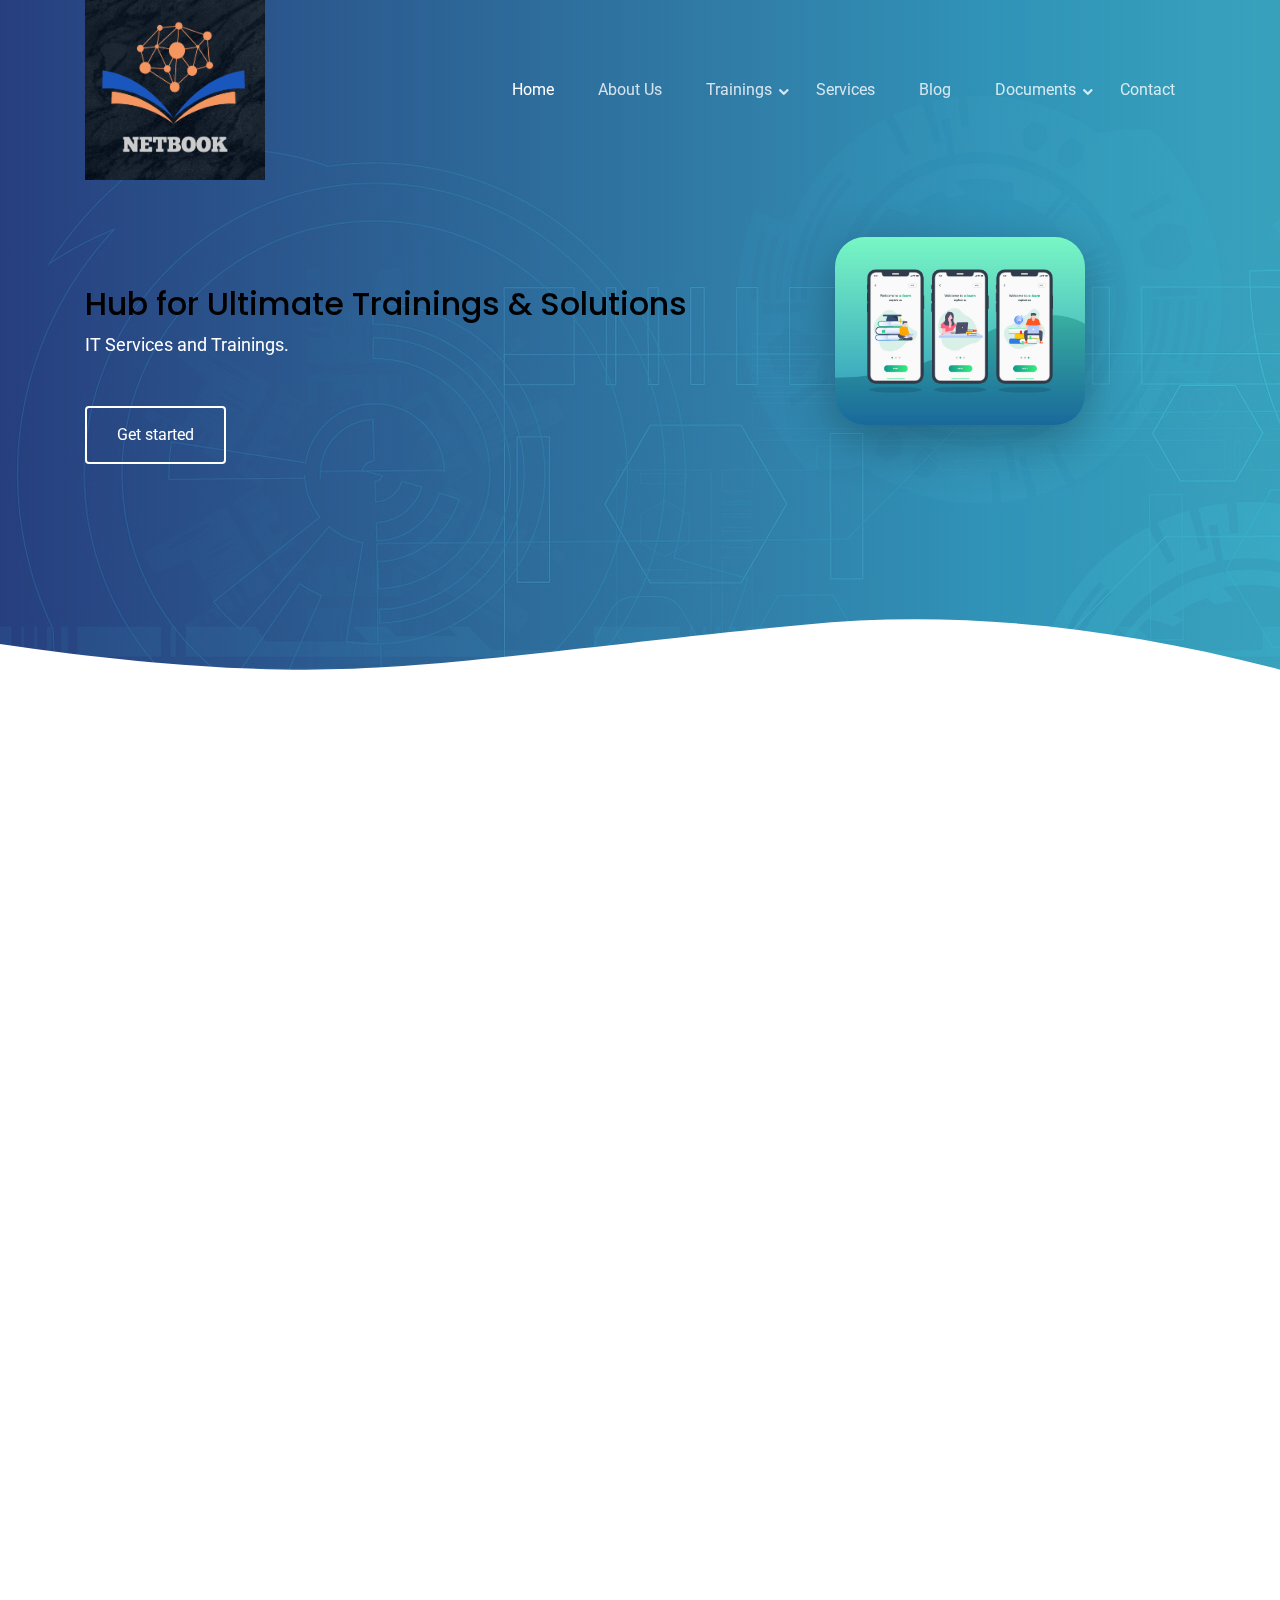
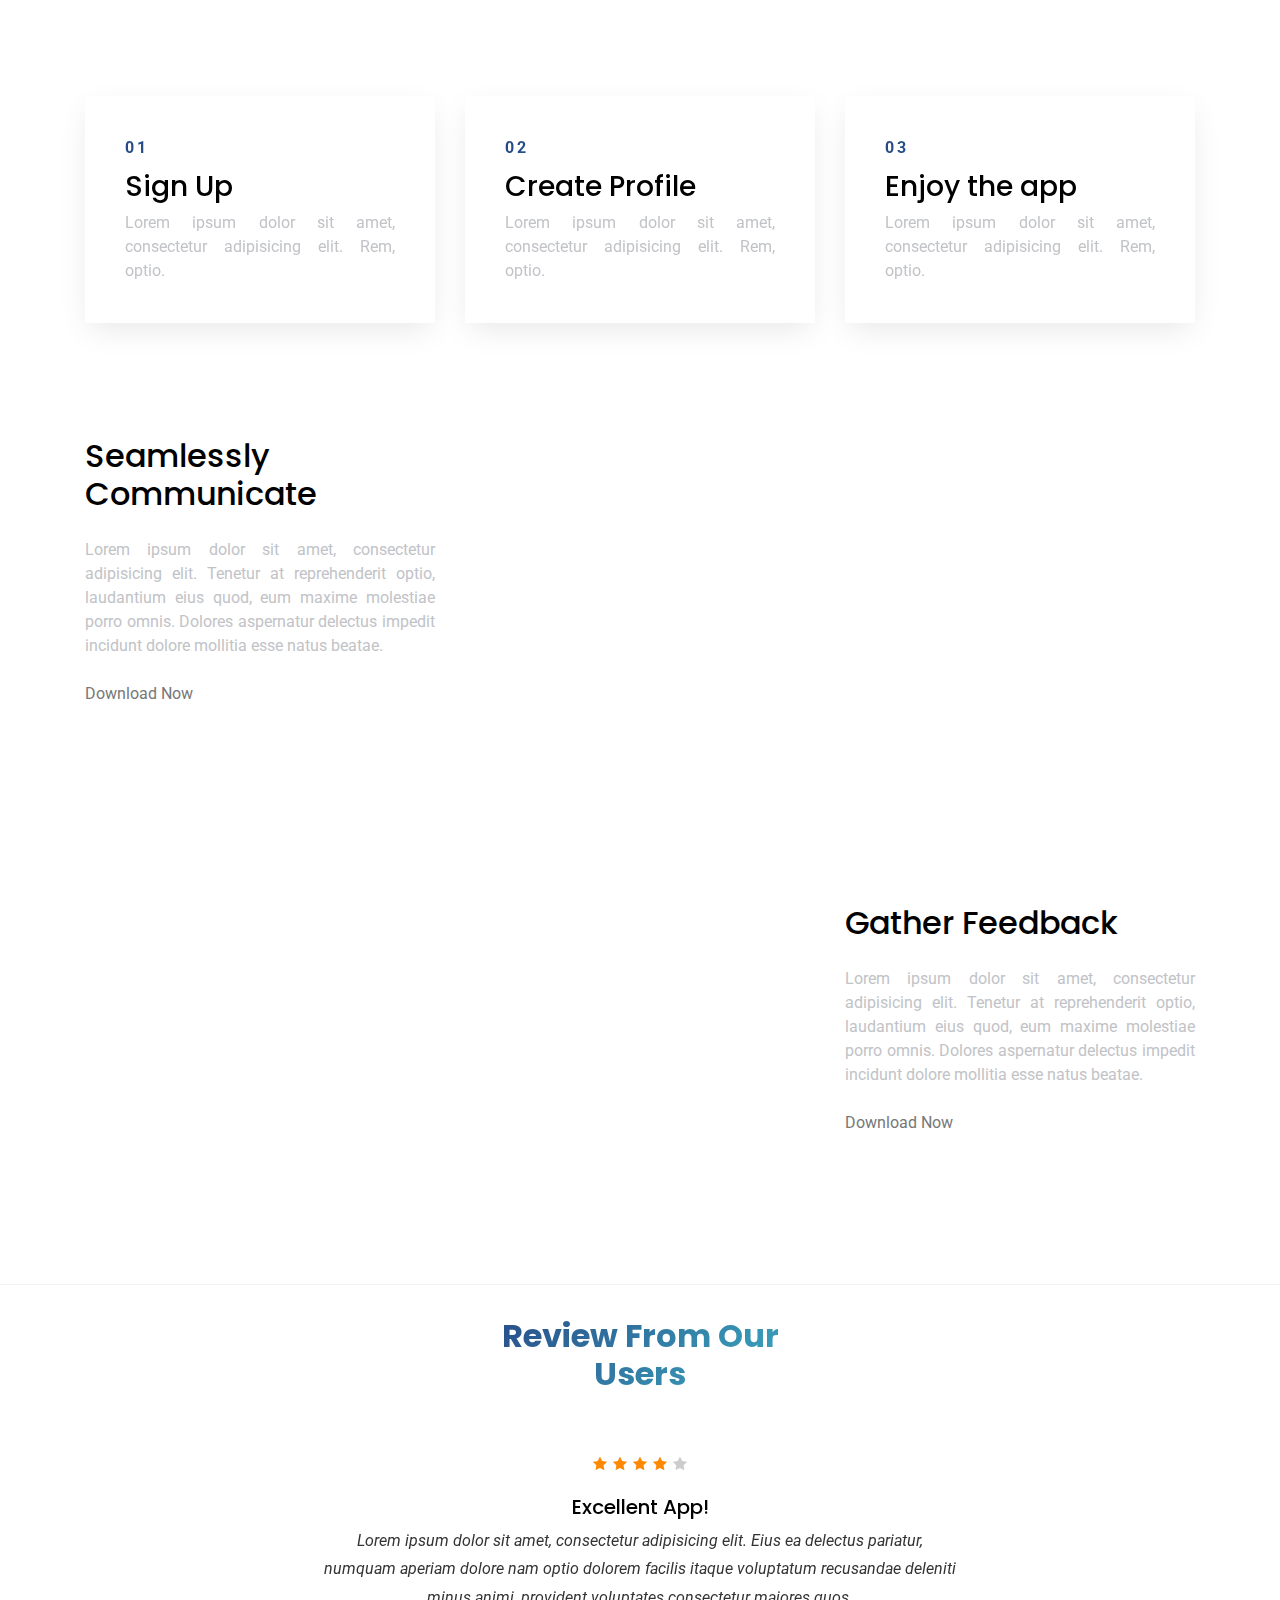
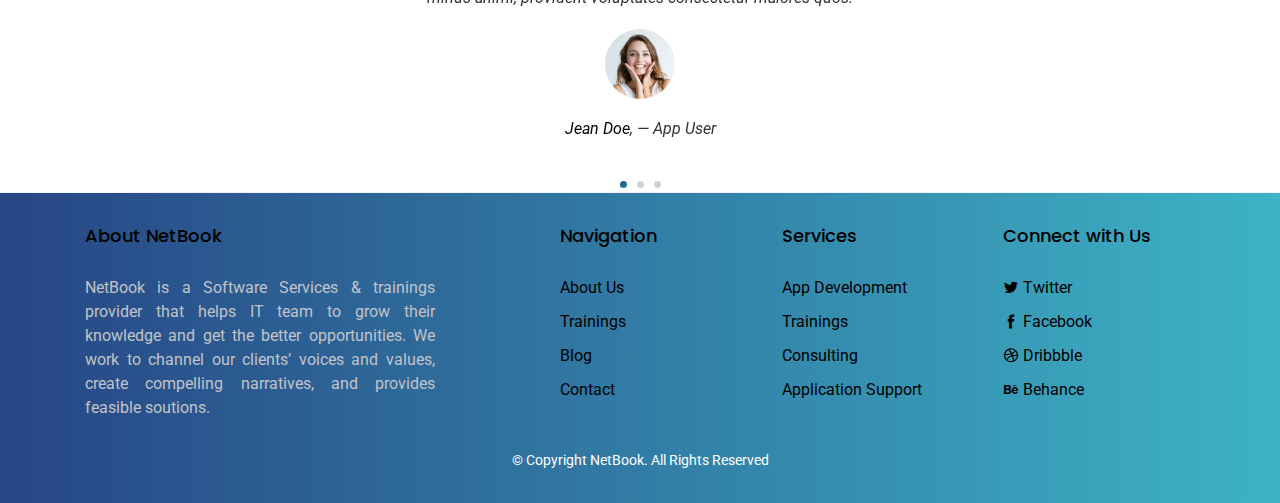
==== index.html @ 0431ee7f "Update index.html" ====
<!DOCTYPE html>
<html lang="en">

<head>
  <meta charset="utf-8">
  <title>NetBook Technologies</title>
  <meta content="width=device-width, initial-scale=1.0" name="viewport">
  <meta content="" name="keywords">
  <meta content="" name="description">

  <!-- Favicons -->
  <link href="img/favicon.png" rel="icon">
  <link href="img/apple-touch-icon.png" rel="apple-touch-icon">

  <!-- Google Fonts -->
  <link href="https://fonts.googleapis.com/css?family=Poppins:300,400,700|Roboto:300,400,700&display=swap"
    rel="stylesheet">

  <!-- Bootstrap CSS File -->
  <link href="vendor/bootstrap/css/bootstrap.min.css" rel="stylesheet">

  <!-- Vendor CSS Files -->
  <link href="vendor/icofont/icofont.min.css" rel="stylesheet">
  <link href="vendor/line-awesome/css/line-awesome.min.css" rel="stylesheet">
  <link href="vendor/aos/aos.css" rel="stylesheet">
  <link href="vendor/owlcarousel/assets/owl.carousel.min.css" rel="stylesheet">

  <!-- Template Main CSS File -->
  <link href="css/style.css" rel="stylesheet">

  <!-- =======================================================
    Template Name: NetBook
    Author: NetBook.com
    Author URL: https://netbook.com/
  ======================================================= -->
</head>

<body>

  <div class="site-wrap">

    <div class="site-mobile-menu site-navbar-target">
      <div class="site-mobile-menu-header">
        <div class="site-mobile-menu-close mt-3">
          <span class="icofont-close js-menu-toggle"></span>
        </div>
      </div>
      <div class="site-mobile-menu-body"></div>
    </div>

    <header class="site-navbar js-sticky-header site-navbar-target" role="banner">

      <div class="container">
        <div class="row align-items-center">

          <div class="col-6 col-lg-2">
            <a href="index.html" class="mb-0"><img src="img/logo_1.png" width="180" height="180"></a>
          </div>

          <div class="col-12 col-md-10 d-none d-lg-block">
            <nav class="site-navigation position-relative text-right" role="navigation">

              <ul class="site-menu main-menu js-clone-nav mr-auto d-none d-lg-block">
                <li class="active"><a href="index.html" class="nav-link">Home</a></li>
                <li><a href="about.html" class="nav-link">About Us</a></li>
				<li class="has-children">
                  <a href="trainings.html" class="nav-link">Trainings</a>
                  <ul class="dropdown">
                    <li><a href="registration.html" class="nav-link">Registration</a></li>
                    <li><a href="courses.html" class="nav-link">Courses</a></li>
                  </ul>
                </li>
				<li><a href="services.html" class="nav-link">Services</a></li>
				<li><a href="blog.html" class="nav-link">Blog</a></li>
                <li class="has-children">
                  <a href="documents.html" class="nav-link">Documents</a>
                  <ul class="dropdown">
                    <li><a href="mulesoft.html" class="nav-link">Mulesoft</a></li>
                    <li><a href="spring-boot.html" class="nav-link">Spring Boot</a></li>
                  </ul>
                </li>
                <li><a href="contact.html" class="nav-link">Contact</a></li>
              </ul>
            </nav>
          </div>


          <div class="col-6 d-inline-block d-lg-none ml-md-0 py-3" style="position: relative; top: 3px;">

            <a href="#" class="burger site-menu-toggle js-menu-toggle" data-toggle="collapse"
              data-target="#main-navbar">
              <span></span>
            </a>
          </div>

        </div>
      </div>

    </header>


    <main id="main">
      <div class="hero-section">
        <div class="wave">

          <svg width="100%" height="355px" viewBox="0 0 1920 355" version="1.1" xmlns="http://www.w3.org/2000/svg"
            xmlns:xlink="http://www.w3.org/1999/xlink">
            <g id="Page-1" stroke="none" stroke-width="1" fill="none" fill-rule="evenodd">
              <g id="Apple-TV" transform="translate(0.000000, -402.000000)" fill="#FFFFFF">
                <path
                  d="M0,439.134243 C175.04074,464.89273 327.944386,477.771974 458.710937,477.771974 C654.860765,477.771974 870.645295,442.632362 1205.9828,410.192501 C1429.54114,388.565926 1667.54687,411.092417 1920,477.771974 L1920,757 L1017.15166,757 L0,757 L0,439.134243 Z"
                  id="Path"></path>
              </g>
            </g>
          </svg>

        </div>

        <div class="container">
          <div class="row align-items-center">
            <div class="col-12 hero-text-image">
              <div class="row">
                <div class="col-lg-7 text-center text-lg-left">
                  <h2 data-aos="fade-right">Hub for Ultimate Trainings  & Solutions</h2>
                  <p class="mb-5" data-aos="fade-right" data-aos-delay="100">IT Services and Trainings.</p>
                  <p data-aos="fade-right" data-aos-delay="200" data-aos-offset="-500"><a href="#"
                      class="btn btn-outline-white">Get started</a></p>
                </div>
                <div class="col-lg-5 iphone-wrap">
                  <img src="img/phone_2.png" alt="Image" class="phone-2" data-aos="fade-right">
                  <!--<img src="img/phone_2.png" alt="Image" class="phone-2" data-aos="fade-right" data-aos-delay="200"> -->
                </div>
				
              </div>
            </div>
          </div>
        </div>

      </div>

      <div class="site-section">
        <div class="container">

          <div class="row justify-content-center text-center mb-5">
            <div class="col-md-5" data-aos="fade-up">
              <h2 class="section-heading">Services that we offer</h2>
            </div>
          </div>

          <div class="row">
            <div class="col-md-4" data-aos="fade-up" data-aos-delay="">
              <div class="feature-1 text-center">
                <div class="wrap-icon icon-1">
                  <span class="icon la la-users"></span>
                </div>
                <h3 class="mb-3">IT Consulting</h3>
                <p>Technology never stops evolving. You need an IT consulting partner to keep pace with technology changes.</p>
              </div>
            </div>
            <div class="col-md-4" data-aos="fade-up" data-aos-delay="100">
              <div class="feature-1 text-center">
                <div class="wrap-icon icon-1">
                  <span class="icon la la-toggle-off"></span>
                </div>
                <h3 class="mb-3">Trainings</h3>
                <p>Learn from industry experts who are passionate about teaching.</p>
              </div>
            </div>
            <div class="col-md-4" data-aos="fade-up" data-aos-delay="200">
              <div class="feature-1 text-center">
                <div class="wrap-icon icon-1">
                  <span class="icon la la-umbrella"></span>
                </div>
                <h3 class="mb-3">IT Services</h3>
                <p>Focuses on providing strategic guidance that helps enterprises to adopt emerging technologies.</p>
              </div>
            </div>
          </div>

        </div>
      </div> <!-- .site-section -->

      <div class="site-section">
        <div class="container">
          <div class="row justify-content-center text-center mb-5" data-aos="fade">
            <div class="col-md-6 mb-5">
              <img src="img/undraw_svg_1.svg" alt="Image" class="img-fluid">
            </div>
          </div>

          <div class="row">
            <div class="col-md-4">
              <div class="step">
                <span class="number">01</span>
                <h3>Sign Up</h3>
                <p>Lorem ipsum dolor sit amet, consectetur adipisicing elit. Rem, optio.</p>
              </div>
            </div>
            <div class="col-md-4">
              <div class="step">
                <span class="number">02</span>
                <h3>Create Profile</h3>
                <p>Lorem ipsum dolor sit amet, consectetur adipisicing elit. Rem, optio.</p>
              </div>
            </div>
            <div class="col-md-4">
              <div class="step">
                <span class="number">03</span>
                <h3>Enjoy the app</h3>
                <p>Lorem ipsum dolor sit amet, consectetur adipisicing elit. Rem, optio.</p>
              </div>
            </div>
          </div>
        </div>
      </div> <!-- .site-section -->



      <div class="site-section pb-0">
        <div class="container">
          <div class="row align-items-center">
            <div class="col-md-4 mr-auto">
              <h2 class="mb-4">Seamlessly Communicate</h2>
              <p class="mb-4">Lorem ipsum dolor sit amet, consectetur adipisicing elit. Tenetur at reprehenderit optio,
                laudantium eius quod, eum maxime molestiae porro omnis. Dolores aspernatur delectus impedit incidunt
                dolore mollitia esse natus beatae.</p>
              <p><a href="#">Download Now</a></p>
            </div>
            <div class="col-md-6" data-aos="fade-left">
              <img src="img/undraw_svg_2.svg" alt="Image" class="img-fluid">
            </div>
          </div>
        </div>
      </div> <!-- .site-section -->

      <div class="site-section">
        <div class="container">
          <div class="row align-items-center">
            <div class="col-md-4 ml-auto order-2">
              <h2 class="mb-4">Gather Feedback</h2>
              <p class="mb-4">Lorem ipsum dolor sit amet, consectetur adipisicing elit. Tenetur at reprehenderit optio,
                laudantium eius quod, eum maxime molestiae porro omnis. Dolores aspernatur delectus impedit incidunt
                dolore mollitia esse natus beatae.</p>
              <p><a href="#">Download Now</a></p>
            </div>
            <div class="col-md-6" data-aos="fade-right">
              <img src="img/undraw_svg_3.svg" alt="Image" class="img-fluid">
            </div>
          </div>
        </div>
      </div> <!-- .site-section -->


      <div class="site-section border-top border-bottom">
        <div class="container">
          <div class="row justify-content-center text-center mb-5">
            <div class="col-md-4">
              <h2 class="section-heading">Review From Our Users</h2>
            </div>
          </div>
          <div class="row justify-content-center text-center">
            <div class="col-md-7">
              <div class="owl-carousel testimonial-carousel">
                <div class="review text-center">
                  <p class="stars">
                    <span class="icofont-star"></span>
                    <span class="icofont-star"></span>
                    <span class="icofont-star"></span>
                    <span class="icofont-star"></span>
                    <span class="icofont-star muted"></span>
                  </p>
                  <h3>Excellent App!</h3>
                  <blockquote>
                    <p>Lorem ipsum dolor sit amet, consectetur adipisicing elit. Eius ea delectus pariatur, numquam
                      aperiam dolore nam optio dolorem facilis itaque voluptatum recusandae deleniti minus animi,
                      provident voluptates consectetur maiores quos.</p>
                  </blockquote>



                  <p class="review-user">
                    <img src="img/person_1.jpg" alt="Image" class="img-fluid rounded-circle mb-3">
                    <span class="d-block">
                      <span class="text-black">Jean Doe</span>, &mdash; App User
                    </span>
                  </p>

                </div>

                <div class="review text-center">
                  <p class="stars">
                    <span class="icofont-star"></span>
                    <span class="icofont-star"></span>
                    <span class="icofont-star"></span>
                    <span class="icofont-star"></span>
                    <span class="icofont-star muted"></span>
                  </p>
                  <h3>This App is easy to use!</h3>
                  <blockquote>
                    <p>Lorem ipsum dolor sit amet, consectetur adipisicing elit. Eius ea delectus pariatur, numquam
                      aperiam dolore nam optio dolorem facilis itaque voluptatum recusandae deleniti minus animi,
                      provident voluptates consectetur maiores quos.</p>
                  </blockquote>



                  <p class="review-user">
                    <img src="img/person_2.jpg" alt="Image" class="img-fluid rounded-circle mb-3">
                    <span class="d-block">
                      <span class="text-black">Johan Smith</span>, &mdash; App User
                    </span>
                  </p>

                </div>


                <div class="review text-center">
                  <p class="stars">
                    <span class="icofont-star"></span>
                    <span class="icofont-star"></span>
                    <span class="icofont-star"></span>
                    <span class="icofont-star"></span>
                    <span class="icofont-star muted"></span>
                  </p>
                  <h3>Awesome functionality!</h3>
                  <blockquote>
                    <p>Lorem ipsum dolor sit amet, consectetur adipisicing elit. Eius ea delectus pariatur, numquam
                      aperiam dolore nam optio dolorem facilis itaque voluptatum recusandae deleniti minus animi,
                      provident voluptates consectetur maiores quos.</p>
                  </blockquote>



                  <p class="review-user">
                    <img src="img/person_3.jpg" alt="Image" class="img-fluid rounded-circle mb-3">
                    <span class="d-block">
                      <span class="text-black">Jean Thunberg</span>, &mdash; App User
                    </span>
                  </p>

                </div>
              </div>
            </div>
          </div>
        </div>
      </div>



    </main>
    <footer class="footer" role="contentinfo">
		<div class="site-section cta-section">
      <div class="container">
        <div class="row">
          <div class="col-md-4 mb-4 mb-md-0">
            <h3>About NetBook</h3>
            <p>NetBook is a Software Services & trainings provider that helps IT team to grow their knowledge and get the better opportunities. We work to channel our clients’ voices and values, create compelling narratives, and provides feasible soutions.</p>
            
          </div>
          <div class="col-md-7 ml-auto">
            <div class="row site-section pt-0">
              <div class="col-md-4 mb-4 mb-md-0">
                <h3>Navigation</h3>
                <ul class="list-unstyled">
                  <li><a href="#">About Us</a></li>
                  <li><a href="#">Trainings</a></li>
                  <li><a href="#">Blog</a></li>
                  <li><a href="#">Contact</a></li>
                </ul>
              </div>
              <div class="col-md-4 mb-4 mb-md-0">
                <h3>Services</h3>
                <ul class="list-unstyled">
                  <li><a href="#">App Development</a></li>
                  <li><a href="#">Trainings</a></li>
                  <li><a href="#">Consulting</a></li>
                  <li><a href="#">Application Support</a></li>
                </ul>
              </div>
              <div class="col-md-4 mb-4 mb-md-0">
                <h3>Connect with Us</h3>
                <ul class="list-unstyled">
                  <li><a href="#"><span class="icofont-twitter"></span> Twitter</a></li>
                  <li><a href="#"><span class="icofont-facebook"></span> Facebook</a></li>
				  <li><a href="#"><span class="icofont-dribbble"></span> Dribbble</a></li>
                  <li><a href="#"><span class="icofont-behance"></span> Behance</a></li>
                </ul>
              </div>
            </div>
          </div>
        </div>

        <div class="row justify-content-center text-center">
          <div class="col-md-7">
            <p class="copyright">&copy; Copyright NetBook. All Rights Reserved</p>
            <!--  <div class="credits">
              Designed by <a href="https://bootstrapmade.com/">BootstrapMade</a>
            </div> --> 
          </div>
        </div>

      </div>
	  </div>

    </footer>
  </div> <!-- .site-wrap -->

  <a href="#" class="back-to-top"><i class="icofont-simple-up"></i></a>

  <!-- Vendor JS Files -->
  <script src="vendor/jquery/jquery.min.js"></script>
  <script src="vendor/jquery/jquery-migrate.min.js"></script>
  <script src="vendor/bootstrap/js/bootstrap.min.js"></script>
  <script src="vendor/easing/easing.min.js"></script>
  <script src="vendor/php-email-form/validate.js"></script>
  <script src="vendor/sticky/sticky.js"></script>
  <script src="vendor/aos/aos.js"></script>
  <script src="vendor/owlcarousel/owl.carousel.min.js"></script>

  <!-- Template Main JS File -->
  <script src="js/main.js"></script>

</body>

</html>
---- vendor/line-awesome/css/line-awesome.min.css ----
.la,.lab,.lad,.lal,.lar,.las{-moz-osx-font-smoothing:grayscale;-webkit-font-smoothing:antialiased;display:inline-block;font-style:normal;font-variant:normal;text-rendering:auto;line-height:1}.la-lg{font-size:1.33333em;line-height:.75em;vertical-align:-.0667em}.la-xs{font-size:.75em}.la-sm{font-size:.875em}.la-1x{font-size:1em}.la-2x{font-size:2em}.la-3x{font-size:3em}.la-4x{font-size:4em}.la-5x{font-size:5em}.la-6x{font-size:6em}.la-7x{font-size:7em}.la-8x{font-size:8em}.la-9x{font-size:9em}.la-10x{font-size:10em}.la-fw{text-align:center;width:1.25em}.la-ul{list-style-type:none;margin-left:2.5em;padding-left:0}.la-ul>li{position:relative}.la-li{left:-2em;position:absolute;text-align:center;width:2em;line-height:inherit}.la-border{border:solid .08em #eee;border-radius:.1em;padding:.2em .25em .15em}.la-pull-left{float:left}.la-pull-right{float:right}.la.la-pull-left,.lab.la-pull-left,.lal.la-pull-left,.lar.la-pull-left,.las.la-pull-left{margin-right:.3em}.la.la-pull-right,.lab.la-pull-right,.lal.la-pull-right,.lar.la-pull-right,.las.la-pull-right{margin-left:.3em}.la-spin{-webkit-animation:la-spin 2s infinite linear;animation:la-spin 2s infinite linear}.la-pulse{-webkit-animation:la-spin 1s infinite steps(8);animation:la-spin 1s infinite steps(8)}@-webkit-keyframes la-spin{0%{-webkit-transform:rotate(0);transform:rotate(0)}100%{-webkit-transform:rotate(360deg);transform:rotate(360deg)}}@keyframes la-spin{0%{-webkit-transform:rotate(0);transform:rotate(0)}100%{-webkit-transform:rotate(360deg);transform:rotate(360deg)}}.la-rotate-90{-webkit-transform:rotate(90deg);transform:rotate(90deg)}.la-rotate-180{-webkit-transform:rotate(180deg);transform:rotate(180deg)}.la-rotate-270{-webkit-transform:rotate(270deg);transform:rotate(270deg)}.la-flip-horizontal{-webkit-transform:scale(-1,1);transform:scale(-1,1)}.la-flip-vertical{-webkit-transform:scale(1,-1);transform:scale(1,-1)}.la-flip-both,.la-flip-horizontal.la-flip-vertical{-webkit-transform:scale(-1,-1);transform:scale(-1,-1)}:root .la-flip-both,:root .la-flip-horizontal,:root .la-flip-vertical,:root .la-rotate-180,:root .la-rotate-270,:root .la-rotate-90{-webkit-filter:none;filter:none}.la-stack{display:inline-block;height:2em;line-height:2em;position:relative;vertical-align:middle;width:2.5em}.la-stack-1x,.la-stack-2x{left:0;position:absolute;text-align:center;width:100%}.la-stack-1x{line-height:inherit}.la-stack-2x{font-size:2em}.la-inverse{color:#fff}.la-500px:before{content:"\f26e"}.la-accessible-icon:before{content:"\f368"}.la-accusoft:before{content:"\f369"}.la-acquisitions-incorporated:before{content:"\f6af"}.la-ad:before{content:"\f641"}.la-address-book:before{content:"\f2b9"}.la-address-card:before{content:"\f2bb"}.la-adjust:before{content:"\f042"}.la-adn:before{content:"\f170"}.la-adobe:before{content:"\f778"}.la-adversal:before{content:"\f36a"}.la-affiliatetheme:before{content:"\f36b"}.la-air-freshener:before{content:"\f5d0"}.la-airbnb:before{content:"\f834"}.la-algolia:before{content:"\f36c"}.la-align-center:before{content:"\f037"}.la-align-justify:before{content:"\f039"}.la-align-left:before{content:"\f036"}.la-align-right:before{content:"\f038"}.la-alipay:before{content:"\f642"}.la-allergies:before{content:"\f461"}.la-amazon:before{content:"\f270"}.la-amazon-pay:before{content:"\f42c"}.la-ambulance:before{content:"\f0f9"}.la-american-sign-language-interpreting:before{content:"\f2a3"}.la-amilia:before{content:"\f36d"}.la-anchor:before{content:"\f13d"}.la-android:before{content:"\f17b"}.la-angellist:before{content:"\f209"}.la-angle-double-down:before{content:"\f103"}.la-angle-double-left:before{content:"\f100"}.la-angle-double-right:before{content:"\f101"}.la-angle-double-up:before{content:"\f102"}.la-angle-down:before{content:"\f107"}.la-angle-left:before{content:"\f104"}.la-angle-right:before{content:"\f105"}.la-angle-up:before{content:"\f106"}.la-angry:before{content:"\f556"}.la-angrycreative:before{content:"\f36e"}.la-angular:before{content:"\f420"}.la-ankh:before{content:"\f644"}.la-app-store:before{content:"\f36f"}.la-app-store-ios:before{content:"\f370"}.la-apper:before{content:"\f371"}.la-apple:before{content:"\f179"}.la-apple-alt:before{content:"\f5d1"}.la-apple-pay:before{content:"\f415"}.la-archive:before{content:"\f187"}.la-archway:before{content:"\f557"}.la-arrow-alt-circle-down:before{content:"\f358"}.la-arrow-alt-circle-left:before{content:"\f359"}.la-arrow-alt-circle-right:before{content:"\f35a"}.la-arrow-alt-circle-up:before{content:"\f35b"}.la-arrow-circle-down:before{content:"\f0ab"}.la-arrow-circle-left:before{content:"\f0a8"}.la-arrow-circle-right:before{content:"\f0a9"}.la-arrow-circle-up:before{content:"\f0aa"}.la-arrow-down:before{content:"\f063"}.la-arrow-left:before{content:"\f060"}.la-arrow-right:before{content:"\f061"}.la-arrow-up:before{content:"\f062"}.la-arrows-alt:before{content:"\f0b2"}.la-arrows-alt-h:before{content:"\f337"}.la-arrows-alt-v:before{content:"\f338"}.la-artstation:before{content:"\f77a"}.la-assistive-listening-systems:before{content:"\f2a2"}.la-asterisk:before{content:"\f069"}.la-asymmetrik:before{content:"\f372"}.la-at:before{content:"\f1fa"}.la-atlas:before{content:"\f558"}.la-atlassian:before{content:"\f77b"}.la-atom:before{content:"\f5d2"}.la-audible:before{content:"\f373"}.la-audio-description:before{content:"\f29e"}.la-autoprefixer:before{content:"\f41c"}.la-avianex:before{content:"\f374"}.la-aviato:before{content:"\f421"}.la-award:before{content:"\f559"}.la-aws:before{content:"\f375"}.la-baby:before{content:"\f77c"}.la-baby-carriage:before{content:"\f77d"}.la-backspace:before{content:"\f55a"}.la-backward:before{content:"\f04a"}.la-bacon:before{content:"\f7e5"}.la-balance-scale:before{content:"\f24e"}.la-balance-scale-left:before{content:"\f515"}.la-balance-scale-right:before{content:"\f516"}.la-ban:before{content:"\f05e"}.la-band-aid:before{content:"\f462"}.la-bandcamp:before{content:"\f2d5"}.la-barcode:before{content:"\f02a"}.la-bars:before{content:"\f0c9"}.la-baseball-ball:before{content:"\f433"}.la-basketball-ball:before{content:"\f434"}.la-bath:before{content:"\f2cd"}.la-battery-empty:before{content:"\f244"}.la-battery-full:before{content:"\f240"}.la-battery-half:before{content:"\f242"}.la-battery-quarter:before{content:"\f243"}.la-battery-three-quarters:before{content:"\f241"}.la-battle-net:before{content:"\f835"}.la-bed:before{content:"\f236"}.la-beer:before{content:"\f0fc"}.la-behance:before{content:"\f1b4"}.la-behance-square:before{content:"\f1b5"}.la-bell:before{content:"\f0f3"}.la-bell-slash:before{content:"\f1f6"}.la-bezier-curve:before{content:"\f55b"}.la-bible:before{content:"\f647"}.la-bicycle:before{content:"\f206"}.la-biking:before{content:"\f84a"}.la-bimobject:before{content:"\f378"}.la-binoculars:before{content:"\f1e5"}.la-biohazard:before{content:"\f780"}.la-birthday-cake:before{content:"\f1fd"}.la-bitbucket:before{content:"\f171"}.la-bitcoin:before{content:"\f379"}.la-bity:before{content:"\f37a"}.la-black-tie:before{content:"\f27e"}.la-blackberry:before{content:"\f37b"}.la-blender:before{content:"\f517"}.la-blender-phone:before{content:"\f6b6"}.la-blind:before{content:"\f29d"}.la-blog:before{content:"\f781"}.la-blogger:before{content:"\f37c"}.la-blogger-b:before{content:"\f37d"}.la-bluetooth:before{content:"\f293"}.la-bluetooth-b:before{content:"\f294"}.la-bold:before{content:"\f032"}.la-bolt:before{content:"\f0e7"}.la-bomb:before{content:"\f1e2"}.la-bone:before{content:"\f5d7"}.la-bong:before{content:"\f55c"}.la-book:before{content:"\f02d"}.la-book-dead:before{content:"\f6b7"}.la-book-medical:before{content:"\f7e6"}.la-book-open:before{content:"\f518"}.la-book-reader:before{content:"\f5da"}.la-bookmark:before{content:"\f02e"}.la-bootstrap:before{content:"\f836"}.la-border-all:before{content:"\f84c"}.la-border-none:before{content:"\f850"}.la-border-style:before{content:"\f853"}.la-bowling-ball:before{content:"\f436"}.la-box:before{content:"\f466"}.la-box-open:before{content:"\f49e"}.la-boxes:before{content:"\f468"}.la-braille:before{content:"\f2a1"}.la-brain:before{content:"\f5dc"}.la-bread-slice:before{content:"\f7ec"}.la-briefcase:before{content:"\f0b1"}.la-briefcase-medical:before{content:"\f469"}.la-broadcast-tower:before{content:"\f519"}.la-broom:before{content:"\f51a"}.la-brush:before{content:"\f55d"}.la-btc:before{content:"\f15a"}.la-buffer:before{content:"\f837"}.la-bug:before{content:"\f188"}.la-building:before{content:"\f1ad"}.la-bullhorn:before{content:"\f0a1"}.la-bullseye:before{content:"\f140"}.la-burn:before{content:"\f46a"}.la-buromobelexperte:before{content:"\f37f"}.la-bus:before{content:"\f207"}.la-bus-alt:before{content:"\f55e"}.la-business-time:before{content:"\f64a"}.la-buy-n-large:before{content:"\f8a6"}.la-buysellads:before{content:"\f20d"}.la-calculator:before{content:"\f1ec"}.la-calendar:before{content:"\f133"}.la-calendar-alt:before{content:"\f073"}.la-calendar-check:before{content:"\f274"}.la-calendar-day:before{content:"\f783"}.la-calendar-minus:before{content:"\f272"}.la-calendar-plus:before{content:"\f271"}.la-calendar-times:before{content:"\f273"}.la-calendar-week:before{content:"\f784"}.la-camera:before{content:"\f030"}.la-camera-retro:before{content:"\f083"}.la-campground:before{content:"\f6bb"}.la-canadian-maple-leaf:before{content:"\f785"}.la-candy-cane:before{content:"\f786"}.la-cannabis:before{content:"\f55f"}.la-capsules:before{content:"\f46b"}.la-car:before{content:"\f1b9"}.la-car-alt:before{content:"\f5de"}.la-car-battery:before{content:"\f5df"}.la-car-crash:before{content:"\f5e1"}.la-car-side:before{content:"\f5e4"}.la-caret-down:before{content:"\f0d7"}.la-caret-left:before{content:"\f0d9"}.la-caret-right:before{content:"\f0da"}.la-caret-square-down:before{content:"\f150"}.la-caret-square-left:before{content:"\f191"}.la-caret-square-right:before{content:"\f152"}.la-caret-square-up:before{content:"\f151"}.la-caret-up:before{content:"\f0d8"}.la-carrot:before{content:"\f787"}.la-cart-arrow-down:before{content:"\f218"}.la-cart-plus:before{content:"\f217"}.la-cash-register:before{content:"\f788"}.la-cat:before{content:"\f6be"}.la-cc-amazon-pay:before{content:"\f42d"}.la-cc-amex:before{content:"\f1f3"}.la-cc-apple-pay:before{content:"\f416"}.la-cc-diners-club:before{content:"\f24c"}.la-cc-discover:before{content:"\f1f2"}.la-cc-jcb:before{content:"\f24b"}.la-cc-mastercard:before{content:"\f1f1"}.la-cc-paypal:before{content:"\f1f4"}.la-cc-stripe:before{content:"\f1f5"}.la-cc-visa:before{content:"\f1f0"}.la-centercode:before{content:"\f380"}.la-centos:before{content:"\f789"}.la-certificate:before{content:"\f0a3"}.la-chair:before{content:"\f6c0"}.la-chalkboard:before{content:"\f51b"}.la-chalkboard-teacher:before{content:"\f51c"}.la-charging-station:before{content:"\f5e7"}.la-chart-area:before{content:"\f1fe"}.la-chart-bar:before{content:"\f080"}.la-chart-line:before{content:"\f201"}.la-chart-pie:before{content:"\f200"}.la-check:before{content:"\f00c"}.la-check-circle:before{content:"\f058"}.la-check-double:before{content:"\f560"}.la-check-square:before{content:"\f14a"}.la-cheese:before{content:"\f7ef"}.la-chess:before{content:"\f439"}.la-chess-bishop:before{content:"\f43a"}.la-chess-board:before{content:"\f43c"}.la-chess-king:before{content:"\f43f"}.la-chess-knight:before{content:"\f441"}.la-chess-pawn:before{content:"\f443"}.la-chess-queen:before{content:"\f445"}.la-chess-rook:before{content:"\f447"}.la-chevron-circle-down:before{content:"\f13a"}.la-chevron-circle-left:before{content:"\f137"}.la-chevron-circle-right:before{content:"\f138"}.la-chevron-circle-up:before{content:"\f139"}.la-chevron-down:before{content:"\f078"}.la-chevron-left:before{content:"\f053"}.la-chevron-right:before{content:"\f054"}.la-chevron-up:before{content:"\f077"}.la-child:before{content:"\f1ae"}.la-chrome:before{content:"\f268"}.la-chromecast:before{content:"\f838"}.la-church:before{content:"\f51d"}.la-circle:before{content:"\f111"}.la-circle-notch:before{content:"\f1ce"}.la-city:before{content:"\f64f"}.la-clinic-medical:before{content:"\f7f2"}.la-clipboard:before{content:"\f328"}.la-clipboard-check:before{content:"\f46c"}.la-clipboard-list:before{content:"\f46d"}.la-clock:before{content:"\f017"}.la-clone:before{content:"\f24d"}.la-closed-captioning:before{content:"\f20a"}.la-cloud:before{content:"\f0c2"}.la-cloud-download-alt:before{content:"\f381"}.la-cloud-meatball:before{content:"\f73b"}.la-cloud-moon:before{content:"\f6c3"}.la-cloud-moon-rain:before{content:"\f73c"}.la-cloud-rain:before{content:"\f73d"}.la-cloud-showers-heavy:before{content:"\f740"}.la-cloud-sun:before{content:"\f6c4"}.la-cloud-sun-rain:before{content:"\f743"}.la-cloud-upload-alt:before{content:"\f382"}.la-cloudscale:before{content:"\f383"}.la-cloudsmith:before{content:"\f384"}.la-cloudversify:before{content:"\f385"}.la-cocktail:before{content:"\f561"}.la-code:before{content:"\f121"}.la-code-branch:before{content:"\f126"}.la-codepen:before{content:"\f1cb"}.la-codiepie:before{content:"\f284"}.la-coffee:before{content:"\f0f4"}.la-cog:before{content:"\f013"}.la-cogs:before{content:"\f085"}.la-coins:before{content:"\f51e"}.la-columns:before{content:"\f0db"}.la-comment:before{content:"\f075"}.la-comment-alt:before{content:"\f27a"}.la-comment-dollar:before{content:"\f651"}.la-comment-dots:before{content:"\f4ad"}.la-comment-medical:before{content:"\f7f5"}.la-comment-slash:before{content:"\f4b3"}.la-comments:before{content:"\f086"}.la-comments-dollar:before{content:"\f653"}.la-compact-disc:before{content:"\f51f"}.la-compass:before{content:"\f14e"}.la-compress:before{content:"\f066"}.la-compress-arrows-alt:before{content:"\f78c"}.la-concierge-bell:before{content:"\f562"}.la-confluence:before{content:"\f78d"}.la-connectdevelop:before{content:"\f20e"}.la-contao:before{content:"\f26d"}.la-cookie:before{content:"\f563"}.la-cookie-bite:before{content:"\f564"}.la-copy:before{content:"\f0c5"}.la-copyright:before{content:"\f1f9"}.la-cotton-bureau:before{content:"\f89e"}.la-couch:before{content:"\f4b8"}.la-cpanel:before{content:"\f388"}.la-creative-commons:before{content:"\f25e"}.la-creative-commons-by:before{content:"\f4e7"}.la-creative-commons-nc:before{content:"\f4e8"}.la-creative-commons-nc-eu:before{content:"\f4e9"}.la-creative-commons-nc-jp:before{content:"\f4ea"}.la-creative-commons-nd:before{content:"\f4eb"}.la-creative-commons-pd:before{content:"\f4ec"}.la-creative-commons-pd-alt:before{content:"\f4ed"}.la-creative-commons-remix:before{content:"\f4ee"}.la-creative-commons-sa:before{content:"\f4ef"}.la-creative-commons-sampling:before{content:"\f4f0"}.la-creative-commons-sampling-plus:before{content:"\f4f1"}.la-creative-commons-share:before{content:"\f4f2"}.la-creative-commons-zero:before{content:"\f4f3"}.la-credit-card:before{content:"\f09d"}.la-critical-role:before{content:"\f6c9"}.la-crop:before{content:"\f125"}.la-crop-alt:before{content:"\f565"}.la-cross:before{content:"\f654"}.la-crosshairs:before{content:"\f05b"}.la-crow:before{content:"\f520"}.la-crown:before{content:"\f521"}.la-crutch:before{content:"\f7f7"}.la-css3:before{content:"\f13c"}.la-css3-alt:before{content:"\f38b"}.la-cube:before{content:"\f1b2"}.la-cubes:before{content:"\f1b3"}.la-cut:before{content:"\f0c4"}.la-cuttlefish:before{content:"\f38c"}.la-d-and-d:before{content:"\f38d"}.la-d-and-d-beyond:before{content:"\f6ca"}.la-dashcube:before{content:"\f210"}.la-database:before{content:"\f1c0"}.la-deaf:before{content:"\f2a4"}.la-delicious:before{content:"\f1a5"}.la-democrat:before{content:"\f747"}.la-deploydog:before{content:"\f38e"}.la-deskpro:before{content:"\f38f"}.la-desktop:before{content:"\f108"}.la-dev:before{content:"\f6cc"}.la-deviantart:before{content:"\f1bd"}.la-dharmachakra:before{content:"\f655"}.la-dhl:before{content:"\f790"}.la-diagnoses:before{content:"\f470"}.la-diaspora:before{content:"\f791"}.la-dice:before{content:"\f522"}.la-dice-d20:before{content:"\f6cf"}.la-dice-d6:before{content:"\f6d1"}.la-dice-five:before{content:"\f523"}.la-dice-four:before{content:"\f524"}.la-dice-one:before{content:"\f525"}.la-dice-six:before{content:"\f526"}.la-dice-three:before{content:"\f527"}.la-dice-two:before{content:"\f528"}.la-digg:before{content:"\f1a6"}.la-digital-ocean:before{content:"\f391"}.la-digital-tachograph:before{content:"\f566"}.la-directions:before{content:"\f5eb"}.la-discord:before{content:"\f392"}.la-discourse:before{content:"\f393"}.la-divide:before{content:"\f529"}.la-dizzy:before{content:"\f567"}.la-dna:before{content:"\f471"}.la-dochub:before{content:"\f394"}.la-docker:before{content:"\f395"}.la-dog:before{content:"\f6d3"}.la-dollar-sign:before{content:"\f155"}.la-dolly:before{content:"\f472"}.la-dolly-flatbed:before{content:"\f474"}.la-donate:before{content:"\f4b9"}.la-door-closed:before{content:"\f52a"}.la-door-open:before{content:"\f52b"}.la-dot-circle:before{content:"\f192"}.la-dove:before{content:"\f4ba"}.la-download:before{content:"\f019"}.la-draft2digital:before{content:"\f396"}.la-drafting-compass:before{content:"\f568"}.la-dragon:before{content:"\f6d5"}.la-draw-polygon:before{content:"\f5ee"}.la-dribbble:before{content:"\f17d"}.la-dribbble-square:before{content:"\f397"}.la-dropbox:before{content:"\f16b"}.la-drum:before{content:"\f569"}.la-drum-steelpan:before{content:"\f56a"}.la-drumstick-bite:before{content:"\f6d7"}.la-drupal:before{content:"\f1a9"}.la-dumbbell:before{content:"\f44b"}.la-dumpster:before{content:"\f793"}.la-dumpster-fire:before{content:"\f794"}.la-dungeon:before{content:"\f6d9"}.la-dyalog:before{content:"\f399"}.la-earlybirds:before{content:"\f39a"}.la-ebay:before{content:"\f4f4"}.la-edge:before{content:"\f282"}.la-edit:before{content:"\f044"}.la-egg:before{content:"\f7fb"}.la-eject:before{content:"\f052"}.la-elementor:before{content:"\f430"}.la-ellipsis-h:before{content:"\f141"}.la-ellipsis-v:before{content:"\f142"}.la-ello:before{content:"\f5f1"}.la-ember:before{content:"\f423"}.la-empire:before{content:"\f1d1"}.la-envelope:before{content:"\f0e0"}.la-envelope-open:before{content:"\f2b6"}.la-envelope-open-text:before{content:"\f658"}.la-envelope-square:before{content:"\f199"}.la-envira:before{content:"\f299"}.la-equals:before{content:"\f52c"}.la-eraser:before{content:"\f12d"}.la-erlang:before{content:"\f39d"}.la-ethereum:before{content:"\f42e"}.la-ethernet:before{content:"\f796"}.la-etsy:before{content:"\f2d7"}.la-euro-sign:before{content:"\f153"}.la-evernote:before{content:"\f839"}.la-exchange-alt:before{content:"\f362"}.la-exclamation:before{content:"\f12a"}.la-exclamation-circle:before{content:"\f06a"}.la-exclamation-triangle:before{content:"\f071"}.la-expand:before{content:"\f065"}.la-expand-arrows-alt:before{content:"\f31e"}.la-expeditedssl:before{content:"\f23e"}.la-external-link-alt:before{content:"\f35d"}.la-external-link-square-alt:before{content:"\f360"}.la-eye:before{content:"\f06e"}.la-eye-dropper:before{content:"\f1fb"}.la-eye-slash:before{content:"\f070"}.la-facebook:before{content:"\f09a"}.la-facebook-f:before{content:"\f39e"}.la-facebook-messenger:before{content:"\f39f"}.la-facebook-square:before{content:"\f082"}.la-fan:before{content:"\f863"}.la-fantasy-flight-games:before{content:"\f6dc"}.la-fast-backward:before{content:"\f049"}.la-fast-forward:before{content:"\f050"}.la-fax:before{content:"\f1ac"}.la-feather:before{content:"\f52d"}.la-feather-alt:before{content:"\f56b"}.la-fedex:before{content:"\f797"}.la-fedora:before{content:"\f798"}.la-female:before{content:"\f182"}.la-fighter-jet:before{content:"\f0fb"}.la-figma:before{content:"\f799"}.la-file:before{content:"\f15b"}.la-file-alt:before{content:"\f15c"}.la-file-archive:before{content:"\f1c6"}.la-file-audio:before{content:"\f1c7"}.la-file-code:before{content:"\f1c9"}.la-file-contract:before{content:"\f56c"}.la-file-csv:before{content:"\f6dd"}.la-file-download:before{content:"\f56d"}.la-file-excel:before{content:"\f1c3"}.la-file-export:before{content:"\f56e"}.la-file-image:before{content:"\f1c5"}.la-file-import:before{content:"\f56f"}.la-file-invoice:before{content:"\f570"}.la-file-invoice-dollar:before{content:"\f571"}.la-file-medical:before{content:"\f477"}.la-file-medical-alt:before{content:"\f478"}.la-file-pdf:before{content:"\f1c1"}.la-file-powerpoint:before{content:"\f1c4"}.la-file-prescription:before{content:"\f572"}.la-file-signature:before{content:"\f573"}.la-file-upload:before{content:"\f574"}.la-file-video:before{content:"\f1c8"}.la-file-word:before{content:"\f1c2"}.la-fill:before{content:"\f575"}.la-fill-drip:before{content:"\f576"}.la-film:before{content:"\f008"}.la-filter:before{content:"\f0b0"}.la-fingerprint:before{content:"\f577"}.la-fire:before{content:"\f06d"}.la-fire-alt:before{content:"\f7e4"}.la-fire-extinguisher:before{content:"\f134"}.la-firefox:before{content:"\f269"}.la-first-aid:before{content:"\f479"}.la-first-order:before{content:"\f2b0"}.la-first-order-alt:before{content:"\f50a"}.la-firstdraft:before{content:"\f3a1"}.la-fish:before{content:"\f578"}.la-fist-raised:before{content:"\f6de"}.la-flag:before{content:"\f024"}.la-flag-checkered:before{content:"\f11e"}.la-flag-usa:before{content:"\f74d"}.la-flask:before{content:"\f0c3"}.la-flickr:before{content:"\f16e"}.la-flipboard:before{content:"\f44d"}.la-flushed:before{content:"\f579"}.la-fly:before{content:"\f417"}.la-folder:before{content:"\f07b"}.la-folder-minus:before{content:"\f65d"}.la-folder-open:before{content:"\f07c"}.la-folder-plus:before{content:"\f65e"}.la-font:before{content:"\f031"}.la-font-awesome:before{content:"\f2b4"}.la-font-awesome-alt:before{content:"\f35c"}.la-font-awesome-flag:before{content:"\f425"}.la-font-awesome-logo-full:before{content:"\f4e6"}.la-fonticons:before{content:"\f280"}.la-fonticons-fi:before{content:"\f3a2"}.la-football-ball:before{content:"\f44e"}.la-fort-awesome:before{content:"\f286"}.la-fort-awesome-alt:before{content:"\f3a3"}.la-forumbee:before{content:"\f211"}.la-forward:before{content:"\f04e"}.la-foursquare:before{content:"\f180"}.la-free-code-camp:before{content:"\f2c5"}.la-freebsd:before{content:"\f3a4"}.la-frog:before{content:"\f52e"}.la-frown:before{content:"\f119"}.la-frown-open:before{content:"\f57a"}.la-fulcrum:before{content:"\f50b"}.la-funnel-dollar:before{content:"\f662"}.la-futbol:before{content:"\f1e3"}.la-galactic-republic:before{content:"\f50c"}.la-galactic-senate:before{content:"\f50d"}.la-gamepad:before{content:"\f11b"}.la-gas-pump:before{content:"\f52f"}.la-gavel:before{content:"\f0e3"}.la-gem:before{content:"\f3a5"}.la-genderless:before{content:"\f22d"}.la-get-pocket:before{content:"\f265"}.la-gg:before{content:"\f260"}.la-gg-circle:before{content:"\f261"}.la-ghost:before{content:"\f6e2"}.la-gift:before{content:"\f06b"}.la-gifts:before{content:"\f79c"}.la-git:before{content:"\f1d3"}.la-git-alt:before{content:"\f841"}.la-git-square:before{content:"\f1d2"}.la-github:before{content:"\f09b"}.la-github-alt:before{content:"\f113"}.la-github-square:before{content:"\f092"}.la-gitkraken:before{content:"\f3a6"}.la-gitlab:before{content:"\f296"}.la-gitter:before{content:"\f426"}.la-glass-cheers:before{content:"\f79f"}.la-glass-martini:before{content:"\f000"}.la-glass-martini-alt:before{content:"\f57b"}.la-glass-whiskey:before{content:"\f7a0"}.la-glasses:before{content:"\f530"}.la-glide:before{content:"\f2a5"}.la-glide-g:before{content:"\f2a6"}.la-globe:before{content:"\f0ac"}.la-globe-africa:before{content:"\f57c"}.la-globe-americas:before{content:"\f57d"}.la-globe-asia:before{content:"\f57e"}.la-globe-europe:before{content:"\f7a2"}.la-gofore:before{content:"\f3a7"}.la-golf-ball:before{content:"\f450"}.la-goodreads:before{content:"\f3a8"}.la-goodreads-g:before{content:"\f3a9"}.la-google:before{content:"\f1a0"}.la-google-drive:before{content:"\f3aa"}.la-google-play:before{content:"\f3ab"}.la-google-plus:before{content:"\f2b3"}.la-google-plus-g:before{content:"\f0d5"}.la-google-plus-square:before{content:"\f0d4"}.la-google-wallet:before{content:"\f1ee"}.la-gopuram:before{content:"\f664"}.la-graduation-cap:before{content:"\f19d"}.la-gratipay:before{content:"\f184"}.la-grav:before{content:"\f2d6"}.la-greater-than:before{content:"\f531"}.la-greater-than-equal:before{content:"\f532"}.la-grimace:before{content:"\f57f"}.la-grin:before{content:"\f580"}.la-grin-alt:before{content:"\f581"}.la-grin-beam:before{content:"\f582"}.la-grin-beam-sweat:before{content:"\f583"}.la-grin-hearts:before{content:"\f584"}.la-grin-squint:before{content:"\f585"}.la-grin-squint-tears:before{content:"\f586"}.la-grin-stars:before{content:"\f587"}.la-grin-tears:before{content:"\f588"}.la-grin-tongue:before{content:"\f589"}.la-grin-tongue-squint:before{content:"\f58a"}.la-grin-tongue-wink:before{content:"\f58b"}.la-grin-wink:before{content:"\f58c"}.la-grip-horizontal:before{content:"\f58d"}.la-grip-lines:before{content:"\f7a4"}.la-grip-lines-vertical:before{content:"\f7a5"}.la-grip-vertical:before{content:"\f58e"}.la-gripfire:before{content:"\f3ac"}.la-grunt:before{content:"\f3ad"}.la-guitar:before{content:"\f7a6"}.la-gulp:before{content:"\f3ae"}.la-h-square:before{content:"\f0fd"}.la-hacker-news:before{content:"\f1d4"}.la-hacker-news-square:before{content:"\f3af"}.la-hackerrank:before{content:"\f5f7"}.la-hamburger:before{content:"\f805"}.la-hammer:before{content:"\f6e3"}.la-hamsa:before{content:"\f665"}.la-hand-holding:before{content:"\f4bd"}.la-hand-holding-heart:before{content:"\f4be"}.la-hand-holding-usd:before{content:"\f4c0"}.la-hand-lizard:before{content:"\f258"}.la-hand-middle-finger:before{content:"\f806"}.la-hand-paper:before{content:"\f256"}.la-hand-peace:before{content:"\f25b"}.la-hand-point-down:before{content:"\f0a7"}.la-hand-point-left:before{content:"\f0a5"}.la-hand-point-right:before{content:"\f0a4"}.la-hand-point-up:before{content:"\f0a6"}.la-hand-pointer:before{content:"\f25a"}.la-hand-rock:before{content:"\f255"}.la-hand-scissors:before{content:"\f257"}.la-hand-spock:before{content:"\f259"}.la-hands:before{content:"\f4c2"}.la-hands-helping:before{content:"\f4c4"}.la-handshake:before{content:"\f2b5"}.la-hanukiah:before{content:"\f6e6"}.la-hard-hat:before{content:"\f807"}.la-hashtag:before{content:"\f292"}.la-hat-cowboy:before{content:"\f8c0"}.la-hat-cowboy-side:before{content:"\f8c1"}.la-hat-wizard:before{content:"\f6e8"}.la-haykal:before{content:"\f666"}.la-hdd:before{content:"\f0a0"}.la-heading:before{content:"\f1dc"}.la-headphones:before{content:"\f025"}.la-headphones-alt:before{content:"\f58f"}.la-headset:before{content:"\f590"}.la-heart:before{content:"\f004"}.la-heart-broken:before{content:"\f7a9"}.la-heartbeat:before{content:"\f21e"}.la-helicopter:before{content:"\f533"}.la-highlighter:before{content:"\f591"}.la-hiking:before{content:"\f6ec"}.la-hippo:before{content:"\f6ed"}.la-hips:before{content:"\f452"}.la-hire-a-helper:before{content:"\f3b0"}.la-history:before{content:"\f1da"}.la-hockey-puck:before{content:"\f453"}.la-holly-berry:before{content:"\f7aa"}.la-home:before{content:"\f015"}.la-hooli:before{content:"\f427"}.la-hornbill:before{content:"\f592"}.la-horse:before{content:"\f6f0"}.la-horse-head:before{content:"\f7ab"}.la-hospital:before{content:"\f0f8"}.la-hospital-alt:before{content:"\f47d"}.la-hospital-symbol:before{content:"\f47e"}.la-hot-tub:before{content:"\f593"}.la-hotdog:before{content:"\f80f"}.la-hotel:before{content:"\f594"}.la-hotjar:before{content:"\f3b1"}.la-hourglass:before{content:"\f254"}.la-hourglass-end:before{content:"\f253"}.la-hourglass-half:before{content:"\f252"}.la-hourglass-start:before{content:"\f251"}.la-house-damage:before{content:"\f6f1"}.la-houzz:before{content:"\f27c"}.la-hryvnia:before{content:"\f6f2"}.la-html5:before{content:"\f13b"}.la-hubspot:before{content:"\f3b2"}.la-i-cursor:before{content:"\f246"}.la-ice-cream:before{content:"\f810"}.la-icicles:before{content:"\f7ad"}.la-icons:before{content:"\f86d"}.la-id-badge:before{content:"\f2c1"}.la-id-card:before{content:"\f2c2"}.la-id-card-alt:before{content:"\f47f"}.la-igloo:before{content:"\f7ae"}.la-image:before{content:"\f03e"}.la-images:before{content:"\f302"}.la-imdb:before{content:"\f2d8"}.la-inbox:before{content:"\f01c"}.la-indent:before{content:"\f03c"}.la-industry:before{content:"\f275"}.la-infinity:before{content:"\f534"}.la-info:before{content:"\f129"}.la-info-circle:before{content:"\f05a"}.la-instagram:before{content:"\f16d"}.la-intercom:before{content:"\f7af"}.la-internet-explorer:before{content:"\f26b"}.la-invision:before{content:"\f7b0"}.la-ioxhost:before{content:"\f208"}.la-italic:before{content:"\f033"}.la-itch-io:before{content:"\f83a"}.la-itunes:before{content:"\f3b4"}.la-itunes-note:before{content:"\f3b5"}.la-java:before{content:"\f4e4"}.la-jedi:before{content:"\f669"}.la-jedi-order:before{content:"\f50e"}.la-jenkins:before{content:"\f3b6"}.la-jira:before{content:"\f7b1"}.la-joget:before{content:"\f3b7"}.la-joint:before{content:"\f595"}.la-joomla:before{content:"\f1aa"}.la-journal-whills:before{content:"\f66a"}.la-js:before{content:"\f3b8"}.la-js-square:before{content:"\f3b9"}.la-jsfiddle:before{content:"\f1cc"}.la-kaaba:before{content:"\f66b"}.la-kaggle:before{content:"\f5fa"}.la-key:before{content:"\f084"}.la-keybase:before{content:"\f4f5"}.la-keyboard:before{content:"\f11c"}.la-keycdn:before{content:"\f3ba"}.la-khanda:before{content:"\f66d"}.la-kickstarter:before{content:"\f3bb"}.la-kickstarter-k:before{content:"\f3bc"}.la-kiss:before{content:"\f596"}.la-kiss-beam:before{content:"\f597"}.la-kiss-wink-heart:before{content:"\f598"}.la-kiwi-bird:before{content:"\f535"}.la-korvue:before{content:"\f42f"}.la-landmark:before{content:"\f66f"}.la-language:before{content:"\f1ab"}.la-laptop:before{content:"\f109"}.la-laptop-code:before{content:"\f5fc"}.la-laptop-medical:before{content:"\f812"}.la-laravel:before{content:"\f3bd"}.la-lastfm:before{content:"\f202"}.la-lastfm-square:before{content:"\f203"}.la-laugh:before{content:"\f599"}.la-laugh-beam:before{content:"\f59a"}.la-laugh-squint:before{content:"\f59b"}.la-laugh-wink:before{content:"\f59c"}.la-layer-group:before{content:"\f5fd"}.la-leaf:before{content:"\f06c"}.la-leanpub:before{content:"\f212"}.la-lemon:before{content:"\f094"}.la-less:before{content:"\f41d"}.la-less-than:before{content:"\f536"}.la-less-than-equal:before{content:"\f537"}.la-level-down-alt:before{content:"\f3be"}.la-level-up-alt:before{content:"\f3bf"}.la-life-ring:before{content:"\f1cd"}.la-lightbulb:before{content:"\f0eb"}.la-line:before{content:"\f3c0"}.la-link:before{content:"\f0c1"}.la-linkedin:before{content:"\f08c"}.la-linkedin-in:before{content:"\f0e1"}.la-linode:before{content:"\f2b8"}.la-linux:before{content:"\f17c"}.la-lira-sign:before{content:"\f195"}.la-list:before{content:"\f03a"}.la-list-alt:before{content:"\f022"}.la-list-ol:before{content:"\f0cb"}.la-list-ul:before{content:"\f0ca"}.la-location-arrow:before{content:"\f124"}.la-lock:before{content:"\f023"}.la-lock-open:before{content:"\f3c1"}.la-long-arrow-alt-down:before{content:"\f309"}.la-long-arrow-alt-left:before{content:"\f30a"}.la-long-arrow-alt-right:before{content:"\f30b"}.la-long-arrow-alt-up:before{content:"\f30c"}.la-low-vision:before{content:"\f2a8"}.la-luggage-cart:before{content:"\f59d"}.la-lyft:before{content:"\f3c3"}.la-magento:before{content:"\f3c4"}.la-magic:before{content:"\f0d0"}.la-magnet:before{content:"\f076"}.la-mail-bulk:before{content:"\f674"}.la-mailchimp:before{content:"\f59e"}.la-male:before{content:"\f183"}.la-mandalorian:before{content:"\f50f"}.la-map:before{content:"\f279"}.la-map-marked:before{content:"\f59f"}.la-map-marked-alt:before{content:"\f5a0"}.la-map-marker:before{content:"\f041"}.la-map-marker-alt:before{content:"\f3c5"}.la-map-pin:before{content:"\f276"}.la-map-signs:before{content:"\f277"}.la-markdown:before{content:"\f60f"}.la-marker:before{content:"\f5a1"}.la-mars:before{content:"\f222"}.la-mars-double:before{content:"\f227"}.la-mars-stroke:before{content:"\f229"}.la-mars-stroke-h:before{content:"\f22b"}.la-mars-stroke-v:before{content:"\f22a"}.la-mask:before{content:"\f6fa"}.la-mastodon:before{content:"\f4f6"}.la-maxcdn:before{content:"\f136"}.la-mdb:before{content:"\f8ca"}.la-medal:before{content:"\f5a2"}.la-medapps:before{content:"\f3c6"}.la-medium:before{content:"\f23a"}.la-medium-m:before{content:"\f3c7"}.la-medkit:before{content:"\f0fa"}.la-medrt:before{content:"\f3c8"}.la-meetup:before{content:"\f2e0"}.la-megaport:before{content:"\f5a3"}.la-meh:before{content:"\f11a"}.la-meh-blank:before{content:"\f5a4"}.la-meh-rolling-eyes:before{content:"\f5a5"}.la-memory:before{content:"\f538"}.la-mendeley:before{content:"\f7b3"}.la-menorah:before{content:"\f676"}.la-mercury:before{content:"\f223"}.la-meteor:before{content:"\f753"}.la-microchip:before{content:"\f2db"}.la-microphone:before{content:"\f130"}.la-microphone-alt:before{content:"\f3c9"}.la-microphone-alt-slash:before{content:"\f539"}.la-microphone-slash:before{content:"\f131"}.la-microscope:before{content:"\f610"}.la-microsoft:before{content:"\f3ca"}.la-minus:before{content:"\f068"}.la-minus-circle:before{content:"\f056"}.la-minus-square:before{content:"\f146"}.la-mitten:before{content:"\f7b5"}.la-mix:before{content:"\f3cb"}.la-mixcloud:before{content:"\f289"}.la-mizuni:before{content:"\f3cc"}.la-mobile:before{content:"\f10b"}.la-mobile-alt:before{content:"\f3cd"}.la-modx:before{content:"\f285"}.la-monero:before{content:"\f3d0"}.la-money-bill:before{content:"\f0d6"}.la-money-bill-alt:before{content:"\f3d1"}.la-money-bill-wave:before{content:"\f53a"}.la-money-bill-wave-alt:before{content:"\f53b"}.la-money-check:before{content:"\f53c"}.la-money-check-alt:before{content:"\f53d"}.la-monument:before{content:"\f5a6"}.la-moon:before{content:"\f186"}.la-mortar-pestle:before{content:"\f5a7"}.la-mosque:before{content:"\f678"}.la-motorcycle:before{content:"\f21c"}.la-mountain:before{content:"\f6fc"}.la-mouse:before{content:"\f8cc"}.la-mouse-pointer:before{content:"\f245"}.la-mug-hot:before{content:"\f7b6"}.la-music:before{content:"\f001"}.la-napster:before{content:"\f3d2"}.la-neos:before{content:"\f612"}.la-network-wired:before{content:"\f6ff"}.la-neuter:before{content:"\f22c"}.la-newspaper:before{content:"\f1ea"}.la-nimblr:before{content:"\f5a8"}.la-node:before{content:"\f419"}.la-node-js:before{content:"\f3d3"}.la-not-equal:before{content:"\f53e"}.la-notes-medical:before{content:"\f481"}.la-npm:before{content:"\f3d4"}.la-ns8:before{content:"\f3d5"}.la-nutritionix:before{content:"\f3d6"}.la-object-group:before{content:"\f247"}.la-object-ungroup:before{content:"\f248"}.la-odnoklassniki:before{content:"\f263"}.la-odnoklassniki-square:before{content:"\f264"}.la-oil-can:before{content:"\f613"}.la-old-republic:before{content:"\f510"}.la-om:before{content:"\f679"}.la-opencart:before{content:"\f23d"}.la-openid:before{content:"\f19b"}.la-opera:before{content:"\f26a"}.la-optin-monster:before{content:"\f23c"}.la-orcid:before{content:"\f8d2"}.la-osi:before{content:"\f41a"}.la-otter:before{content:"\f700"}.la-outdent:before{content:"\f03b"}.la-page4:before{content:"\f3d7"}.la-pagelines:before{content:"\f18c"}.la-pager:before{content:"\f815"}.la-paint-brush:before{content:"\f1fc"}.la-paint-roller:before{content:"\f5aa"}.la-palette:before{content:"\f53f"}.la-palfed:before{content:"\f3d8"}.la-pallet:before{content:"\f482"}.la-paper-plane:before{content:"\f1d8"}.la-paperclip:before{content:"\f0c6"}.la-parachute-box:before{content:"\f4cd"}.la-paragraph:before{content:"\f1dd"}.la-parking:before{content:"\f540"}.la-passport:before{content:"\f5ab"}.la-pastafarianism:before{content:"\f67b"}.la-paste:before{content:"\f0ea"}.la-patreon:before{content:"\f3d9"}.la-pause:before{content:"\f04c"}.la-pause-circle:before{content:"\f28b"}.la-paw:before{content:"\f1b0"}.la-paypal:before{content:"\f1ed"}.la-peace:before{content:"\f67c"}.la-pen:before{content:"\f304"}.la-pen-alt:before{content:"\f305"}.la-pen-fancy:before{content:"\f5ac"}.la-pen-nib:before{content:"\f5ad"}.la-pen-square:before{content:"\f14b"}.la-pencil-alt:before{content:"\f303"}.la-pencil-ruler:before{content:"\f5ae"}.la-penny-arcade:before{content:"\f704"}.la-people-carry:before{content:"\f4ce"}.la-pepper-hot:before{content:"\f816"}.la-percent:before{content:"\f295"}.la-percentage:before{content:"\f541"}.la-periscope:before{content:"\f3da"}.la-person-booth:before{content:"\f756"}.la-phabricator:before{content:"\f3db"}.la-phoenix-framework:before{content:"\f3dc"}.la-phoenix-squadron:before{content:"\f511"}.la-phone:before{content:"\f095"}.la-phone-alt:before{content:"\f879"}.la-phone-slash:before{content:"\f3dd"}.la-phone-square:before{content:"\f098"}.la-phone-square-alt:before{content:"\f87b"}.la-phone-volume:before{content:"\f2a0"}.la-photo-video:before{content:"\f87c"}.la-php:before{content:"\f457"}.la-pied-piper:before{content:"\f2ae"}.la-pied-piper-alt:before{content:"\f1a8"}.la-pied-piper-hat:before{content:"\f4e5"}.la-pied-piper-pp:before{content:"\f1a7"}.la-piggy-bank:before{content:"\f4d3"}.la-pills:before{content:"\f484"}.la-pinterest:before{content:"\f0d2"}.la-pinterest-p:before{content:"\f231"}.la-pinterest-square:before{content:"\f0d3"}.la-pizza-slice:before{content:"\f818"}.la-place-of-worship:before{content:"\f67f"}.la-plane:before{content:"\f072"}.la-plane-arrival:before{content:"\f5af"}.la-plane-departure:before{content:"\f5b0"}.la-play:before{content:"\f04b"}.la-play-circle:before{content:"\f144"}.la-playstation:before{content:"\f3df"}.la-plug:before{content:"\f1e6"}.la-plus:before{content:"\f067"}.la-plus-circle:before{content:"\f055"}.la-plus-square:before{content:"\f0fe"}.la-podcast:before{content:"\f2ce"}.la-poll:before{content:"\f681"}.la-poll-h:before{content:"\f682"}.la-poo:before{content:"\f2fe"}.la-poo-storm:before{content:"\f75a"}.la-poop:before{content:"\f619"}.la-portrait:before{content:"\f3e0"}.la-pound-sign:before{content:"\f154"}.la-power-off:before{content:"\f011"}.la-pray:before{content:"\f683"}.la-praying-hands:before{content:"\f684"}.la-prescription:before{content:"\f5b1"}.la-prescription-bottle:before{content:"\f485"}.la-prescription-bottle-alt:before{content:"\f486"}.la-print:before{content:"\f02f"}.la-procedures:before{content:"\f487"}.la-product-hunt:before{content:"\f288"}.la-project-diagram:before{content:"\f542"}.la-pushed:before{content:"\f3e1"}.la-puzzle-piece:before{content:"\f12e"}.la-python:before{content:"\f3e2"}.la-qq:before{content:"\f1d6"}.la-qrcode:before{content:"\f029"}.la-question:before{content:"\f128"}.la-question-circle:before{content:"\f059"}.la-quidditch:before{content:"\f458"}.la-quinscape:before{content:"\f459"}.la-quora:before{content:"\f2c4"}.la-quote-left:before{content:"\f10d"}.la-quote-right:before{content:"\f10e"}.la-quran:before{content:"\f687"}.la-r-project:before{content:"\f4f7"}.la-radiation:before{content:"\f7b9"}.la-radiation-alt:before{content:"\f7ba"}.la-rainbow:before{content:"\f75b"}.la-random:before{content:"\f074"}.la-raspberry-pi:before{content:"\f7bb"}.la-ravelry:before{content:"\f2d9"}.la-react:before{content:"\f41b"}.la-reacteurope:before{content:"\f75d"}.la-readme:before{content:"\f4d5"}.la-rebel:before{content:"\f1d0"}.la-receipt:before{content:"\f543"}.la-record-vinyl:before{content:"\f8d9"}.la-recycle:before{content:"\f1b8"}.la-red-river:before{content:"\f3e3"}.la-reddit:before{content:"\f1a1"}.la-reddit-alien:before{content:"\f281"}.la-reddit-square:before{content:"\f1a2"}.la-redhat:before{content:"\f7bc"}.la-redo:before{content:"\f01e"}.la-redo-alt:before{content:"\f2f9"}.la-registered:before{content:"\f25d"}.la-remove-format:before{content:"\f87d"}.la-renren:before{content:"\f18b"}.la-reply:before{content:"\f3e5"}.la-reply-all:before{content:"\f122"}.la-replyd:before{content:"\f3e6"}.la-republican:before{content:"\f75e"}.la-researchgate:before{content:"\f4f8"}.la-resolving:before{content:"\f3e7"}.la-restroom:before{content:"\f7bd"}.la-retweet:before{content:"\f079"}.la-rev:before{content:"\f5b2"}.la-ribbon:before{content:"\f4d6"}.la-ring:before{content:"\f70b"}.la-road:before{content:"\f018"}.la-robot:before{content:"\f544"}.la-rocket:before{content:"\f135"}.la-rocketchat:before{content:"\f3e8"}.la-rockrms:before{content:"\f3e9"}.la-route:before{content:"\f4d7"}.la-rss:before{content:"\f09e"}.la-rss-square:before{content:"\f143"}.la-ruble-sign:before{content:"\f158"}.la-ruler:before{content:"\f545"}.la-ruler-combined:before{content:"\f546"}.la-ruler-horizontal:before{content:"\f547"}.la-ruler-vertical:before{content:"\f548"}.la-running:before{content:"\f70c"}.la-rupee-sign:before{content:"\f156"}.la-sad-cry:before{content:"\f5b3"}.la-sad-tear:before{content:"\f5b4"}.la-safari:before{content:"\f267"}.la-salesforce:before{content:"\f83b"}.la-sass:before{content:"\f41e"}.la-satellite:before{content:"\f7bf"}.la-satellite-dish:before{content:"\f7c0"}.la-save:before{content:"\f0c7"}.la-schlix:before{content:"\f3ea"}.la-school:before{content:"\f549"}.la-screwdriver:before{content:"\f54a"}.la-scribd:before{content:"\f28a"}.la-scroll:before{content:"\f70e"}.la-sd-card:before{content:"\f7c2"}.la-search:before{content:"\f002"}.la-search-dollar:before{content:"\f688"}.la-search-location:before{content:"\f689"}.la-search-minus:before{content:"\f010"}.la-search-plus:before{content:"\f00e"}.la-searchengin:before{content:"\f3eb"}.la-seedling:before{content:"\f4d8"}.la-sellcast:before{content:"\f2da"}.la-sellsy:before{content:"\f213"}.la-server:before{content:"\f233"}.la-servicestack:before{content:"\f3ec"}.la-shapes:before{content:"\f61f"}.la-share:before{content:"\f064"}.la-share-alt:before{content:"\f1e0"}.la-share-alt-square:before{content:"\f1e1"}.la-share-square:before{content:"\f14d"}.la-shekel-sign:before{content:"\f20b"}.la-shield-alt:before{content:"\f3ed"}.la-ship:before{content:"\f21a"}.la-shipping-fast:before{content:"\f48b"}.la-shirtsinbulk:before{content:"\f214"}.la-shoe-prints:before{content:"\f54b"}.la-shopping-bag:before{content:"\f290"}.la-shopping-basket:before{content:"\f291"}.la-shopping-cart:before{content:"\f07a"}.la-shopware:before{content:"\f5b5"}.la-shower:before{content:"\f2cc"}.la-shuttle-van:before{content:"\f5b6"}.la-sign:before{content:"\f4d9"}.la-sign-in-alt:before{content:"\f2f6"}.la-sign-language:before{content:"\f2a7"}.la-sign-out-alt:before{content:"\f2f5"}.la-signal:before{content:"\f012"}.la-signature:before{content:"\f5b7"}.la-sim-card:before{content:"\f7c4"}.la-simplybuilt:before{content:"\f215"}.la-sistrix:before{content:"\f3ee"}.la-sitemap:before{content:"\f0e8"}.la-sith:before{content:"\f512"}.la-skating:before{content:"\f7c5"}.la-sketch:before{content:"\f7c6"}.la-skiing:before{content:"\f7c9"}.la-skiing-nordic:before{content:"\f7ca"}.la-skull:before{content:"\f54c"}.la-skull-crossbones:before{content:"\f714"}.la-skyatlas:before{content:"\f216"}.la-skype:before{content:"\f17e"}.la-slack:before{content:"\f198"}.la-slack-hash:before{content:"\f3ef"}.la-slash:before{content:"\f715"}.la-sleigh:before{content:"\f7cc"}.la-sliders-h:before{content:"\f1de"}.la-slideshare:before{content:"\f1e7"}.la-smile:before{content:"\f118"}.la-smile-beam:before{content:"\f5b8"}.la-smile-wink:before{content:"\f4da"}.la-smog:before{content:"\f75f"}.la-smoking:before{content:"\f48d"}.la-smoking-ban:before{content:"\f54d"}.la-sms:before{content:"\f7cd"}.la-snapchat:before{content:"\f2ab"}.la-snapchat-ghost:before{content:"\f2ac"}.la-snapchat-square:before{content:"\f2ad"}.la-snowboarding:before{content:"\f7ce"}.la-snowflake:before{content:"\f2dc"}.la-snowman:before{content:"\f7d0"}.la-snowplow:before{content:"\f7d2"}.la-socks:before{content:"\f696"}.la-solar-panel:before{content:"\f5ba"}.la-sort:before{content:"\f0dc"}.la-sort-alpha-down:before{content:"\f15d"}.la-sort-alpha-down-alt:before{content:"\f881"}.la-sort-alpha-up:before{content:"\f15e"}.la-sort-alpha-up-alt:before{content:"\f882"}.la-sort-amount-down:before{content:"\f160"}.la-sort-amount-down-alt:before{content:"\f884"}.la-sort-amount-up:before{content:"\f161"}.la-sort-amount-up-alt:before{content:"\f885"}.la-sort-down:before{content:"\f0dd"}.la-sort-numeric-down:before{content:"\f162"}.la-sort-numeric-down-alt:before{content:"\f886"}.la-sort-numeric-up:before{content:"\f163"}.la-sort-numeric-up-alt:before{content:"\f887"}.la-sort-up:before{content:"\f0de"}.la-soundcloud:before{content:"\f1be"}.la-sourcetree:before{content:"\f7d3"}.la-spa:before{content:"\f5bb"}.la-space-shuttle:before{content:"\f197"}.la-speakap:before{content:"\f3f3"}.la-speaker-deck:before{content:"\f83c"}.la-spell-check:before{content:"\f891"}.la-spider:before{content:"\f717"}.la-spinner:before{content:"\f110"}.la-splotch:before{content:"\f5bc"}.la-spotify:before{content:"\f1bc"}.la-spray-can:before{content:"\f5bd"}.la-square:before{content:"\f0c8"}.la-square-full:before{content:"\f45c"}.la-square-root-alt:before{content:"\f698"}.la-squarespace:before{content:"\f5be"}.la-stack-exchange:before{content:"\f18d"}.la-stack-overflow:before{content:"\f16c"}.la-stackpath:before{content:"\f842"}.la-stamp:before{content:"\f5bf"}.la-star:before{content:"\f005"}.la-star-and-crescent:before{content:"\f699"}.la-star-half:before{content:"\f089"}.la-star-half-alt:before{content:"\f5c0"}.la-star-of-david:before{content:"\f69a"}.la-star-of-life:before{content:"\f621"}.la-staylinked:before{content:"\f3f5"}.la-steam:before{content:"\f1b6"}.la-steam-square:before{content:"\f1b7"}.la-steam-symbol:before{content:"\f3f6"}.la-step-backward:before{content:"\f048"}.la-step-forward:before{content:"\f051"}.la-stethoscope:before{content:"\f0f1"}.la-sticker-mule:before{content:"\f3f7"}.la-sticky-note:before{content:"\f249"}.la-stop:before{content:"\f04d"}.la-stop-circle:before{content:"\f28d"}.la-stopwatch:before{content:"\f2f2"}.la-store:before{content:"\f54e"}.la-store-alt:before{content:"\f54f"}.la-strava:before{content:"\f428"}.la-stream:before{content:"\f550"}.la-street-view:before{content:"\f21d"}.la-strikethrough:before{content:"\f0cc"}.la-stripe:before{content:"\f429"}.la-stripe-s:before{content:"\f42a"}.la-stroopwafel:before{content:"\f551"}.la-studiovinari:before{content:"\f3f8"}.la-stumbleupon:before{content:"\f1a4"}.la-stumbleupon-circle:before{content:"\f1a3"}.la-subscript:before{content:"\f12c"}.la-subway:before{content:"\f239"}.la-suitcase:before{content:"\f0f2"}.la-suitcase-rolling:before{content:"\f5c1"}.la-sun:before{content:"\f185"}.la-superpowers:before{content:"\f2dd"}.la-superscript:before{content:"\f12b"}.la-supple:before{content:"\f3f9"}.la-surprise:before{content:"\f5c2"}.la-suse:before{content:"\f7d6"}.la-swatchbook:before{content:"\f5c3"}.la-swift:before{content:"\f8e1"}.la-swimmer:before{content:"\f5c4"}.la-swimming-pool:before{content:"\f5c5"}.la-symfony:before{content:"\f83d"}.la-synagogue:before{content:"\f69b"}.la-sync:before{content:"\f021"}.la-sync-alt:before{content:"\f2f1"}.la-syringe:before{content:"\f48e"}.la-table:before{content:"\f0ce"}.la-table-tennis:before{content:"\f45d"}.la-tablet:before{content:"\f10a"}.la-tablet-alt:before{content:"\f3fa"}.la-tablets:before{content:"\f490"}.la-tachometer-alt:before{content:"\f3fd"}.la-tag:before{content:"\f02b"}.la-tags:before{content:"\f02c"}.la-tape:before{content:"\f4db"}.la-tasks:before{content:"\f0ae"}.la-taxi:before{content:"\f1ba"}.la-teamspeak:before{content:"\f4f9"}.la-teeth:before{content:"\f62e"}.la-teeth-open:before{content:"\f62f"}.la-telegram:before{content:"\f2c6"}.la-telegram-plane:before{content:"\f3fe"}.la-temperature-high:before{content:"\f769"}.la-temperature-low:before{content:"\f76b"}.la-tencent-weibo:before{content:"\f1d5"}.la-tenge:before{content:"\f7d7"}.la-terminal:before{content:"\f120"}.la-text-height:before{content:"\f034"}.la-text-width:before{content:"\f035"}.la-th:before{content:"\f00a"}.la-th-large:before{content:"\f009"}.la-th-list:before{content:"\f00b"}.la-the-red-yeti:before{content:"\f69d"}.la-theater-masks:before{content:"\f630"}.la-themeco:before{content:"\f5c6"}.la-themeisle:before{content:"\f2b2"}.la-thermometer:before{content:"\f491"}.la-thermometer-empty:before{content:"\f2cb"}.la-thermometer-full:before{content:"\f2c7"}.la-thermometer-half:before{content:"\f2c9"}.la-thermometer-quarter:before{content:"\f2ca"}.la-thermometer-three-quarters:before{content:"\f2c8"}.la-think-peaks:before{content:"\f731"}.la-thumbs-down:before{content:"\f165"}.la-thumbs-up:before{content:"\f164"}.la-thumbtack:before{content:"\f08d"}.la-ticket-alt:before{content:"\f3ff"}.la-times:before{content:"\f00d"}.la-times-circle:before{content:"\f057"}.la-tint:before{content:"\f043"}.la-tint-slash:before{content:"\f5c7"}.la-tired:before{content:"\f5c8"}.la-toggle-off:before{content:"\f204"}.la-toggle-on:before{content:"\f205"}.la-toilet:before{content:"\f7d8"}.la-toilet-paper:before{content:"\f71e"}.la-toolbox:before{content:"\f552"}.la-tools:before{content:"\f7d9"}.la-tooth:before{content:"\f5c9"}.la-torah:before{content:"\f6a0"}.la-torii-gate:before{content:"\f6a1"}.la-tractor:before{content:"\f722"}.la-trade-federation:before{content:"\f513"}.la-trademark:before{content:"\f25c"}.la-traffic-light:before{content:"\f637"}.la-train:before{content:"\f238"}.la-tram:before{content:"\f7da"}.la-transgender:before{content:"\f224"}.la-transgender-alt:before{content:"\f225"}.la-trash:before{content:"\f1f8"}.la-trash-alt:before{content:"\f2ed"}.la-trash-restore:before{content:"\f829"}.la-trash-restore-alt:before{content:"\f82a"}.la-tree:before{content:"\f1bb"}.la-trello:before{content:"\f181"}.la-tripadvisor:before{content:"\f262"}.la-trophy:before{content:"\f091"}.la-truck:before{content:"\f0d1"}.la-truck-loading:before{content:"\f4de"}.la-truck-monster:before{content:"\f63b"}.la-truck-moving:before{content:"\f4df"}.la-truck-pickup:before{content:"\f63c"}.la-tshirt:before{content:"\f553"}.la-tty:before{content:"\f1e4"}.la-tumblr:before{content:"\f173"}.la-tumblr-square:before{content:"\f174"}.la-tv:before{content:"\f26c"}.la-twitch:before{content:"\f1e8"}.la-twitter:before{content:"\f099"}.la-twitter-square:before{content:"\f081"}.la-typo3:before{content:"\f42b"}.la-uber:before{content:"\f402"}.la-ubuntu:before{content:"\f7df"}.la-uikit:before{content:"\f403"}.la-umbraco:before{content:"\f8e8"}.la-umbrella:before{content:"\f0e9"}.la-umbrella-beach:before{content:"\f5ca"}.la-underline:before{content:"\f0cd"}.la-undo:before{content:"\f0e2"}.la-undo-alt:before{content:"\f2ea"}.la-uniregistry:before{content:"\f404"}.la-universal-access:before{content:"\f29a"}.la-university:before{content:"\f19c"}.la-unlink:before{content:"\f127"}.la-unlock:before{content:"\f09c"}.la-unlock-alt:before{content:"\f13e"}.la-untappd:before{content:"\f405"}.la-upload:before{content:"\f093"}.la-ups:before{content:"\f7e0"}.la-usb:before{content:"\f287"}.la-user:before{content:"\f007"}.la-user-alt:before{content:"\f406"}.la-user-alt-slash:before{content:"\f4fa"}.la-user-astronaut:before{content:"\f4fb"}.la-user-check:before{content:"\f4fc"}.la-user-circle:before{content:"\f2bd"}.la-user-clock:before{content:"\f4fd"}.la-user-cog:before{content:"\f4fe"}.la-user-edit:before{content:"\f4ff"}.la-user-friends:before{content:"\f500"}.la-user-graduate:before{content:"\f501"}.la-user-injured:before{content:"\f728"}.la-user-lock:before{content:"\f502"}.la-user-md:before{content:"\f0f0"}.la-user-minus:before{content:"\f503"}.la-user-ninja:before{content:"\f504"}.la-user-nurse:before{content:"\f82f"}.la-user-plus:before{content:"\f234"}.la-user-secret:before{content:"\f21b"}.la-user-shield:before{content:"\f505"}.la-user-slash:before{content:"\f506"}.la-user-tag:before{content:"\f507"}.la-user-tie:before{content:"\f508"}.la-user-times:before{content:"\f235"}.la-users:before{content:"\f0c0"}.la-users-cog:before{content:"\f509"}.la-usps:before{content:"\f7e1"}.la-ussunnah:before{content:"\f407"}.la-utensil-spoon:before{content:"\f2e5"}.la-utensils:before{content:"\f2e7"}.la-vaadin:before{content:"\f408"}.la-vector-square:before{content:"\f5cb"}.la-venus:before{content:"\f221"}.la-venus-double:before{content:"\f226"}.la-venus-mars:before{content:"\f228"}.la-viacoin:before{content:"\f237"}.la-viadeo:before{content:"\f2a9"}.la-viadeo-square:before{content:"\f2aa"}.la-vial:before{content:"\f492"}.la-vials:before{content:"\f493"}.la-viber:before{content:"\f409"}.la-video:before{content:"\f03d"}.la-video-slash:before{content:"\f4e2"}.la-vihara:before{content:"\f6a7"}.la-vimeo:before{content:"\f40a"}.la-vimeo-square:before{content:"\f194"}.la-vimeo-v:before{content:"\f27d"}.la-vine:before{content:"\f1ca"}.la-vk:before{content:"\f189"}.la-vnv:before{content:"\f40b"}.la-voicemail:before{content:"\f897"}.la-volleyball-ball:before{content:"\f45f"}.la-volume-down:before{content:"\f027"}.la-volume-mute:before{content:"\f6a9"}.la-volume-off:before{content:"\f026"}.la-volume-up:before{content:"\f028"}.la-vote-yea:before{content:"\f772"}.la-vr-cardboard:before{content:"\f729"}.la-vuejs:before{content:"\f41f"}.la-walking:before{content:"\f554"}.la-wallet:before{content:"\f555"}.la-warehouse:before{content:"\f494"}.la-water:before{content:"\f773"}.la-wave-square:before{content:"\f83e"}.la-waze:before{content:"\f83f"}.la-weebly:before{content:"\f5cc"}.la-weibo:before{content:"\f18a"}.la-weight:before{content:"\f496"}.la-weight-hanging:before{content:"\f5cd"}.la-weixin:before{content:"\f1d7"}.la-whatsapp:before{content:"\f232"}.la-whatsapp-square:before{content:"\f40c"}.la-wheelchair:before{content:"\f193"}.la-whmcs:before{content:"\f40d"}.la-wifi:before{content:"\f1eb"}.la-wikipedia-w:before{content:"\f266"}.la-wind:before{content:"\f72e"}.la-window-close:before{content:"\f410"}.la-window-maximize:before{content:"\f2d0"}.la-window-minimize:before{content:"\f2d1"}.la-window-restore:before{content:"\f2d2"}.la-windows:before{content:"\f17a"}.la-wine-bottle:before{content:"\f72f"}.la-wine-glass:before{content:"\f4e3"}.la-wine-glass-alt:before{content:"\f5ce"}.la-wix:before{content:"\f5cf"}.la-wizards-of-the-coast:before{content:"\f730"}.la-wolf-pack-battalion:before{content:"\f514"}.la-won-sign:before{content:"\f159"}.la-wordpress:before{content:"\f19a"}.la-wordpress-simple:before{content:"\f411"}.la-wpbeginner:before{content:"\f297"}.la-wpexplorer:before{content:"\f2de"}.la-wpforms:before{content:"\f298"}.la-wpressr:before{content:"\f3e4"}.la-wrench:before{content:"\f0ad"}.la-x-ray:before{content:"\f497"}.la-xbox:before{content:"\f412"}.la-xing:before{content:"\f168"}.la-xing-square:before{content:"\f169"}.la-y-combinator:before{content:"\f23b"}.la-yahoo:before{content:"\f19e"}.la-yammer:before{content:"\f840"}.la-yandex:before{content:"\f413"}.la-yandex-international:before{content:"\f414"}.la-yarn:before{content:"\f7e3"}.la-yelp:before{content:"\f1e9"}.la-yen-sign:before{content:"\f157"}.la-yin-yang:before{content:"\f6ad"}.la-yoast:before{content:"\f2b1"}.la-youtube:before{content:"\f167"}.la-youtube-square:before{content:"\f431"}.la-zhihu:before{content:"\f63f"}.sr-only{border:0;clip:rect(0,0,0,0);height:1px;margin:-1px;overflow:hidden;padding:0;position:absolute;width:1px}.sr-only-focusable:active,.sr-only-focusable:focus{clip:auto;height:auto;margin:0;overflow:visible;position:static;width:auto}@font-face{font-family:'Line Awesome Brands';font-style:normal;font-weight:400;font-display:auto;src:url(../fonts/la-brands-400.eot);src:url(../fonts/la-brands-400.eot?#iefix) format("embedded-opentype"),url(../fonts/la-brands-400.woff2) format("woff2"),url(../fonts/la-brands-400.woff) format("woff"),url(../fonts/la-brands-400.ttf) format("truetype"),url(../fonts/la-brands-400.svg#lineawesome) format("svg")}.lab{font-family:'Line Awesome Brands'}@font-face{font-family:'Line Awesome Free';font-style:normal;font-weight:400;font-display:auto;src:url(../fonts/la-regular-400.eot);src:url(../fonts/la-regular-400.eot?#iefix) format("embedded-opentype"),url(../fonts/la-regular-400.woff2) format("woff2"),url(../fonts/la-regular-400.woff) format("woff"),url(../fonts/la-regular-400.ttf) format("truetype"),url(../fonts/la-regular-400.svg#lineawesome) format("svg")}.lar{font-family:'Line Awesome Free';font-weight:400}@font-face{font-family:'Line Awesome Free';font-style:normal;font-weight:900;font-display:auto;src:url(../fonts/la-solid-900.eot);src:url(../fonts/la-solid-900.eot?#iefix) format("embedded-opentype"),url(../fonts/la-solid-900.woff2) format("woff2"),url(../fonts/la-solid-900.woff) format("woff"),url(../fonts/la-solid-900.ttf) format("truetype"),url(../fonts/la-solid-900.svg#lineawesome) format("svg")}.la,.las{font-family:'Line Awesome Free';font-weight:900}.la.la-glass:before{content:"\f000"}.la.la-meetup{font-family:'Line Awesome Brands';font-weight:400}.la.la-star-o{font-family:'Line Awesome Free';font-weight:400}.la.la-star-o:before{content:"\f005"}.la.la-remove:before{content:"\f00d"}.la.la-close:before{content:"\f00d"}.la.la-gear:before{content:"\f013"}.la.la-trash-o{font-family:'Line Awesome Free';font-weight:400}.la.la-trash-o:before{content:"\f2ed"}.la.la-file-o{font-family:'Line Awesome Free';font-weight:400}.la.la-file-o:before{content:"\f15b"}.la.la-clock-o{font-family:'Line Awesome Free';font-weight:400}.la.la-clock-o:before{content:"\f017"}.la.la-arrow-circle-o-down{font-family:'Line Awesome Free';font-weight:400}.la.la-arrow-circle-o-down:before{content:"\f358"}.la.la-arrow-circle-o-up{font-family:'Line Awesome Free';font-weight:400}.la.la-arrow-circle-o-up:before{content:"\f35b"}.la.la-play-circle-o{font-family:'Line Awesome Free';font-weight:400}.la.la-play-circle-o:before{content:"\f144"}.la.la-repeat:before{content:"\f01e"}.la.la-rotate-right:before{content:"\f01e"}.la.la-refresh:before{content:"\f021"}.la.la-list-alt{font-family:'Line Awesome Free';font-weight:400}.la.la-dedent:before{content:"\f03b"}.la.la-video-camera:before{content:"\f03d"}.la.la-picture-o{font-family:'Line Awesome Free';font-weight:400}.la.la-picture-o:before{content:"\f03e"}.la.la-photo{font-family:'Line Awesome Free';font-weight:400}.la.la-photo:before{content:"\f03e"}.la.la-image{font-family:'Line Awesome Free';font-weight:400}.la.la-image:before{content:"\f03e"}.la.la-pencil:before{content:"\f303"}.la.la-map-marker:before{content:"\f3c5"}.la.la-pencil-square-o{font-family:'Line Awesome Free';font-weight:400}.la.la-pencil-square-o:before{content:"\f044"}.la.la-share-square-o{font-family:'Line Awesome Free';font-weight:400}.la.la-share-square-o:before{content:"\f14d"}.la.la-check-square-o{font-family:'Line Awesome Free';font-weight:400}.la.la-check-square-o:before{content:"\f14a"}.la.la-arrows:before{content:"\f0b2"}.la.la-times-circle-o{font-family:'Line Awesome Free';font-weight:400}.la.la-times-circle-o:before{content:"\f057"}.la.la-check-circle-o{font-family:'Line Awesome Free';font-weight:400}.la.la-check-circle-o:before{content:"\f058"}.la.la-mail-forward:before{content:"\f064"}.la.la-eye{font-family:'Line Awesome Free';font-weight:400}.la.la-eye-slash{font-family:'Line Awesome Free';font-weight:400}.la.la-warning:before{content:"\f071"}.la.la-calendar:before{content:"\f073"}.la.la-arrows-v:before{content:"\f338"}.la.la-arrows-h:before{content:"\f337"}.la.la-bar-chart{font-family:'Line Awesome Free';font-weight:400}.la.la-bar-chart:before{content:"\f080"}.la.la-bar-chart-o{font-family:'Line Awesome Free';font-weight:400}.la.la-bar-chart-o:before{content:"\f080"}.la.la-twitter-square{font-family:'Line Awesome Brands';font-weight:400}.la.la-facebook-square{font-family:'Line Awesome Brands';font-weight:400}.la.la-gears:before{content:"\f085"}.la.la-thumbs-o-up{font-family:'Line Awesome Free';font-weight:400}.la.la-thumbs-o-up:before{content:"\f164"}.la.la-thumbs-o-down{font-family:'Line Awesome Free';font-weight:400}.la.la-thumbs-o-down:before{content:"\f165"}.la.la-heart-o{font-family:'Line Awesome Free';font-weight:400}.la.la-heart-o:before{content:"\f004"}.la.la-sign-out:before{content:"\f2f5"}.la.la-linkedin-square{font-family:'Line Awesome Brands';font-weight:400}.la.la-linkedin-square:before{content:"\f08c"}.la.la-thumb-tack:before{content:"\f08d"}.la.la-external-link:before{content:"\f35d"}.la.la-sign-in:before{content:"\f2f6"}.la.la-github-square{font-family:'Line Awesome Brands';font-weight:400}.la.la-lemon-o{font-family:'Line Awesome Free';font-weight:400}.la.la-lemon-o:before{content:"\f094"}.la.la-square-o{font-family:'Line Awesome Free';font-weight:400}.la.la-square-o:before{content:"\f0c8"}.la.la-bookmark-o{font-family:'Line Awesome Free';font-weight:400}.la.la-bookmark-o:before{content:"\f02e"}.la.la-twitter{font-family:'Line Awesome Brands';font-weight:400}.la.la-facebook{font-family:'Line Awesome Brands';font-weight:400}.la.la-facebook:before{content:"\f39e"}.la.la-facebook-f{font-family:'Line Awesome Brands';font-weight:400}.la.la-facebook-f:before{content:"\f39e"}.la.la-github{font-family:'Line Awesome Brands';font-weight:400}.la.la-credit-card{font-family:'Line Awesome Free';font-weight:400}.la.la-feed:before{content:"\f09e"}.la.la-hdd-o{font-family:'Line Awesome Free';font-weight:400}.la.la-hdd-o:before{content:"\f0a0"}.la.la-hand-o-right{font-family:'Line Awesome Free';font-weight:400}.la.la-hand-o-right:before{content:"\f0a4"}.la.la-hand-o-left{font-family:'Line Awesome Free';font-weight:400}.la.la-hand-o-left:before{content:"\f0a5"}.la.la-hand-o-up{font-family:'Line Awesome Free';font-weight:400}.la.la-hand-o-up:before{content:"\f0a6"}.la.la-hand-o-down{font-family:'Line Awesome Free';font-weight:400}.la.la-hand-o-down:before{content:"\f0a7"}.la.la-arrows-alt:before{content:"\f31e"}.la.la-group:before{content:"\f0c0"}.la.la-chain:before{content:"\f0c1"}.la.la-scissors:before{content:"\f0c4"}.la.la-files-o{font-family:'Line Awesome Free';font-weight:400}.la.la-files-o:before{content:"\f0c5"}.la.la-floppy-o{font-family:'Line Awesome Free';font-weight:400}.la.la-floppy-o:before{content:"\f0c7"}.la.la-navicon:before{content:"\f0c9"}.la.la-reorder:before{content:"\f0c9"}.la.la-pinterest{font-family:'Line Awesome Brands';font-weight:400}.la.la-pinterest-square{font-family:'Line Awesome Brands';font-weight:400}.la.la-google-plus-square{font-family:'Line Awesome Brands';font-weight:400}.la.la-google-plus{font-family:'Line Awesome Brands';font-weight:400}.la.la-google-plus:before{content:"\f0d5"}.la.la-money{font-family:'Line Awesome Free';font-weight:400}.la.la-money:before{content:"\f3d1"}.la.la-unsorted:before{content:"\f0dc"}.la.la-sort-desc:before{content:"\f0dd"}.la.la-sort-asc:before{content:"\f0de"}.la.la-linkedin{font-family:'Line Awesome Brands';font-weight:400}.la.la-linkedin:before{content:"\f0e1"}.la.la-rotate-left:before{content:"\f0e2"}.la.la-legal:before{content:"\f0e3"}.la.la-tachometer:before{content:"\f3fd"}.la.la-dashboard:before{content:"\f3fd"}.la.la-comment-o{font-family:'Line Awesome Free';font-weight:400}.la.la-comment-o:before{content:"\f075"}.la.la-comments-o{font-family:'Line Awesome Free';font-weight:400}.la.la-comments-o:before{content:"\f086"}.la.la-flash:before{content:"\f0e7"}.la.la-clipboard{font-family:'Line Awesome Free';font-weight:400}.la.la-paste{font-family:'Line Awesome Free';font-weight:400}.la.la-paste:before{content:"\f328"}.la.la-lightbulb-o{font-family:'Line Awesome Free';font-weight:400}.la.la-lightbulb-o:before{content:"\f0eb"}.la.la-exchange:before{content:"\f362"}.la.la-cloud-download:before{content:"\f381"}.la.la-cloud-upload:before{content:"\f382"}.la.la-bell-o{font-family:'Line Awesome Free';font-weight:400}.la.la-bell-o:before{content:"\f0f3"}.la.la-cutlery:before{content:"\f2e7"}.la.la-file-text-o{font-family:'Line Awesome Free';font-weight:400}.la.la-file-text-o:before{content:"\f15c"}.la.la-building-o{font-family:'Line Awesome Free';font-weight:400}.la.la-building-o:before{content:"\f1ad"}.la.la-hospital-o{font-family:'Line Awesome Free';font-weight:400}.la.la-hospital-o:before{content:"\f0f8"}.la.la-tablet:before{content:"\f3fa"}.la.la-mobile:before{content:"\f3cd"}.la.la-mobile-phone:before{content:"\f3cd"}.la.la-circle-o{font-family:'Line Awesome Free';font-weight:400}.la.la-circle-o:before{content:"\f111"}.la.la-mail-reply:before{content:"\f3e5"}.la.la-github-alt{font-family:'Line Awesome Brands';font-weight:400}.la.la-folder-o{font-family:'Line Awesome Free';font-weight:400}.la.la-folder-o:before{content:"\f07b"}.la.la-folder-open-o{font-family:'Line Awesome Free';font-weight:400}.la.la-folder-open-o:before{content:"\f07c"}.la.la-smile-o{font-family:'Line Awesome Free';font-weight:400}.la.la-smile-o:before{content:"\f118"}.la.la-frown-o{font-family:'Line Awesome Free';font-weight:400}.la.la-frown-o:before{content:"\f119"}.la.la-meh-o{font-family:'Line Awesome Free';font-weight:400}.la.la-meh-o:before{content:"\f11a"}.la.la-keyboard-o{font-family:'Line Awesome Free';font-weight:400}.la.la-keyboard-o:before{content:"\f11c"}.la.la-flag-o{font-family:'Line Awesome Free';font-weight:400}.la.la-flag-o:before{content:"\f024"}.la.la-mail-reply-all:before{content:"\f122"}.la.la-star-half-o{font-family:'Line Awesome Free';font-weight:400}.la.la-star-half-o:before{content:"\f089"}.la.la-star-half-empty{font-family:'Line Awesome Free';font-weight:400}.la.la-star-half-empty:before{content:"\f089"}.la.la-star-half-full{font-family:'Line Awesome Free';font-weight:400}.la.la-star-half-full:before{content:"\f089"}.la.la-code-fork:before{content:"\f126"}.la.la-chain-broken:before{content:"\f127"}.la.la-shield:before{content:"\f3ed"}.la.la-calendar-o{font-family:'Line Awesome Free';font-weight:400}.la.la-calendar-o:before{content:"\f133"}.la.la-maxcdn{font-family:'Line Awesome Brands';font-weight:400}.la.la-html5{font-family:'Line Awesome Brands';font-weight:400}.la.la-css3{font-family:'Line Awesome Brands';font-weight:400}.la.la-ticket:before{content:"\f3ff"}.la.la-minus-square-o{font-family:'Line Awesome Free';font-weight:400}.la.la-minus-square-o:before{content:"\f146"}.la.la-level-up:before{content:"\f3bf"}.la.la-level-down:before{content:"\f3be"}.la.la-pencil-square:before{content:"\f14b"}.la.la-external-link-square:before{content:"\f360"}.la.la-compass{font-family:'Line Awesome Free';font-weight:400}.la.la-caret-square-o-down{font-family:'Line Awesome Free';font-weight:400}.la.la-caret-square-o-down:before{content:"\f150"}.la.la-toggle-down{font-family:'Line Awesome Free';font-weight:400}.la.la-toggle-down:before{content:"\f150"}.la.la-caret-square-o-up{font-family:'Line Awesome Free';font-weight:400}.la.la-caret-square-o-up:before{content:"\f151"}.la.la-toggle-up{font-family:'Line Awesome Free';font-weight:400}.la.la-toggle-up:before{content:"\f151"}.la.la-caret-square-o-right{font-family:'Line Awesome Free';font-weight:400}.la.la-caret-square-o-right:before{content:"\f152"}.la.la-toggle-right{font-family:'Line Awesome Free';font-weight:400}.la.la-toggle-right:before{content:"\f152"}.la.la-eur:before{content:"\f153"}.la.la-euro:before{content:"\f153"}.la.la-gbp:before{content:"\f154"}.la.la-usd:before{content:"\f155"}.la.la-dollar:before{content:"\f155"}.la.la-inr:before{content:"\f156"}.la.la-rupee:before{content:"\f156"}.la.la-jpy:before{content:"\f157"}.la.la-cny:before{content:"\f157"}.la.la-rmb:before{content:"\f157"}.la.la-yen:before{content:"\f157"}.la.la-rub:before{content:"\f158"}.la.la-ruble:before{content:"\f158"}.la.la-rouble:before{content:"\f158"}.la.la-krw:before{content:"\f159"}.la.la-won:before{content:"\f159"}.la.la-btc{font-family:'Line Awesome Brands';font-weight:400}.la.la-bitcoin{font-family:'Line Awesome Brands';font-weight:400}.la.la-bitcoin:before{content:"\f15a"}.la.la-file-text:before{content:"\f15c"}.la.la-sort-alpha-asc:before{content:"\f15d"}.la.la-sort-alpha-desc:before{content:"\f881"}.la.la-sort-amount-asc:before{content:"\f160"}.la.la-sort-amount-desc:before{content:"\f884"}.la.la-sort-numeric-asc:before{content:"\f162"}.la.la-sort-numeric-desc:before{content:"\f886"}.la.la-youtube-square{font-family:'Line Awesome Brands';font-weight:400}.la.la-youtube{font-family:'Line Awesome Brands';font-weight:400}.la.la-xing{font-family:'Line Awesome Brands';font-weight:400}.la.la-xing-square{font-family:'Line Awesome Brands';font-weight:400}.la.la-youtube-play{font-family:'Line Awesome Brands';font-weight:400}.la.la-youtube-play:before{content:"\f167"}.la.la-dropbox{font-family:'Line Awesome Brands';font-weight:400}.la.la-stack-overflow{font-family:'Line Awesome Brands';font-weight:400}.la.la-instagram{font-family:'Line Awesome Brands';font-weight:400}.la.la-flickr{font-family:'Line Awesome Brands';font-weight:400}.la.la-adn{font-family:'Line Awesome Brands';font-weight:400}.la.la-bitbucket{font-family:'Line Awesome Brands';font-weight:400}.la.la-bitbucket-square{font-family:'Line Awesome Brands';font-weight:400}.la.la-bitbucket-square:before{content:"\f171"}.la.la-tumblr{font-family:'Line Awesome Brands';font-weight:400}.la.la-tumblr-square{font-family:'Line Awesome Brands';font-weight:400}.la.la-long-arrow-down:before{content:"\f309"}.la.la-long-arrow-up:before{content:"\f30c"}.la.la-long-arrow-left:before{content:"\f30a"}.la.la-long-arrow-right:before{content:"\f30b"}.la.la-apple{font-family:'Line Awesome Brands';font-weight:400}.la.la-windows{font-family:'Line Awesome Brands';font-weight:400}.la.la-android{font-family:'Line Awesome Brands';font-weight:400}.la.la-linux{font-family:'Line Awesome Brands';font-weight:400}.la.la-dribbble{font-family:'Line Awesome Brands';font-weight:400}.la.la-skype{font-family:'Line Awesome Brands';font-weight:400}.la.la-foursquare{font-family:'Line Awesome Brands';font-weight:400}.la.la-trello{font-family:'Line Awesome Brands';font-weight:400}.la.la-gratipay{font-family:'Line Awesome Brands';font-weight:400}.la.la-gittip{font-family:'Line Awesome Brands';font-weight:400}.la.la-gittip:before{content:"\f184"}.la.la-sun-o{font-family:'Line Awesome Free';font-weight:400}.la.la-sun-o:before{content:"\f185"}.la.la-moon-o{font-family:'Line Awesome Free';font-weight:400}.la.la-moon-o:before{content:"\f186"}.la.la-vk{font-family:'Line Awesome Brands';font-weight:400}.la.la-weibo{font-family:'Line Awesome Brands';font-weight:400}.la.la-renren{font-family:'Line Awesome Brands';font-weight:400}.la.la-pagelines{font-family:'Line Awesome Brands';font-weight:400}.la.la-stack-exchange{font-family:'Line Awesome Brands';font-weight:400}.la.la-arrow-circle-o-right{font-family:'Line Awesome Free';font-weight:400}.la.la-arrow-circle-o-right:before{content:"\f35a"}.la.la-arrow-circle-o-left{font-family:'Line Awesome Free';font-weight:400}.la.la-arrow-circle-o-left:before{content:"\f359"}.la.la-caret-square-o-left{font-family:'Line Awesome Free';font-weight:400}.la.la-caret-square-o-left:before{content:"\f191"}.la.la-toggle-left{font-family:'Line Awesome Free';font-weight:400}.la.la-toggle-left:before{content:"\f191"}.la.la-dot-circle-o{font-family:'Line Awesome Free';font-weight:400}.la.la-dot-circle-o:before{content:"\f192"}.la.la-vimeo-square{font-family:'Line Awesome Brands';font-weight:400}.la.la-try:before{content:"\f195"}.la.la-turkish-lira:before{content:"\f195"}.la.la-plus-square-o{font-family:'Line Awesome Free';font-weight:400}.la.la-plus-square-o:before{content:"\f0fe"}.la.la-slack{font-family:'Line Awesome Brands';font-weight:400}.la.la-wordpress{font-family:'Line Awesome Brands';font-weight:400}.la.la-openid{font-family:'Line Awesome Brands';font-weight:400}.la.la-institution:before{content:"\f19c"}.la.la-bank:before{content:"\f19c"}.la.la-mortar-board:before{content:"\f19d"}.la.la-yahoo{font-family:'Line Awesome Brands';font-weight:400}.la.la-google{font-family:'Line Awesome Brands';font-weight:400}.la.la-reddit{font-family:'Line Awesome Brands';font-weight:400}.la.la-reddit-square{font-family:'Line Awesome Brands';font-weight:400}.la.la-stumbleupon-circle{font-family:'Line Awesome Brands';font-weight:400}.la.la-stumbleupon{font-family:'Line Awesome Brands';font-weight:400}.la.la-delicious{font-family:'Line Awesome Brands';font-weight:400}.la.la-digg{font-family:'Line Awesome Brands';font-weight:400}.la.la-pied-piper-pp{font-family:'Line Awesome Brands';font-weight:400}.la.la-pied-piper-alt{font-family:'Line Awesome Brands';font-weight:400}.la.la-drupal{font-family:'Line Awesome Brands';font-weight:400}.la.la-joomla{font-family:'Line Awesome Brands';font-weight:400}.la.la-spoon:before{content:"\f2e5"}.la.la-behance{font-family:'Line Awesome Brands';font-weight:400}.la.la-behance-square{font-family:'Line Awesome Brands';font-weight:400}.la.la-steam{font-family:'Line Awesome Brands';font-weight:400}.la.la-steam-square{font-family:'Line Awesome Brands';font-weight:400}.la.la-automobile:before{content:"\f1b9"}.la.la-cab:before{content:"\f1ba"}.la.la-envelope-o{font-family:'Line Awesome Free';font-weight:400}.la.la-envelope-o:before{content:"\f0e0"}.la.la-deviantart{font-family:'Line Awesome Brands';font-weight:400}.la.la-soundcloud{font-family:'Line Awesome Brands';font-weight:400}.la.la-file-pdf-o{font-family:'Line Awesome Free';font-weight:400}.la.la-file-pdf-o:before{content:"\f1c1"}.la.la-file-word-o{font-family:'Line Awesome Free';font-weight:400}.la.la-file-word-o:before{content:"\f1c2"}.la.la-file-excel-o{font-family:'Line Awesome Free';font-weight:400}.la.la-file-excel-o:before{content:"\f1c3"}.la.la-file-powerpoint-o{font-family:'Line Awesome Free';font-weight:400}.la.la-file-powerpoint-o:before{content:"\f1c4"}.la.la-file-image-o{font-family:'Line Awesome Free';font-weight:400}.la.la-file-image-o:before{content:"\f1c5"}.la.la-file-photo-o{font-family:'Line Awesome Free';font-weight:400}.la.la-file-photo-o:before{content:"\f1c5"}.la.la-file-picture-o{font-family:'Line Awesome Free';font-weight:400}.la.la-file-picture-o:before{content:"\f1c5"}.la.la-file-archive-o{font-family:'Line Awesome Free';font-weight:400}.la.la-file-archive-o:before{content:"\f1c6"}.la.la-file-zip-o{font-family:'Line Awesome Free';font-weight:400}.la.la-file-zip-o:before{content:"\f1c6"}.la.la-file-audio-o{font-family:'Line Awesome Free';font-weight:400}.la.la-file-audio-o:before{content:"\f1c7"}.la.la-file-sound-o{font-family:'Line Awesome Free';font-weight:400}.la.la-file-sound-o:before{content:"\f1c7"}.la.la-file-video-o{font-family:'Line Awesome Free';font-weight:400}.la.la-file-video-o:before{content:"\f1c8"}.la.la-file-movie-o{font-family:'Line Awesome Free';font-weight:400}.la.la-file-movie-o:before{content:"\f1c8"}.la.la-file-code-o{font-family:'Line Awesome Free';font-weight:400}.la.la-file-code-o:before{content:"\f1c9"}.la.la-vine{font-family:'Line Awesome Brands';font-weight:400}.la.la-codepen{font-family:'Line Awesome Brands';font-weight:400}.la.la-jsfiddle{font-family:'Line Awesome Brands';font-weight:400}.la.la-life-ring{font-family:'Line Awesome Free';font-weight:400}.la.la-life-bouy{font-family:'Line Awesome Free';font-weight:400}.la.la-life-bouy:before{content:"\f1cd"}.la.la-life-buoy{font-family:'Line Awesome Free';font-weight:400}.la.la-life-buoy:before{content:"\f1cd"}.la.la-life-saver{font-family:'Line Awesome Free';font-weight:400}.la.la-life-saver:before{content:"\f1cd"}.la.la-support{font-family:'Line Awesome Free';font-weight:400}.la.la-support:before{content:"\f1cd"}.la.la-circle-o-notch:before{content:"\f1ce"}.la.la-rebel{font-family:'Line Awesome Brands';font-weight:400}.la.la-ra{font-family:'Line Awesome Brands';font-weight:400}.la.la-ra:before{content:"\f1d0"}.la.la-resistance{font-family:'Line Awesome Brands';font-weight:400}.la.la-resistance:before{content:"\f1d0"}.la.la-empire{font-family:'Line Awesome Brands';font-weight:400}.la.la-ge{font-family:'Line Awesome Brands';font-weight:400}.la.la-ge:before{content:"\f1d1"}.la.la-git-square{font-family:'Line Awesome Brands';font-weight:400}.la.la-git{font-family:'Line Awesome Brands';font-weight:400}.la.la-hacker-news{font-family:'Line Awesome Brands';font-weight:400}.la.la-y-combinator-square{font-family:'Line Awesome Brands';font-weight:400}.la.la-y-combinator-square:before{content:"\f1d4"}.la.la-yc-square{font-family:'Line Awesome Brands';font-weight:400}.la.la-yc-square:before{content:"\f1d4"}.la.la-tencent-weibo{font-family:'Line Awesome Brands';font-weight:400}.la.la-qq{font-family:'Line Awesome Brands';font-weight:400}.la.la-weixin{font-family:'Line Awesome Brands';font-weight:400}.la.la-wechat{font-family:'Line Awesome Brands';font-weight:400}.la.la-wechat:before{content:"\f1d7"}.la.la-send:before{content:"\f1d8"}.la.la-paper-plane-o{font-family:'Line Awesome Free';font-weight:400}.la.la-paper-plane-o:before{content:"\f1d8"}.la.la-send-o{font-family:'Line Awesome Free';font-weight:400}.la.la-send-o:before{content:"\f1d8"}.la.la-circle-thin{font-family:'Line Awesome Free';font-weight:400}.la.la-circle-thin:before{content:"\f111"}.la.la-header:before{content:"\f1dc"}.la.la-sliders:before{content:"\f1de"}.la.la-futbol-o{font-family:'Line Awesome Free';font-weight:400}.la.la-futbol-o:before{content:"\f1e3"}.la.la-soccer-ball-o{font-family:'Line Awesome Free';font-weight:400}.la.la-soccer-ball-o:before{content:"\f1e3"}.la.la-slideshare{font-family:'Line Awesome Brands';font-weight:400}.la.la-twitch{font-family:'Line Awesome Brands';font-weight:400}.la.la-yelp{font-family:'Line Awesome Brands';font-weight:400}.la.la-newspaper-o{font-family:'Line Awesome Free';font-weight:400}.la.la-newspaper-o:before{content:"\f1ea"}.la.la-paypal{font-family:'Line Awesome Brands';font-weight:400}.la.la-google-wallet{font-family:'Line Awesome Brands';font-weight:400}.la.la-cc-visa{font-family:'Line Awesome Brands';font-weight:400}.la.la-cc-mastercard{font-family:'Line Awesome Brands';font-weight:400}.la.la-cc-discover{font-family:'Line Awesome Brands';font-weight:400}.la.la-cc-amex{font-family:'Line Awesome Brands';font-weight:400}.la.la-cc-paypal{font-family:'Line Awesome Brands';font-weight:400}.la.la-cc-stripe{font-family:'Line Awesome Brands';font-weight:400}.la.la-bell-slash-o{font-family:'Line Awesome Free';font-weight:400}.la.la-bell-slash-o:before{content:"\f1f6"}.la.la-trash:before{content:"\f2ed"}.la.la-copyright{font-family:'Line Awesome Free';font-weight:400}.la.la-eyedropper:before{content:"\f1fb"}.la.la-area-chart:before{content:"\f1fe"}.la.la-pie-chart:before{content:"\f200"}.la.la-line-chart:before{content:"\f201"}.la.la-lastfm{font-family:'Line Awesome Brands';font-weight:400}.la.la-lastfm-square{font-family:'Line Awesome Brands';font-weight:400}.la.la-ioxhost{font-family:'Line Awesome Brands';font-weight:400}.la.la-angellist{font-family:'Line Awesome Brands';font-weight:400}.la.la-cc{font-family:'Line Awesome Free';font-weight:400}.la.la-cc:before{content:"\f20a"}.la.la-ils:before{content:"\f20b"}.la.la-shekel:before{content:"\f20b"}.la.la-sheqel:before{content:"\f20b"}.la.la-meanpath{font-family:'Line Awesome Brands';font-weight:400}.la.la-meanpath:before{content:"\f2b4"}.la.la-buysellads{font-family:'Line Awesome Brands';font-weight:400}.la.la-connectdevelop{font-family:'Line Awesome Brands';font-weight:400}.la.la-dashcube{font-family:'Line Awesome Brands';font-weight:400}.la.la-forumbee{font-family:'Line Awesome Brands';font-weight:400}.la.la-leanpub{font-family:'Line Awesome Brands';font-weight:400}.la.la-sellsy{font-family:'Line Awesome Brands';font-weight:400}.la.la-shirtsinbulk{font-family:'Line Awesome Brands';font-weight:400}.la.la-simplybuilt{font-family:'Line Awesome Brands';font-weight:400}.la.la-skyatlas{font-family:'Line Awesome Brands';font-weight:400}.la.la-diamond{font-family:'Line Awesome Free';font-weight:400}.la.la-diamond:before{content:"\f3a5"}.la.la-intersex:before{content:"\f224"}.la.la-facebook-official{font-family:'Line Awesome Brands';font-weight:400}.la.la-facebook-official:before{content:"\f09a"}.la.la-pinterest-p{font-family:'Line Awesome Brands';font-weight:400}.la.la-whatsapp{font-family:'Line Awesome Brands';font-weight:400}.la.la-hotel:before{content:"\f236"}.la.la-viacoin{font-family:'Line Awesome Brands';font-weight:400}.la.la-medium{font-family:'Line Awesome Brands';font-weight:400}.la.la-y-combinator{font-family:'Line Awesome Brands';font-weight:400}.la.la-yc{font-family:'Line Awesome Brands';font-weight:400}.la.la-yc:before{content:"\f23b"}.la.la-optin-monster{font-family:'Line Awesome Brands';font-weight:400}.la.la-opencart{font-family:'Line Awesome Brands';font-weight:400}.la.la-expeditedssl{font-family:'Line Awesome Brands';font-weight:400}.la.la-battery-4:before{content:"\f240"}.la.la-battery:before{content:"\f240"}.la.la-battery-3:before{content:"\f241"}.la.la-battery-2:before{content:"\f242"}.la.la-battery-1:before{content:"\f243"}.la.la-battery-0:before{content:"\f244"}.la.la-object-group{font-family:'Line Awesome Free';font-weight:400}.la.la-object-ungroup{font-family:'Line Awesome Free';font-weight:400}.la.la-sticky-note-o{font-family:'Line Awesome Free';font-weight:400}.la.la-sticky-note-o:before{content:"\f249"}.la.la-cc-jcb{font-family:'Line Awesome Brands';font-weight:400}.la.la-cc-diners-club{font-family:'Line Awesome Brands';font-weight:400}.la.la-clone{font-family:'Line Awesome Free';font-weight:400}.la.la-hourglass-o{font-family:'Line Awesome Free';font-weight:400}.la.la-hourglass-o:before{content:"\f254"}.la.la-hourglass-1:before{content:"\f251"}.la.la-hourglass-2:before{content:"\f252"}.la.la-hourglass-3:before{content:"\f253"}.la.la-hand-rock-o{font-family:'Line Awesome Free';font-weight:400}.la.la-hand-rock-o:before{content:"\f255"}.la.la-hand-grab-o{font-family:'Line Awesome Free';font-weight:400}.la.la-hand-grab-o:before{content:"\f255"}.la.la-hand-paper-o{font-family:'Line Awesome Free';font-weight:400}.la.la-hand-paper-o:before{content:"\f256"}.la.la-hand-stop-o{font-family:'Line Awesome Free';font-weight:400}.la.la-hand-stop-o:before{content:"\f256"}.la.la-hand-scissors-o{font-family:'Line Awesome Free';font-weight:400}.la.la-hand-scissors-o:before{content:"\f257"}.la.la-hand-lizard-o{font-family:'Line Awesome Free';font-weight:400}.la.la-hand-lizard-o:before{content:"\f258"}.la.la-hand-spock-o{font-family:'Line Awesome Free';font-weight:400}.la.la-hand-spock-o:before{content:"\f259"}.la.la-hand-pointer-o{font-family:'Line Awesome Free';font-weight:400}.la.la-hand-pointer-o:before{content:"\f25a"}.la.la-hand-peace-o{font-family:'Line Awesome Free';font-weight:400}.la.la-hand-peace-o:before{content:"\f25b"}.la.la-registered{font-family:'Line Awesome Free';font-weight:400}.la.la-creative-commons{font-family:'Line Awesome Brands';font-weight:400}.la.la-gg{font-family:'Line Awesome Brands';font-weight:400}.la.la-gg-circle{font-family:'Line Awesome Brands';font-weight:400}.la.la-tripadvisor{font-family:'Line Awesome Brands';font-weight:400}.la.la-odnoklassniki{font-family:'Line Awesome Brands';font-weight:400}.la.la-odnoklassniki-square{font-family:'Line Awesome Brands';font-weight:400}.la.la-get-pocket{font-family:'Line Awesome Brands';font-weight:400}.la.la-wikipedia-w{font-family:'Line Awesome Brands';font-weight:400}.la.la-safari{font-family:'Line Awesome Brands';font-weight:400}.la.la-chrome{font-family:'Line Awesome Brands';font-weight:400}.la.la-firefox{font-family:'Line Awesome Brands';font-weight:400}.la.la-opera{font-family:'Line Awesome Brands';font-weight:400}.la.la-internet-explorer{font-family:'Line Awesome Brands';font-weight:400}.la.la-television:before{content:"\f26c"}.la.la-contao{font-family:'Line Awesome Brands';font-weight:400}.la.la-500px{font-family:'Line Awesome Brands';font-weight:400}.la.la-amazon{font-family:'Line Awesome Brands';font-weight:400}.la.la-calendar-plus-o{font-family:'Line Awesome Free';font-weight:400}.la.la-calendar-plus-o:before{content:"\f271"}.la.la-calendar-minus-o{font-family:'Line Awesome Free';font-weight:400}.la.la-calendar-minus-o:before{content:"\f272"}.la.la-calendar-times-o{font-family:'Line Awesome Free';font-weight:400}.la.la-calendar-times-o:before{content:"\f273"}.la.la-calendar-check-o{font-family:'Line Awesome Free';font-weight:400}.la.la-calendar-check-o:before{content:"\f274"}.la.la-map-o{font-family:'Line Awesome Free';font-weight:400}.la.la-map-o:before{content:"\f279"}.la.la-commenting:before{content:"\f4ad"}.la.la-commenting-o{font-family:'Line Awesome Free';font-weight:400}.la.la-commenting-o:before{content:"\f4ad"}.la.la-houzz{font-family:'Line Awesome Brands';font-weight:400}.la.la-vimeo{font-family:'Line Awesome Brands';font-weight:400}.la.la-vimeo:before{content:"\f27d"}.la.la-black-tie{font-family:'Line Awesome Brands';font-weight:400}.la.la-fonticons{font-family:'Line Awesome Brands';font-weight:400}.la.la-reddit-alien{font-family:'Line Awesome Brands';font-weight:400}.la.la-edge{font-family:'Line Awesome Brands';font-weight:400}.la.la-credit-card-alt:before{content:"\f09d"}.la.la-codiepie{font-family:'Line Awesome Brands';font-weight:400}.la.la-modx{font-family:'Line Awesome Brands';font-weight:400}.la.la-fort-awesome{font-family:'Line Awesome Brands';font-weight:400}.la.la-usb{font-family:'Line Awesome Brands';font-weight:400}.la.la-product-hunt{font-family:'Line Awesome Brands';font-weight:400}.la.la-mixcloud{font-family:'Line Awesome Brands';font-weight:400}.la.la-scribd{font-family:'Line Awesome Brands';font-weight:400}.la.la-pause-circle-o{font-family:'Line Awesome Free';font-weight:400}.la.la-pause-circle-o:before{content:"\f28b"}.la.la-stop-circle-o{font-family:'Line Awesome Free';font-weight:400}.la.la-stop-circle-o:before{content:"\f28d"}.la.la-bluetooth{font-family:'Line Awesome Brands';font-weight:400}.la.la-bluetooth-b{font-family:'Line Awesome Brands';font-weight:400}.la.la-gitlab{font-family:'Line Awesome Brands';font-weight:400}.la.la-wpbeginner{font-family:'Line Awesome Brands';font-weight:400}.la.la-wpforms{font-family:'Line Awesome Brands';font-weight:400}.la.la-envira{font-family:'Line Awesome Brands';font-weight:400}.la.la-wheelchair-alt{font-family:'Line Awesome Brands';font-weight:400}.la.la-wheelchair-alt:before{content:"\f368"}.la.la-question-circle-o{font-family:'Line Awesome Free';font-weight:400}.la.la-question-circle-o:before{content:"\f059"}.la.la-volume-control-phone:before{content:"\f2a0"}.la.la-asl-interpreting:before{content:"\f2a3"}.la.la-deafness:before{content:"\f2a4"}.la.la-hard-of-hearing:before{content:"\f2a4"}.la.la-glide{font-family:'Line Awesome Brands';font-weight:400}.la.la-glide-g{font-family:'Line Awesome Brands';font-weight:400}.la.la-signing:before{content:"\f2a7"}.la.la-viadeo{font-family:'Line Awesome Brands';font-weight:400}.la.la-viadeo-square{font-family:'Line Awesome Brands';font-weight:400}.la.la-snapchat{font-family:'Line Awesome Brands';font-weight:400}.la.la-snapchat-ghost{font-family:'Line Awesome Brands';font-weight:400}.la.la-snapchat-square{font-family:'Line Awesome Brands';font-weight:400}.la.la-pied-piper{font-family:'Line Awesome Brands';font-weight:400}.la.la-first-order{font-family:'Line Awesome Brands';font-weight:400}.la.la-yoast{font-family:'Line Awesome Brands';font-weight:400}.la.la-themeisle{font-family:'Line Awesome Brands';font-weight:400}.la.la-google-plus-official{font-family:'Line Awesome Brands';font-weight:400}.la.la-google-plus-official:before{content:"\f2b3"}.la.la-google-plus-circle{font-family:'Line Awesome Brands';font-weight:400}.la.la-google-plus-circle:before{content:"\f2b3"}.la.la-font-awesome{font-family:'Line Awesome Brands';font-weight:400}.la.la-fa{font-family:'Line Awesome Brands';font-weight:400}.la.la-fa:before{content:"\f2b4"}.la.la-handshake-o{font-family:'Line Awesome Free';font-weight:400}.la.la-handshake-o:before{content:"\f2b5"}.la.la-envelope-open-o{font-family:'Line Awesome Free';font-weight:400}.la.la-envelope-open-o:before{content:"\f2b6"}.la.la-linode{font-family:'Line Awesome Brands';font-weight:400}.la.la-address-book-o{font-family:'Line Awesome Free';font-weight:400}.la.la-address-book-o:before{content:"\f2b9"}.la.la-vcard:before{content:"\f2bb"}.la.la-address-card-o{font-family:'Line Awesome Free';font-weight:400}.la.la-address-card-o:before{content:"\f2bb"}.la.la-vcard-o{font-family:'Line Awesome Free';font-weight:400}.la.la-vcard-o:before{content:"\f2bb"}.la.la-user-circle-o{font-family:'Line Awesome Free';font-weight:400}.la.la-user-circle-o:before{content:"\f2bd"}.la.la-user-o{font-family:'Line Awesome Free';font-weight:400}.la.la-user-o:before{content:"\f007"}.la.la-id-badge{font-family:'Line Awesome Free';font-weight:400}.la.la-drivers-license:before{content:"\f2c2"}.la.la-id-card-o{font-family:'Line Awesome Free';font-weight:400}.la.la-id-card-o:before{content:"\f2c2"}.la.la-drivers-license-o{font-family:'Line Awesome Free';font-weight:400}.la.la-drivers-license-o:before{content:"\f2c2"}.la.la-quora{font-family:'Line Awesome Brands';font-weight:400}.la.la-free-code-camp{font-family:'Line Awesome Brands';font-weight:400}.la.la-telegram{font-family:'Line Awesome Brands';font-weight:400}.la.la-thermometer-4:before{content:"\f2c7"}.la.la-thermometer:before{content:"\f2c7"}.la.la-thermometer-3:before{content:"\f2c8"}.la.la-thermometer-2:before{content:"\f2c9"}.la.la-thermometer-1:before{content:"\f2ca"}.la.la-thermometer-0:before{content:"\f2cb"}.la.la-bathtub:before{content:"\f2cd"}.la.la-s15:before{content:"\f2cd"}.la.la-window-maximize{font-family:'Line Awesome Free';font-weight:400}.la.la-window-restore{font-family:'Line Awesome Free';font-weight:400}.la.la-times-rectangle:before{content:"\f410"}.la.la-window-close-o{font-family:'Line Awesome Free';font-weight:400}.la.la-window-close-o:before{content:"\f410"}.la.la-times-rectangle-o{font-family:'Line Awesome Free';font-weight:400}.la.la-times-rectangle-o:before{content:"\f410"}.la.la-bandcamp{font-family:'Line Awesome Brands';font-weight:400}.la.la-grav{font-family:'Line Awesome Brands';font-weight:400}.la.la-etsy{font-family:'Line Awesome Brands';font-weight:400}.la.la-imdb{font-family:'Line Awesome Brands';font-weight:400}.la.la-ravelry{font-family:'Line Awesome Brands';font-weight:400}.la.la-eercast{font-family:'Line Awesome Brands';font-weight:400}.la.la-eercast:before{content:"\f2da"}.la.la-snowflake-o{font-family:'Line Awesome Free';font-weight:400}.la.la-snowflake-o:before{content:"\f2dc"}.la.la-superpowers{font-family:'Line Awesome Brands';font-weight:400}.la.la-wpexplorer{font-family:'Line Awesome Brands';font-weight:400}.la.la-spotify{font-family:'Line Awesome Brands';font-weight:400}
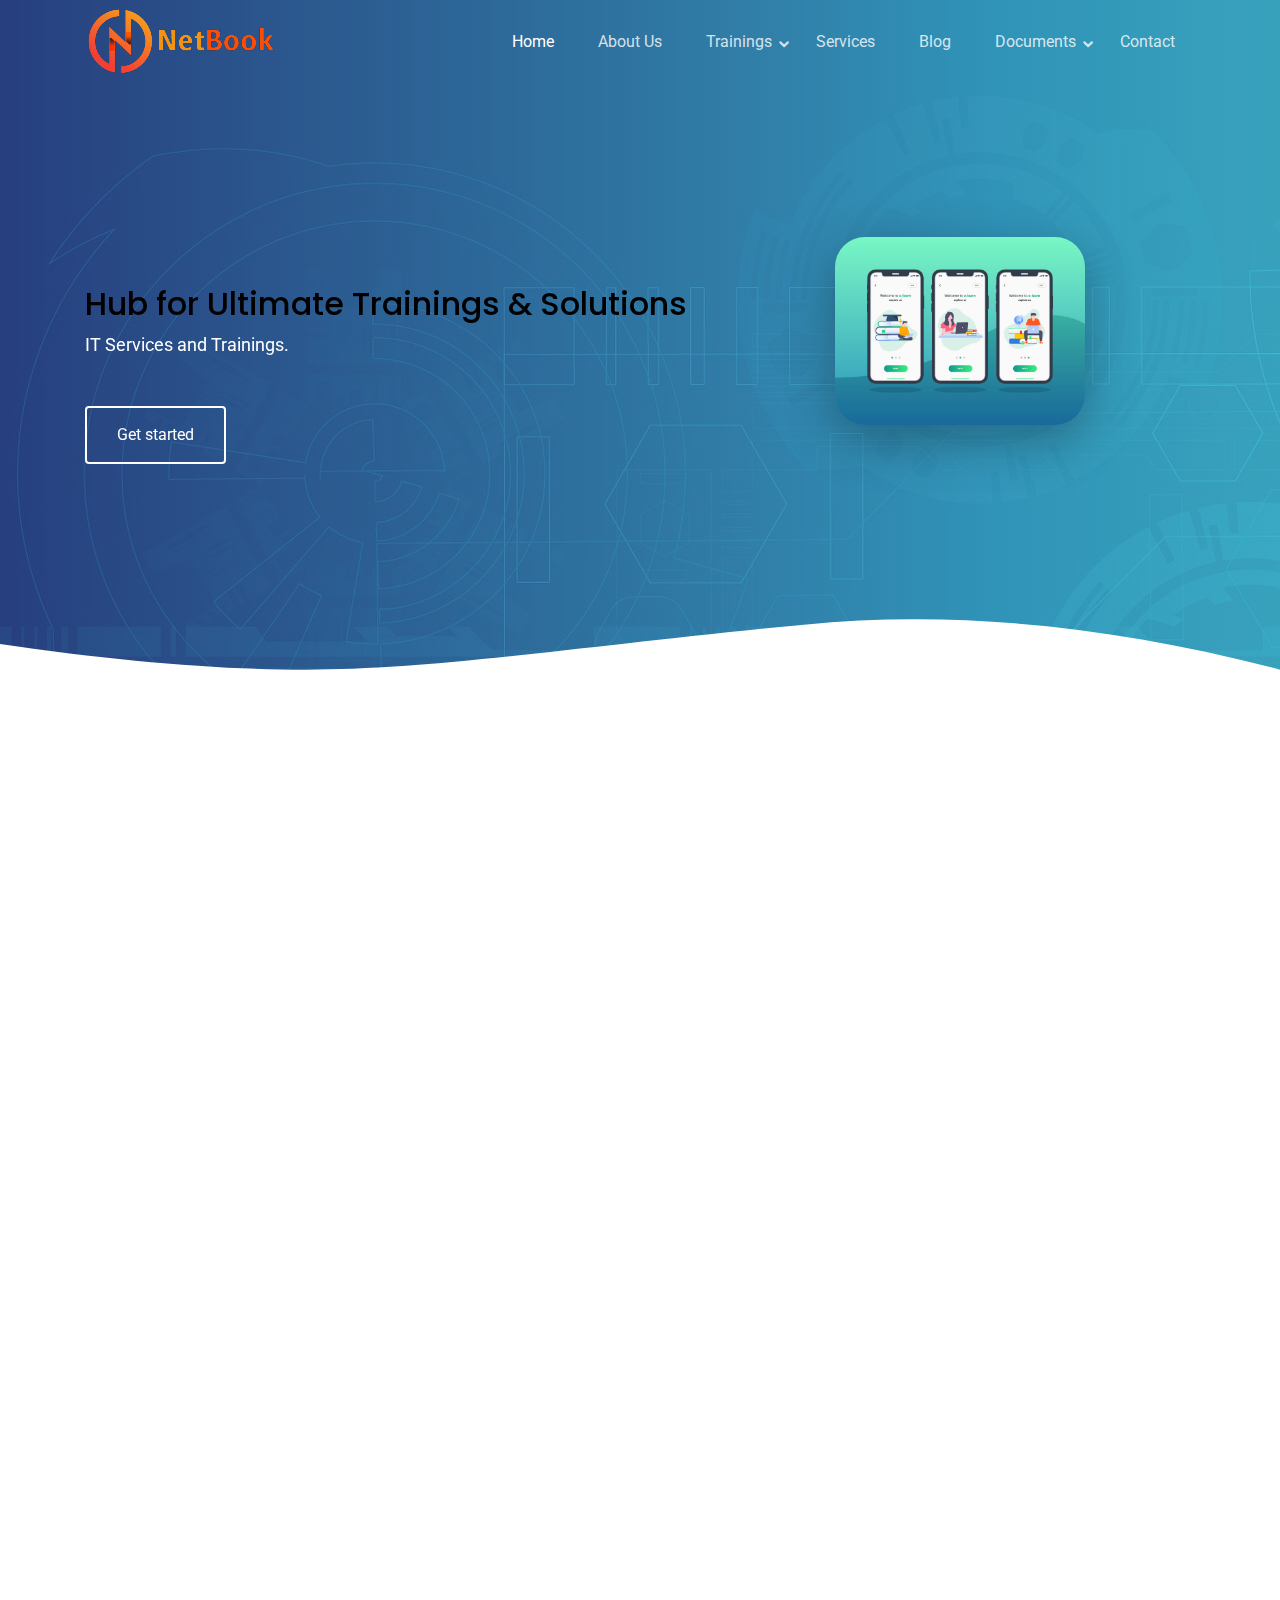
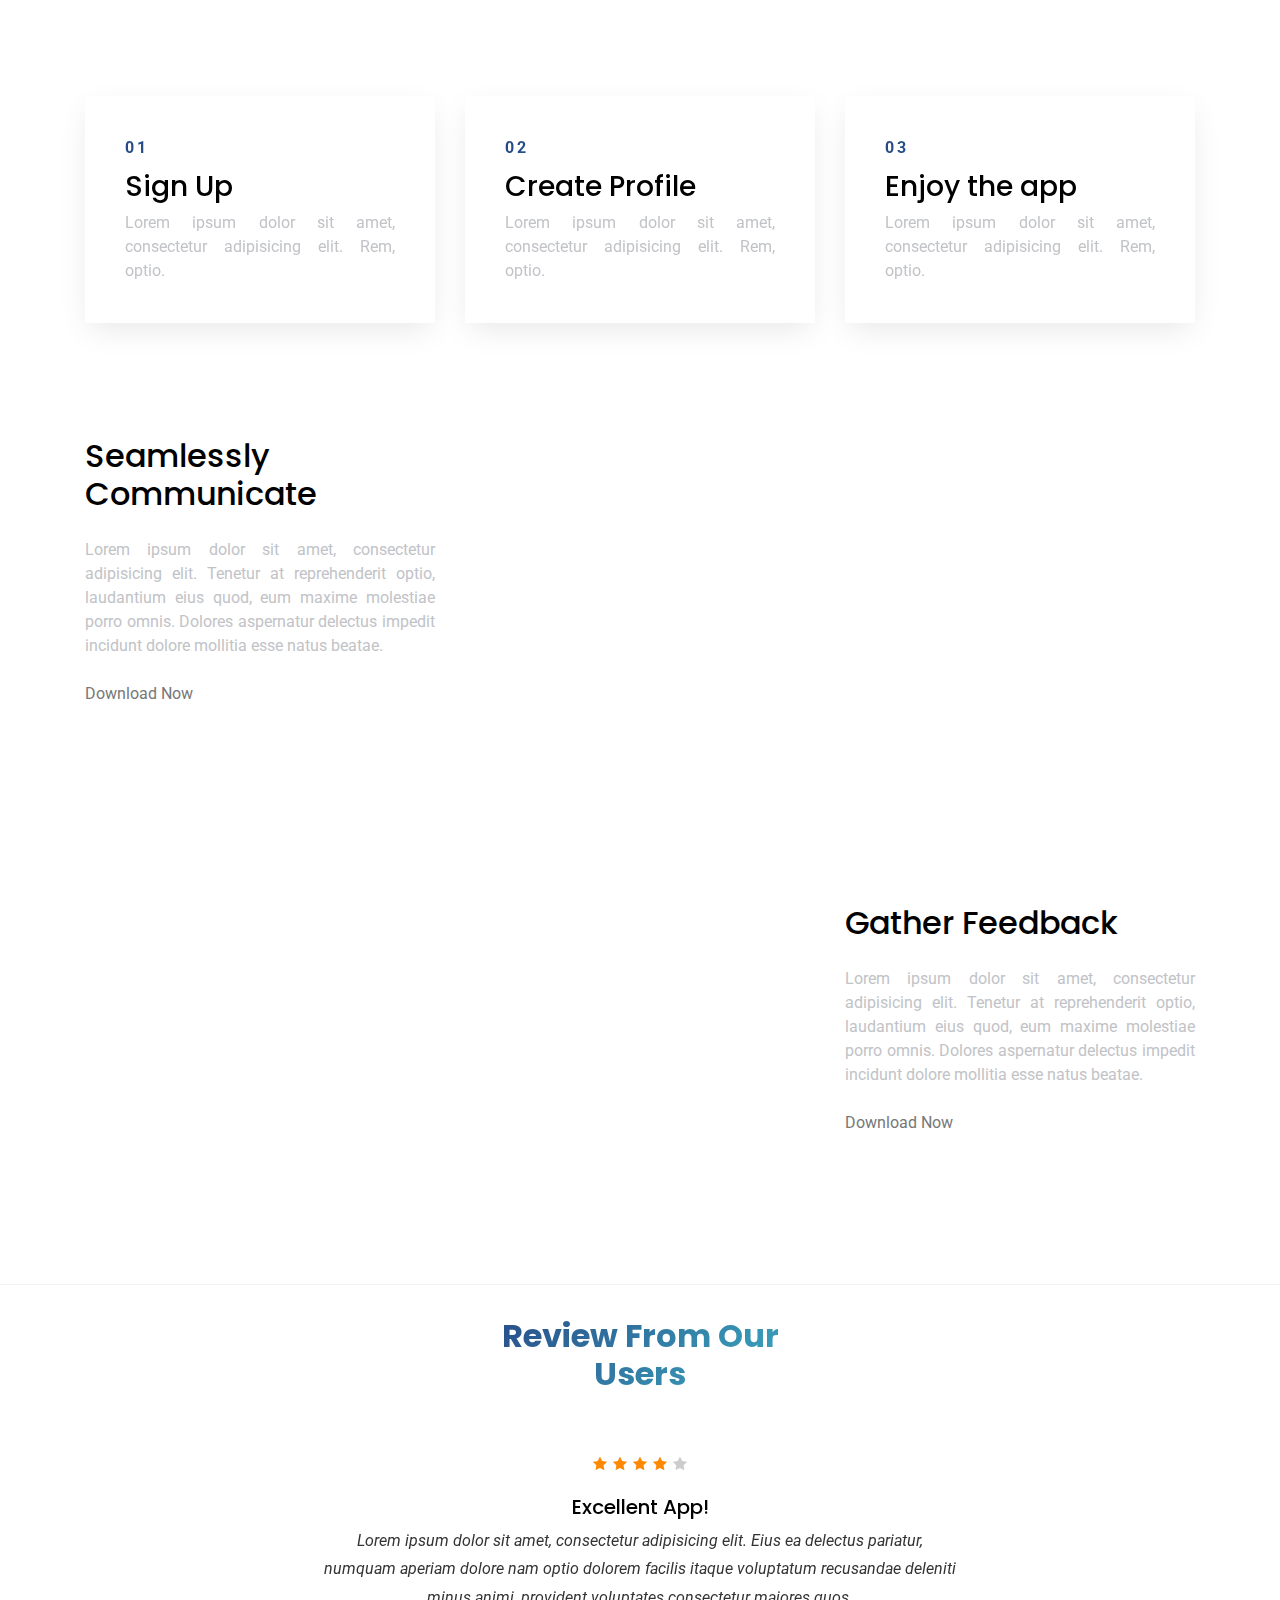
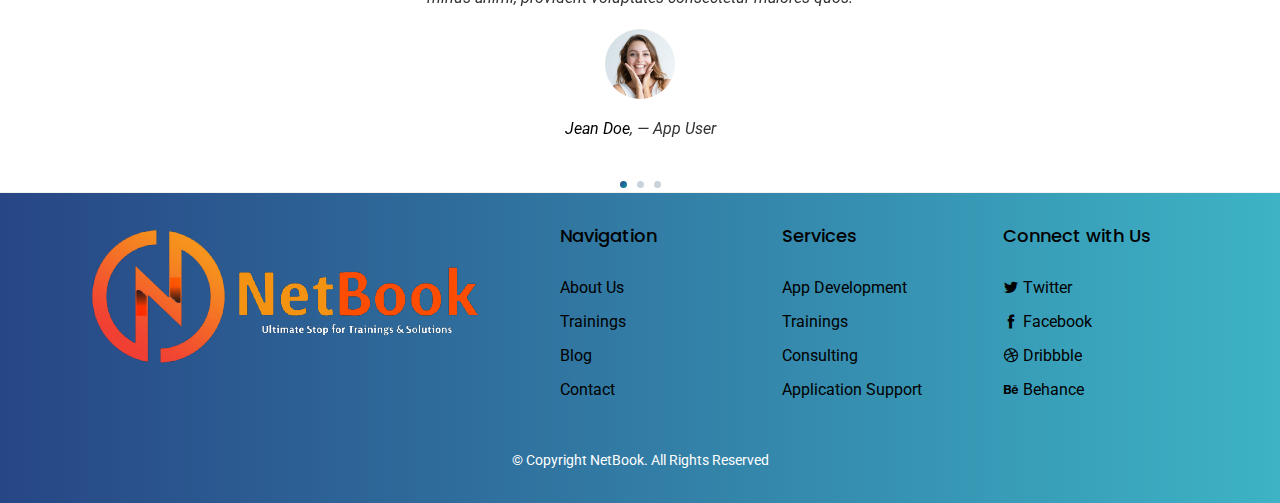
==== commit 0fe073df: "Added logo to Index Page" ====
--- a/index.html
+++ b/index.html
@@ -54,7 +54,7 @@
         <div class="row align-items-center">
 
           <div class="col-6 col-lg-2">
-            <a href="index.html" class="mb-0"><img src="img/logo_1.png" width="180" height="180"></a>
+            <a href="index.html" class="mb-0"><img src="img/logo/logo-h-trans-70.png" width="192" height="70"></a>
           </div>
 
           <div class="col-12 col-md-10 d-none d-lg-block">
@@ -353,8 +353,7 @@
       <div class="container">
         <div class="row">
           <div class="col-md-4 mb-4 mb-md-0">
-            <h3>About NetBook</h3>
-            <p>NetBook is a Software Services & trainings provider that helps IT team to grow their knowledge and get the better opportunities. We work to channel our clients’ voices and values, create compelling narratives, and provides feasible soutions.</p>
+             <img src="img/logo/logo-f-trans-150.png" alt="NetBook" >
             
           </div>
           <div class="col-md-7 ml-auto">
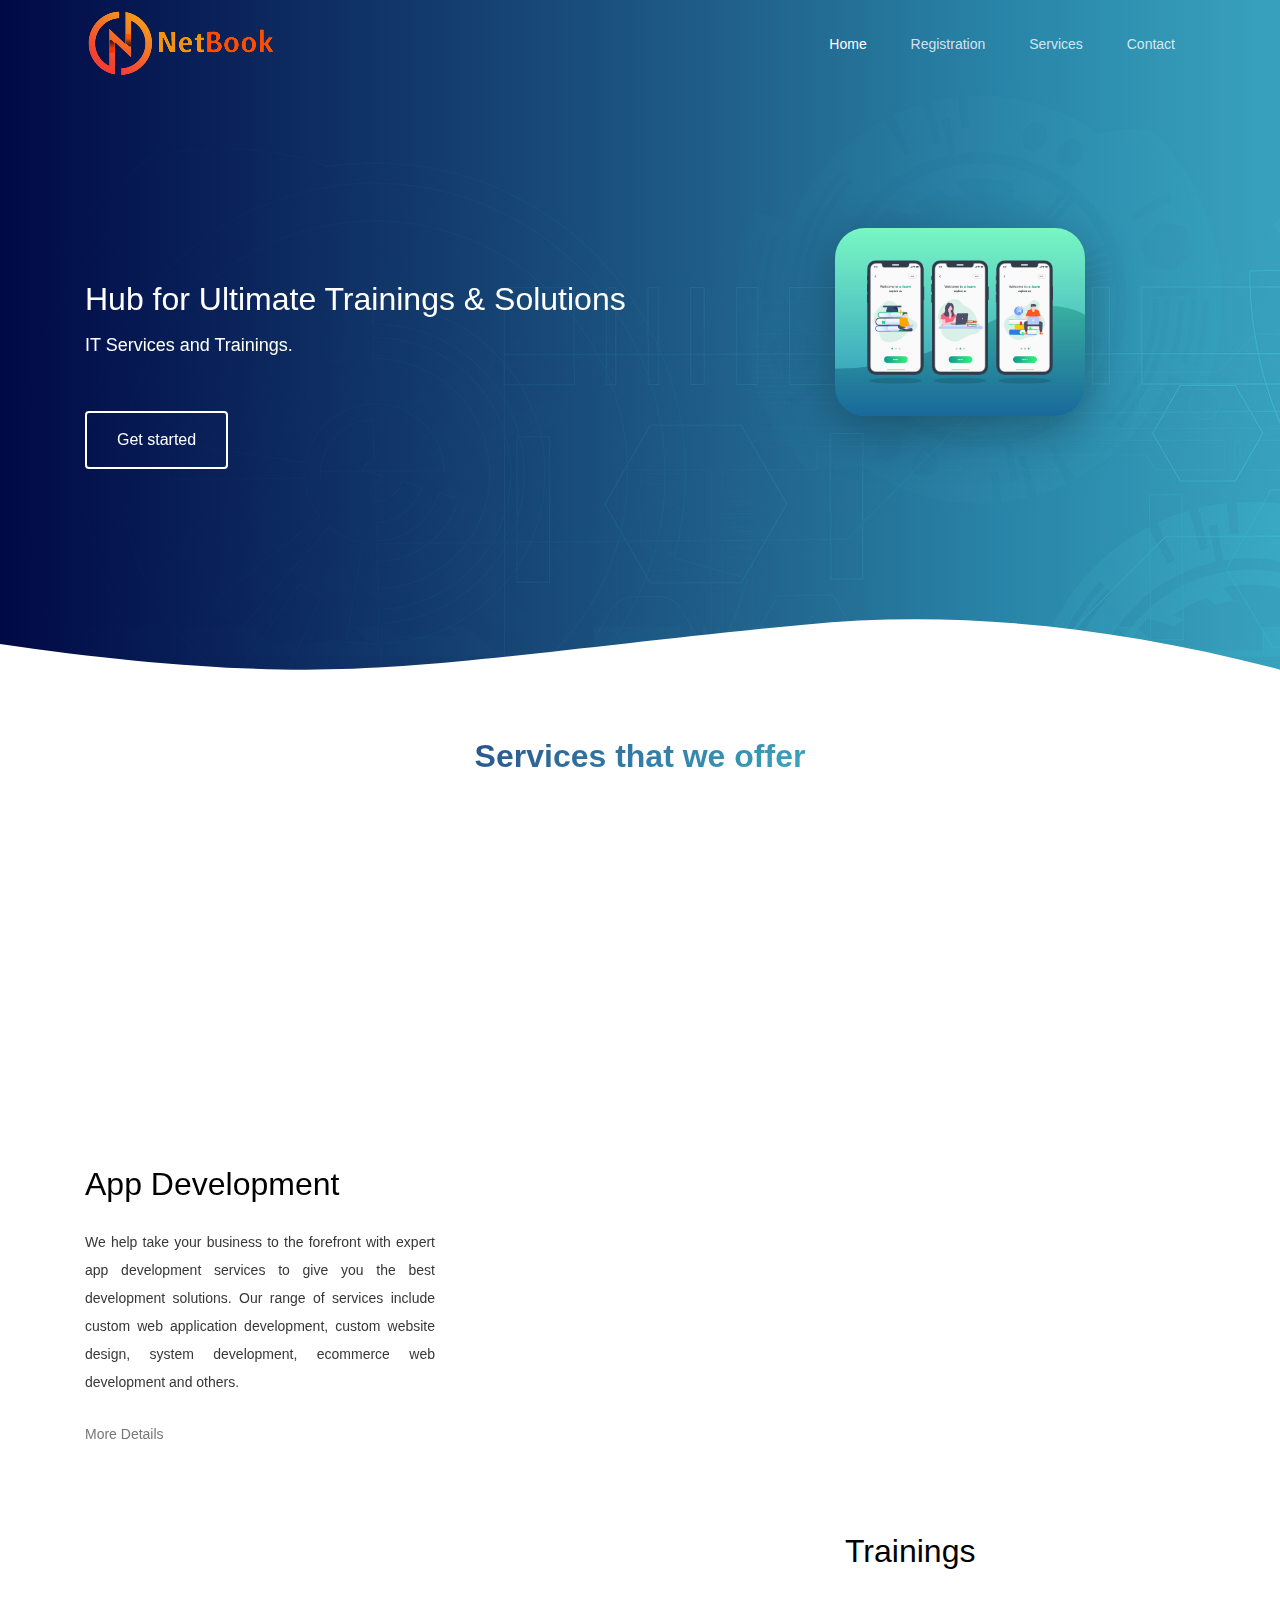
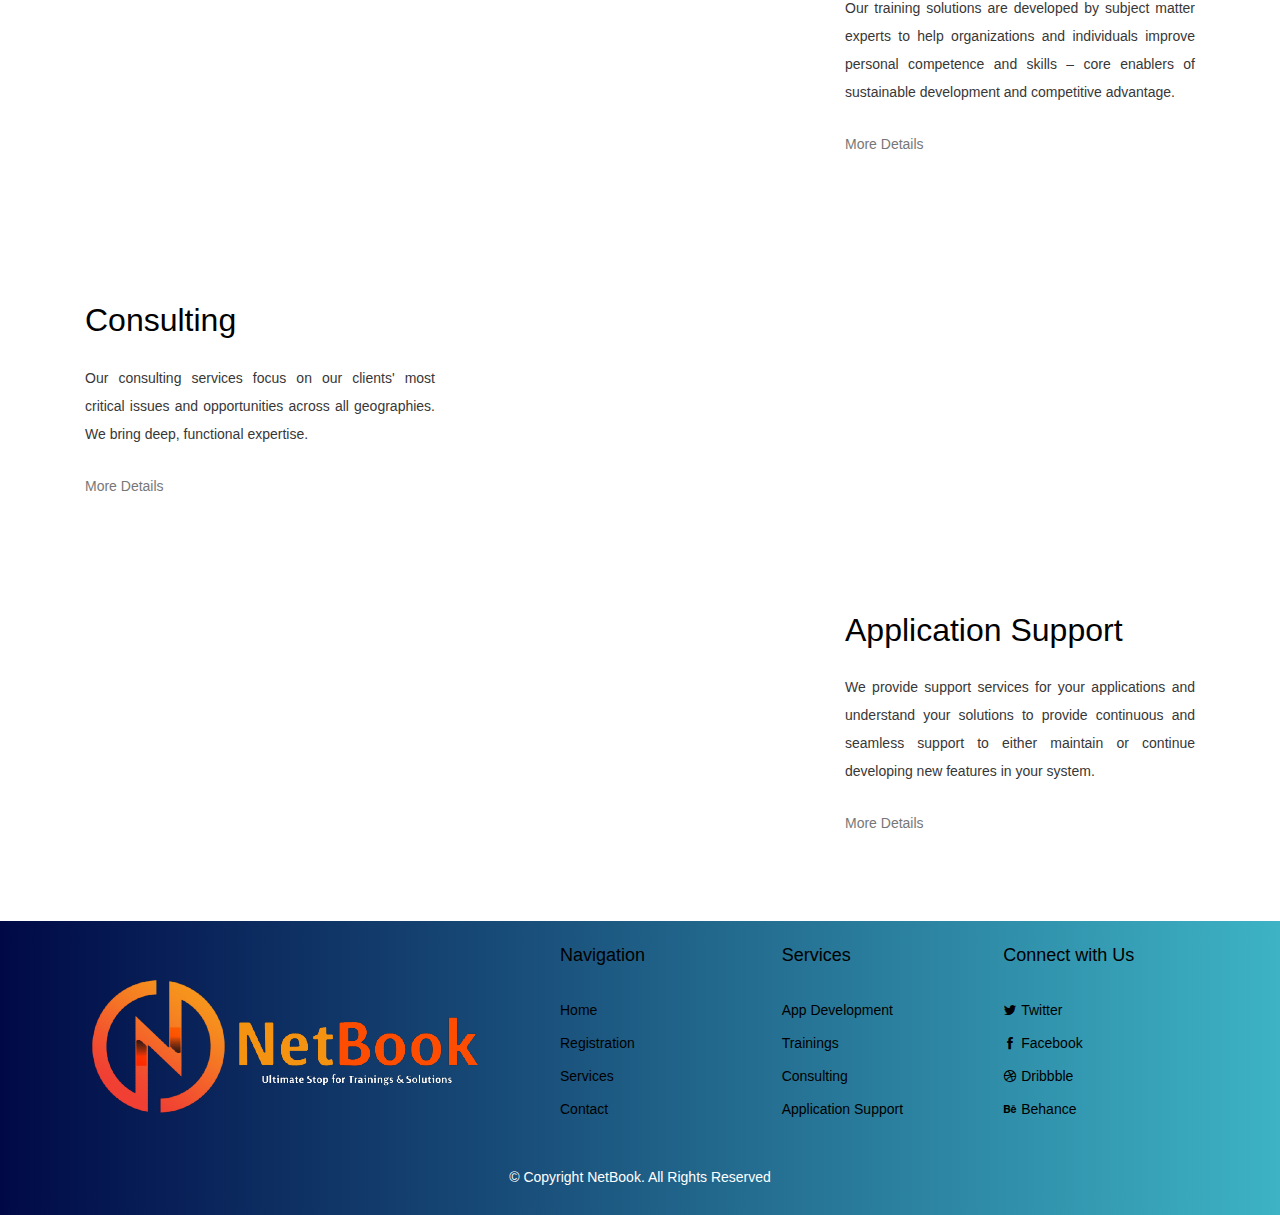
==== commit cf3fda5c: "Updated Index, Services, Contact, Registeration pages with proper format" ====
--- a/index.html
+++ b/index.html
@@ -3,7 +3,7 @@
 
 <head>
   <meta charset="utf-8">
-  <title>NetBook Technologies</title>
+  <title>NetBook</title>
   <meta content="width=device-width, initial-scale=1.0" name="viewport">
   <meta content="" name="keywords">
   <meta content="" name="description">
@@ -27,6 +27,16 @@
 
   <!-- Template Main CSS File -->
   <link href="css/style.css" rel="stylesheet">
+  
+  <style>
+  .img-fluid {
+    max-width: 70%;
+    height: auto;
+  }
+  .index-page {
+    margin-top: -60px;
+  }
+  </style>
 
   <!-- =======================================================
     Template Name: NetBook
@@ -62,15 +72,18 @@
 
               <ul class="site-menu main-menu js-clone-nav mr-auto d-none d-lg-block">
                 <li class="active"><a href="index.html" class="nav-link">Home</a></li>
-                <li><a href="about.html" class="nav-link">About Us</a></li>
+				<!--<li><a href="about.html" class="nav-link">About</a></li> -->
+				<li><a href="registration.html" class="nav-link">Registration</a></li>
+				<!--
 				<li class="has-children">
-                  <a href="trainings.html" class="nav-link">Trainings</a>
+                  <a class="nav-link">Trainings</a>
                   <ul class="dropdown">
                     <li><a href="registration.html" class="nav-link">Registration</a></li>
-                    <li><a href="courses.html" class="nav-link">Courses</a></li>
                   </ul>
                 </li>
+				-->
 				<li><a href="services.html" class="nav-link">Services</a></li>
+				<!--
 				<li><a href="blog.html" class="nav-link">Blog</a></li>
                 <li class="has-children">
                   <a href="documents.html" class="nav-link">Documents</a>
@@ -79,6 +92,7 @@
                     <li><a href="spring-boot.html" class="nav-link">Spring Boot</a></li>
                   </ul>
                 </li>
+				-->
                 <li><a href="contact.html" class="nav-link">Contact</a></li>
               </ul>
             </nav>
@@ -123,7 +137,7 @@
                 <div class="col-lg-7 text-center text-lg-left">
                   <h2 data-aos="fade-right">Hub for Ultimate Trainings  & Solutions</h2>
                   <p class="mb-5" data-aos="fade-right" data-aos-delay="100">IT Services and Trainings.</p>
-                  <p data-aos="fade-right" data-aos-delay="200" data-aos-offset="-500"><a href="#"
+                  <p data-aos="fade-right" data-aos-delay="200" data-aos-offset="-500"><a href="registration.html"
                       class="btn btn-outline-white">Get started</a></p>
                 </div>
                 <div class="col-lg-5 iphone-wrap">
@@ -138,7 +152,7 @@
 
       </div>
 
-      <div class="site-section">
+      <div class="site-section index-page">
         <div class="container">
 
           <div class="row justify-content-center text-center mb-5">
@@ -160,7 +174,7 @@
             <div class="col-md-4" data-aos="fade-up" data-aos-delay="100">
               <div class="feature-1 text-center">
                 <div class="wrap-icon icon-1">
-                  <span class="icon la la-toggle-off"></span>
+                  <span class="icon la la-laptop-code"></span>
                 </div>
                 <h3 class="mb-3">Trainings</h3>
                 <p>Learn from industry experts who are passionate about teaching.</p>
@@ -180,51 +194,13 @@
         </div>
       </div> <!-- .site-section -->
 
-      <div class="site-section">
-        <div class="container">
-          <div class="row justify-content-center text-center mb-5" data-aos="fade">
-            <div class="col-md-6 mb-5">
-              <img src="img/undraw_svg_1.svg" alt="Image" class="img-fluid">
-            </div>
-          </div>
-
-          <div class="row">
-            <div class="col-md-4">
-              <div class="step">
-                <span class="number">01</span>
-                <h3>Sign Up</h3>
-                <p>Lorem ipsum dolor sit amet, consectetur adipisicing elit. Rem, optio.</p>
-              </div>
-            </div>
-            <div class="col-md-4">
-              <div class="step">
-                <span class="number">02</span>
-                <h3>Create Profile</h3>
-                <p>Lorem ipsum dolor sit amet, consectetur adipisicing elit. Rem, optio.</p>
-              </div>
-            </div>
-            <div class="col-md-4">
-              <div class="step">
-                <span class="number">03</span>
-                <h3>Enjoy the app</h3>
-                <p>Lorem ipsum dolor sit amet, consectetur adipisicing elit. Rem, optio.</p>
-              </div>
-            </div>
-          </div>
-        </div>
-      </div> <!-- .site-section -->
-
-
-
       <div class="site-section pb-0">
         <div class="container">
           <div class="row align-items-center">
             <div class="col-md-4 mr-auto">
-              <h2 class="mb-4">Seamlessly Communicate</h2>
-              <p class="mb-4">Lorem ipsum dolor sit amet, consectetur adipisicing elit. Tenetur at reprehenderit optio,
-                laudantium eius quod, eum maxime molestiae porro omnis. Dolores aspernatur delectus impedit incidunt
-                dolore mollitia esse natus beatae.</p>
-              <p><a href="#">Download Now</a></p>
+              <h2 class="mb-4">App Development</h2>
+              <p class="mb-4">We help take your business to the forefront with expert app development services to give you the best development solutions. Our range of services include custom web application development, custom website design, system development, ecommerce web development and others.</p>
+              <p><a href="#">More Details</a></p>
             </div>
             <div class="col-md-6" data-aos="fade-left">
               <img src="img/undraw_svg_2.svg" alt="Image" class="img-fluid">
@@ -237,11 +213,9 @@
         <div class="container">
           <div class="row align-items-center">
             <div class="col-md-4 ml-auto order-2">
-              <h2 class="mb-4">Gather Feedback</h2>
-              <p class="mb-4">Lorem ipsum dolor sit amet, consectetur adipisicing elit. Tenetur at reprehenderit optio,
-                laudantium eius quod, eum maxime molestiae porro omnis. Dolores aspernatur delectus impedit incidunt
-                dolore mollitia esse natus beatae.</p>
-              <p><a href="#">Download Now</a></p>
+              <h2 class="mb-4">Trainings</h2>
+              <p class="mb-4">Our training solutions are developed by subject matter experts to help organizations and individuals improve personal competence and skills – core enablers of sustainable development and competitive advantage.</p>
+              <p><a href="#">More Details</a></p>
             </div>
             <div class="col-md-6" data-aos="fade-right">
               <img src="img/undraw_svg_3.svg" alt="Image" class="img-fluid">
@@ -250,100 +224,36 @@
         </div>
       </div> <!-- .site-section -->
 
-
-      <div class="site-section border-top border-bottom">
-        <div class="container">
-          <div class="row justify-content-center text-center mb-5">
-            <div class="col-md-4">
-              <h2 class="section-heading">Review From Our Users</h2>
-            </div>
-          </div>
-          <div class="row justify-content-center text-center">
-            <div class="col-md-7">
-              <div class="owl-carousel testimonial-carousel">
-                <div class="review text-center">
-                  <p class="stars">
-                    <span class="icofont-star"></span>
-                    <span class="icofont-star"></span>
-                    <span class="icofont-star"></span>
-                    <span class="icofont-star"></span>
-                    <span class="icofont-star muted"></span>
-                  </p>
-                  <h3>Excellent App!</h3>
-                  <blockquote>
-                    <p>Lorem ipsum dolor sit amet, consectetur adipisicing elit. Eius ea delectus pariatur, numquam
-                      aperiam dolore nam optio dolorem facilis itaque voluptatum recusandae deleniti minus animi,
-                      provident voluptates consectetur maiores quos.</p>
-                  </blockquote>
-
-
-
-                  <p class="review-user">
-                    <img src="img/person_1.jpg" alt="Image" class="img-fluid rounded-circle mb-3">
-                    <span class="d-block">
-                      <span class="text-black">Jean Doe</span>, &mdash; App User
-                    </span>
-                  </p>
-
-                </div>
-
-                <div class="review text-center">
-                  <p class="stars">
-                    <span class="icofont-star"></span>
-                    <span class="icofont-star"></span>
-                    <span class="icofont-star"></span>
-                    <span class="icofont-star"></span>
-                    <span class="icofont-star muted"></span>
-                  </p>
-                  <h3>This App is easy to use!</h3>
-                  <blockquote>
-                    <p>Lorem ipsum dolor sit amet, consectetur adipisicing elit. Eius ea delectus pariatur, numquam
-                      aperiam dolore nam optio dolorem facilis itaque voluptatum recusandae deleniti minus animi,
-                      provident voluptates consectetur maiores quos.</p>
-                  </blockquote>
-
-
-
-                  <p class="review-user">
-                    <img src="img/person_2.jpg" alt="Image" class="img-fluid rounded-circle mb-3">
-                    <span class="d-block">
-                      <span class="text-black">Johan Smith</span>, &mdash; App User
-                    </span>
-                  </p>
-
-                </div>
-
-
-                <div class="review text-center">
-                  <p class="stars">
-                    <span class="icofont-star"></span>
-                    <span class="icofont-star"></span>
-                    <span class="icofont-star"></span>
-                    <span class="icofont-star"></span>
-                    <span class="icofont-star muted"></span>
-                  </p>
-                  <h3>Awesome functionality!</h3>
-                  <blockquote>
-                    <p>Lorem ipsum dolor sit amet, consectetur adipisicing elit. Eius ea delectus pariatur, numquam
-                      aperiam dolore nam optio dolorem facilis itaque voluptatum recusandae deleniti minus animi,
-                      provident voluptates consectetur maiores quos.</p>
-                  </blockquote>
-
-
-
-                  <p class="review-user">
-                    <img src="img/person_3.jpg" alt="Image" class="img-fluid rounded-circle mb-3">
-                    <span class="d-block">
-                      <span class="text-black">Jean Thunberg</span>, &mdash; App User
-                    </span>
-                  </p>
-
-                </div>
-              </div>
-            </div>
-          </div>
-        </div>
-      </div>
+	  <div class="site-section pb-0">
+        <div class="container">
+          <div class="row align-items-center">
+            <div class="col-md-4 mr-auto">
+              <h2 class="mb-4">Consulting</h2>
+              <p class="mb-4">Our consulting services focus on our clients' most critical issues and opportunities across all geographies. We bring deep, functional expertise.</p>
+              <p><a href="#">More Details</a></p>
+            </div>
+            <div class="col-md-6" data-aos="fade-left">
+              <img src="img/undraw_svg_2.svg" alt="Image" class="img-fluid">
+            </div>
+          </div>
+        </div>
+      </div> <!-- .site-section -->
+
+      <div class="site-section">
+        <div class="container">
+          <div class="row align-items-center">
+            <div class="col-md-4 ml-auto order-2">
+              <h2 class="mb-4">Application Support</h2>
+              <p class="mb-4">We provide support services for your applications and understand your solutions to provide continuous and seamless support to either maintain or continue developing new features in your system.</p>
+              <p><a href="#">More Details</a></p>
+            </div>
+            <div class="col-md-6" data-aos="fade-right">
+              <img src="img/undraw_svg_3.svg" alt="Image" class="img-fluid">
+            </div>
+          </div>
+        </div>
+      </div> <!-- .site-section -->
+
 
 
 
@@ -361,19 +271,19 @@
               <div class="col-md-4 mb-4 mb-md-0">
                 <h3>Navigation</h3>
                 <ul class="list-unstyled">
-                  <li><a href="#">About Us</a></li>
-                  <li><a href="#">Trainings</a></li>
-                  <li><a href="#">Blog</a></li>
-                  <li><a href="#">Contact</a></li>
+                  <li><a href="index.html">Home</a></li>
+                  <li><a href="registration.html">Registration</a></li>
+                  <li><a href="services.html">Services</a></li>
+                  <li><a href="contact.html">Contact</a></li>
                 </ul>
               </div>
               <div class="col-md-4 mb-4 mb-md-0">
                 <h3>Services</h3>
                 <ul class="list-unstyled">
-                  <li><a href="#">App Development</a></li>
-                  <li><a href="#">Trainings</a></li>
-                  <li><a href="#">Consulting</a></li>
-                  <li><a href="#">Application Support</a></li>
+                  <li><a href="services.html">App Development</a></li>
+                  <li><a href="services.html">Trainings</a></li>
+                  <li><a href="services.html">Consulting</a></li>
+                  <li><a href="services.html">Application Support</a></li>
                 </ul>
               </div>
               <div class="col-md-4 mb-4 mb-md-0">
--- a/css/style.css
+++ b/css/style.css
@@ -14,9 +14,11 @@
 }
 
 body {
-  font-family: "Roboto", sans-serif;
   color: #9fa1a4;
   line-height: 1.5;
+  font-family: "Helvetica Neue",Helvetica,Arial,sans-serif;
+  font-size: 14px;
+  line-height: 2;
 }
 
 a {
@@ -35,8 +37,11 @@
 h5,
 h6,
 .font-heading {
-  font-family: "Poppins", sans-serif;
+  font-family: "Helvetica Neue",Helvetica,Arial,sans-serif;
   color: #000;
+}
+h2.aos-init.aos-animate {
+    color: #fff;
 }
 
 .container {
@@ -68,6 +73,15 @@
 
 .site-section {
   padding: 2rem 0;
+}
+
+footer .site-section {
+    padding: 1.5rem 0;
+}
+footer img {
+    vertical-align: middle;
+    border-style: none;
+    margin-top: 30px;
 }
 
 .section-heading {
@@ -326,7 +340,7 @@
 /* CTA Section */
 
 .cta-section {
-  background: linear-gradient(to right, #274685 0%, #3db3c5 100%);
+  background: linear-gradient(to right, #000946 0%, #3db3c5 100%);
   color: #fff;
 }
 
@@ -378,7 +392,7 @@
 }
 
 .sticky-wrapper.is-sticky .site-navbar {
-  background: linear-gradient(to right, rgba(39, 70, 133, 0.8) 0%, rgba(61, 179, 197, 0.8) 100%), url(../img/hero-bg.jpg);
+  background: linear-gradient(to right, #000946 0%, rgba(61, 179, 197, 0.8) 100%), url(../img/hero-bg.jpg);
   position: relative;
   border-bottom: 1px solid transparent;
   box-shadow: 4px 0 20px -5px rgba(0, 0, 0, 0.2);
@@ -665,12 +679,12 @@
 --------------------------------------------------------------*/
 
 .hero-section {
-  background: linear-gradient(to right, rgba(39, 70, 133, 0.8) 0%, rgba(61, 179, 197, 0.8) 100%), url(../img/hero-bg.jpg);
+  background: linear-gradient(to right, #000946 0%, rgba(61, 179, 197, 0.8) 100%), url(../img/hero-bg.jpg);
   position: relative;
 }
 
 .hero-section-sub {
-  background: linear-gradient(to right, rgba(39, 70, 133, 0.8) 0%, rgba(61, 179, 197, 0.8) 100%), url(../img/hero-bg.jpg);
+  background: linear-gradient(to right, #000946 0%, rgba(61, 179, 197, 0.8) 100%), url(../img/hero-bg.jpg);
   position: relative;
 }
 
@@ -1189,7 +1203,7 @@
 }
 
 .footer ul li {
-  margin-bottom: 10px;
+  margin-bottom: 5px;
 }
 
 .footer a {
@@ -1198,7 +1212,7 @@
 
 .col-md-4 p {
     text-align: justify;
-	color: #c1c3c7;
+	color: #383737;
 }
 .footer .copyright {
   margin-bottom: 0px;
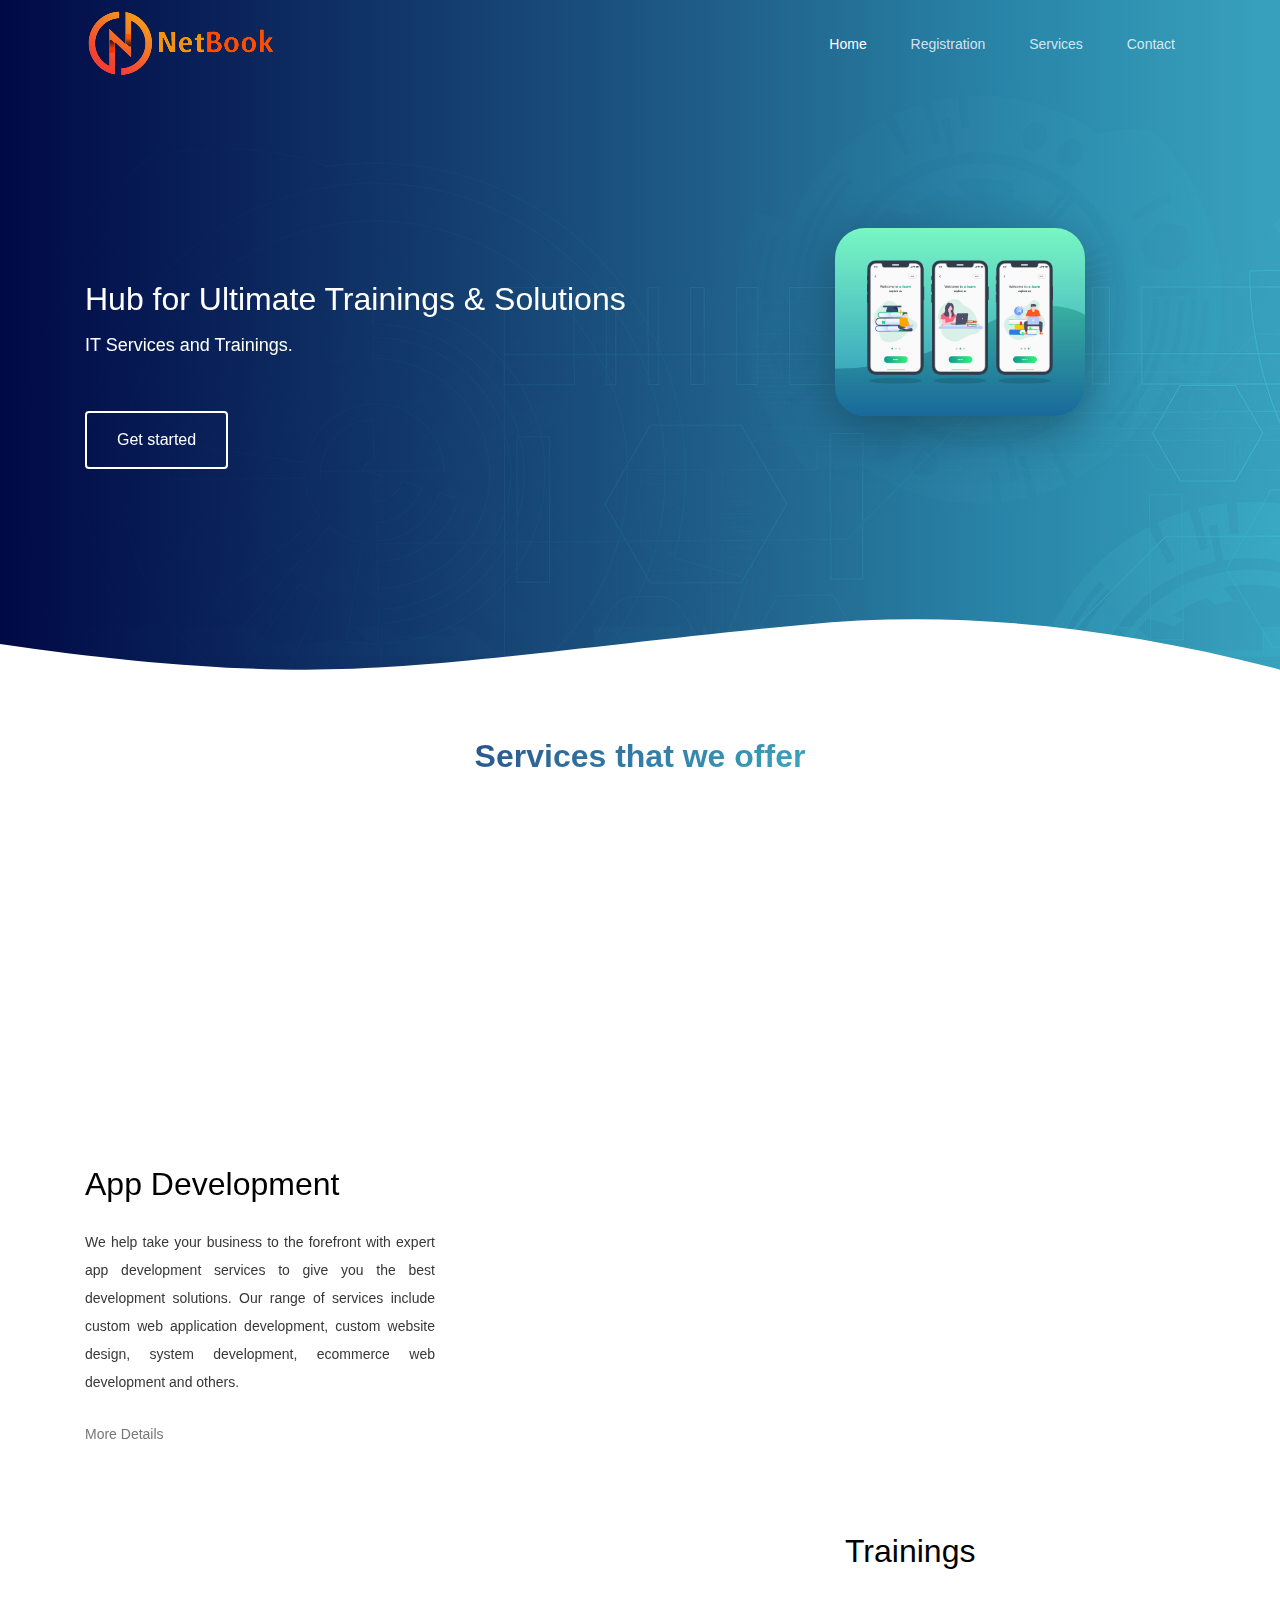
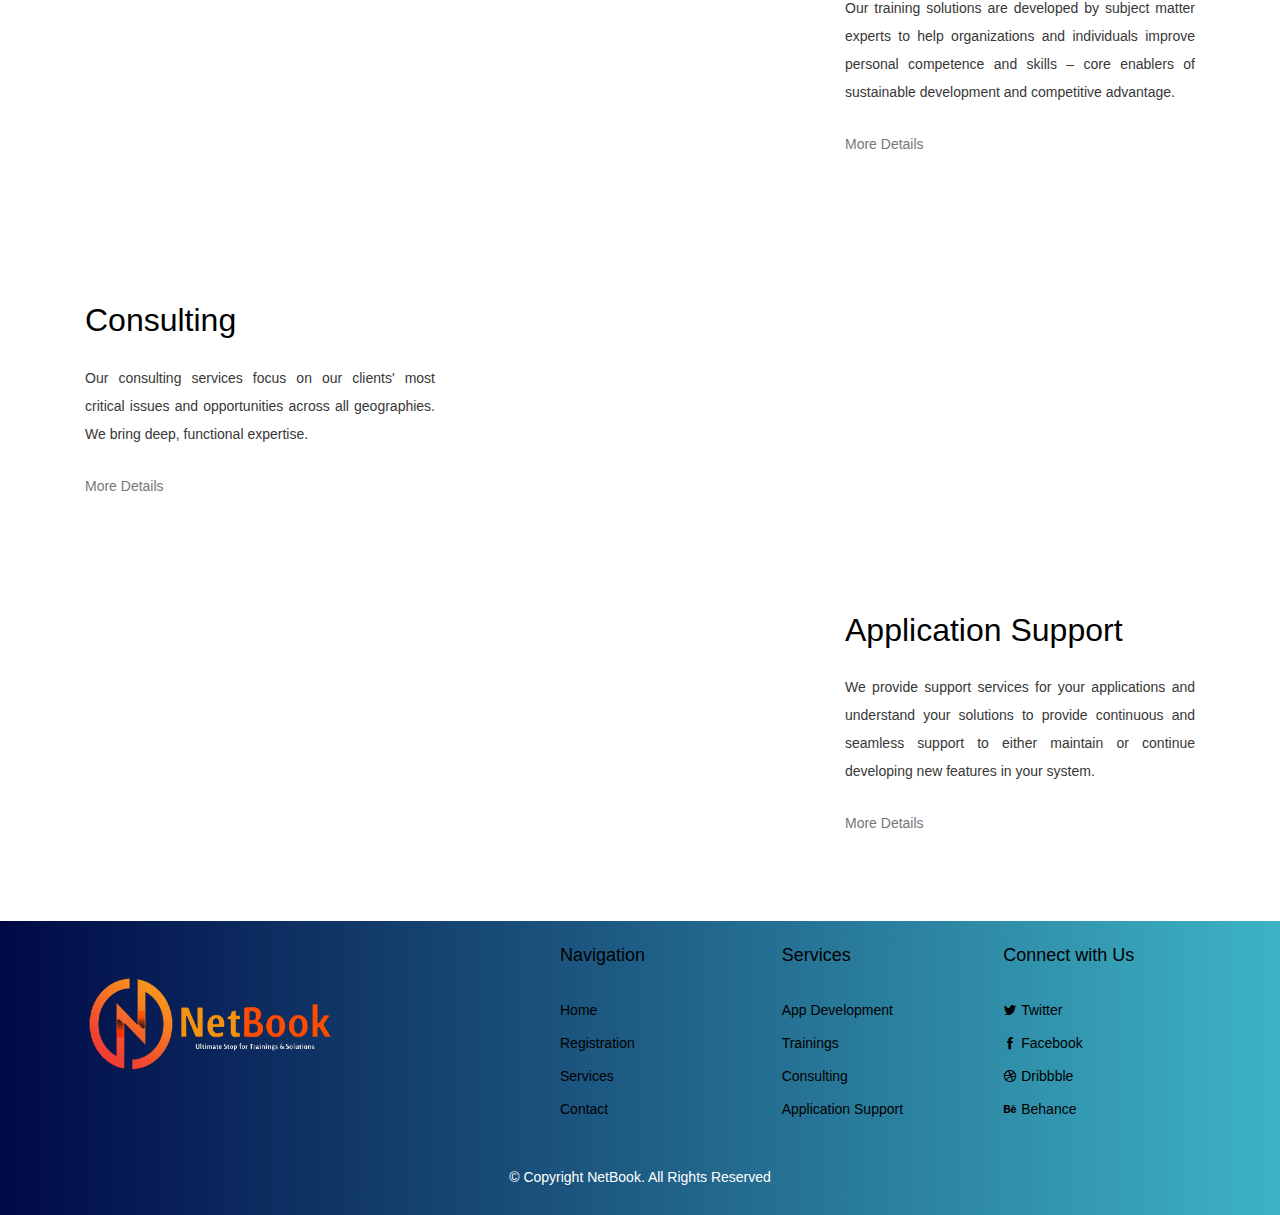
==== commit 1eba6101: "Update index.html" ====
--- a/index.html
+++ b/index.html
@@ -200,7 +200,7 @@
             <div class="col-md-4 mr-auto">
               <h2 class="mb-4">App Development</h2>
               <p class="mb-4">We help take your business to the forefront with expert app development services to give you the best development solutions. Our range of services include custom web application development, custom website design, system development, ecommerce web development and others.</p>
-              <p><a href="#">More Details</a></p>
+              <p><a href="services.html">More Details</a></p>
             </div>
             <div class="col-md-6" data-aos="fade-left">
               <img src="img/undraw_svg_2.svg" alt="Image" class="img-fluid">
@@ -215,7 +215,7 @@
             <div class="col-md-4 ml-auto order-2">
               <h2 class="mb-4">Trainings</h2>
               <p class="mb-4">Our training solutions are developed by subject matter experts to help organizations and individuals improve personal competence and skills – core enablers of sustainable development and competitive advantage.</p>
-              <p><a href="#">More Details</a></p>
+              <p><a href="services.html">More Details</a></p>
             </div>
             <div class="col-md-6" data-aos="fade-right">
               <img src="img/undraw_svg_3.svg" alt="Image" class="img-fluid">
@@ -230,7 +230,7 @@
             <div class="col-md-4 mr-auto">
               <h2 class="mb-4">Consulting</h2>
               <p class="mb-4">Our consulting services focus on our clients' most critical issues and opportunities across all geographies. We bring deep, functional expertise.</p>
-              <p><a href="#">More Details</a></p>
+              <p><a href="services.html">More Details</a></p>
             </div>
             <div class="col-md-6" data-aos="fade-left">
               <img src="img/undraw_svg_2.svg" alt="Image" class="img-fluid">
@@ -245,7 +245,7 @@
             <div class="col-md-4 ml-auto order-2">
               <h2 class="mb-4">Application Support</h2>
               <p class="mb-4">We provide support services for your applications and understand your solutions to provide continuous and seamless support to either maintain or continue developing new features in your system.</p>
-              <p><a href="#">More Details</a></p>
+              <p><a href="services.html">More Details</a></p>
             </div>
             <div class="col-md-6" data-aos="fade-right">
               <img src="img/undraw_svg_3.svg" alt="Image" class="img-fluid">
@@ -253,9 +253,6 @@
           </div>
         </div>
       </div> <!-- .site-section -->
-
-
-
 
     </main>
     <footer class="footer" role="contentinfo">
@@ -263,7 +260,7 @@
       <div class="container">
         <div class="row">
           <div class="col-md-4 mb-4 mb-md-0">
-             <img src="img/logo/logo-f-trans-150.png" alt="NetBook" >
+             <img src="img/logo/logo-f-trans-150.png" alt="NetBook" width="250" height="100">
             
           </div>
           <div class="col-md-7 ml-auto">
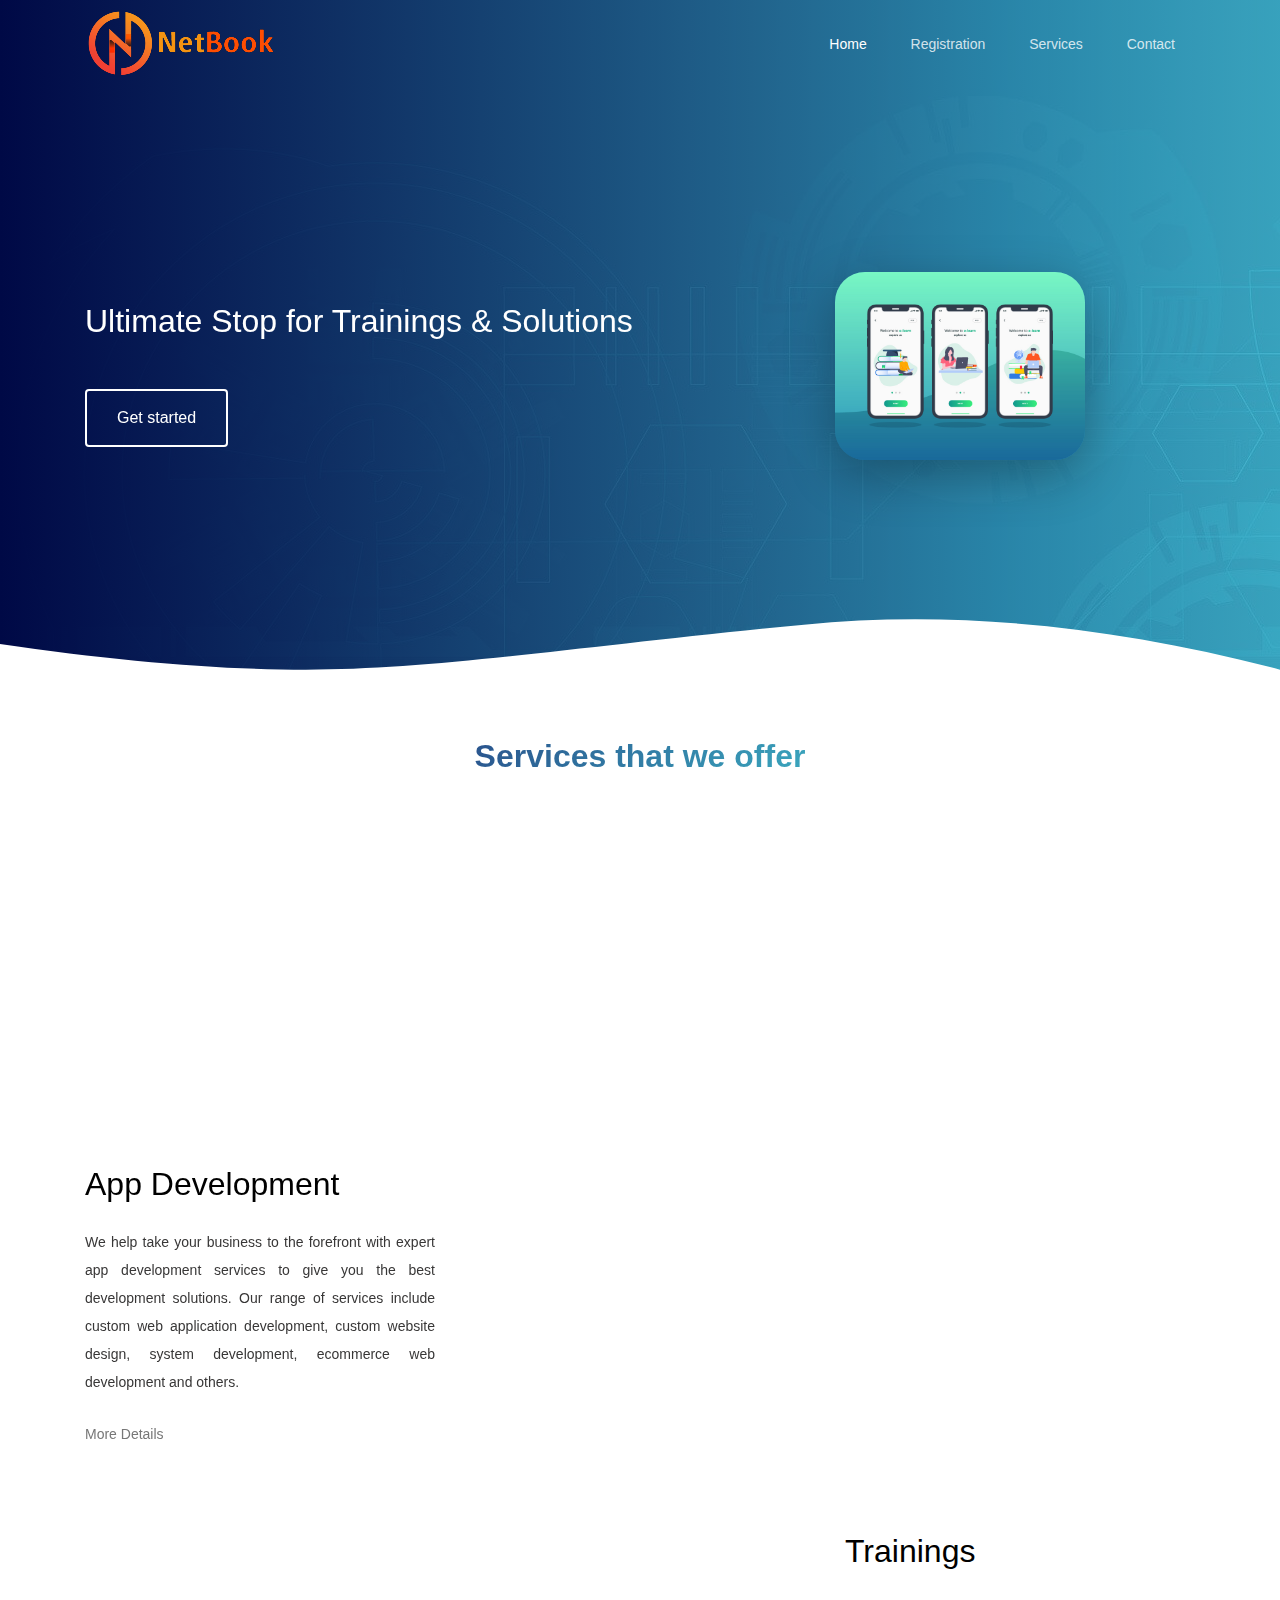
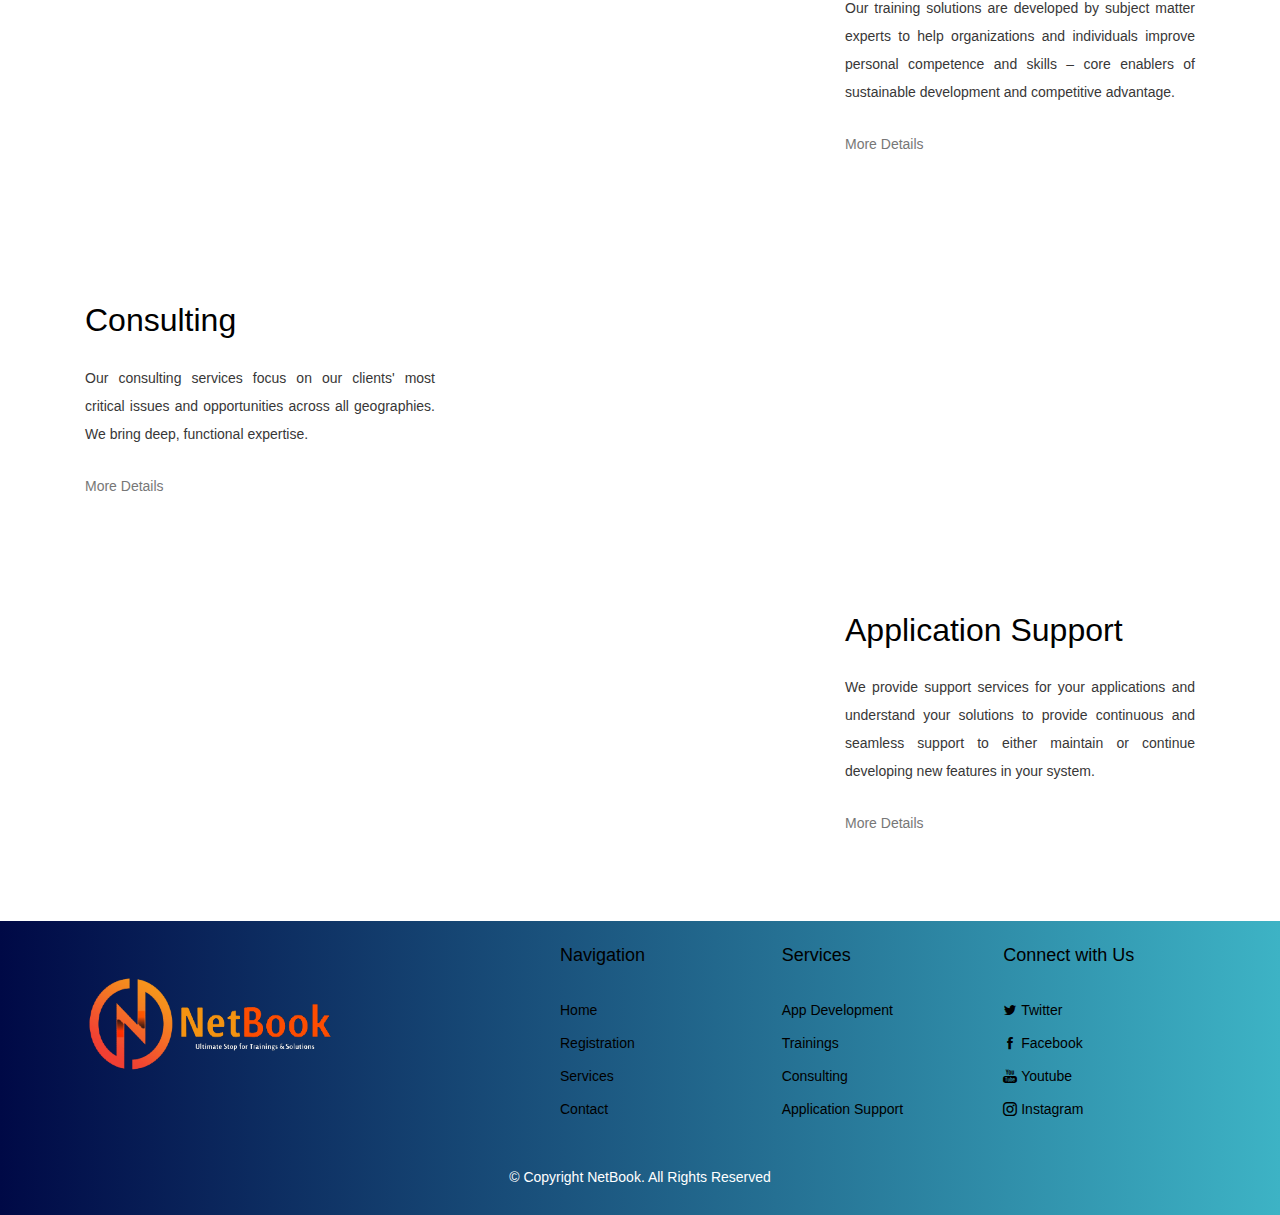
==== commit 43670672: "Updated links" ====
--- a/index.html
+++ b/index.html
@@ -135,8 +135,8 @@
             <div class="col-12 hero-text-image">
               <div class="row">
                 <div class="col-lg-7 text-center text-lg-left">
-                  <h2 data-aos="fade-right">Hub for Ultimate Trainings  & Solutions</h2>
-                  <p class="mb-5" data-aos="fade-right" data-aos-delay="100">IT Services and Trainings.</p>
+                  <h2 data-aos="fade-right">Ultimate Stop for Trainings  & Solutions</h2>
+                  <p class="mb-5" data-aos="fade-right" data-aos-delay="100"></p>
                   <p data-aos="fade-right" data-aos-delay="200" data-aos-offset="-500"><a href="registration.html"
                       class="btn btn-outline-white">Get started</a></p>
                 </div>
@@ -277,19 +277,19 @@
               <div class="col-md-4 mb-4 mb-md-0">
                 <h3>Services</h3>
                 <ul class="list-unstyled">
-                  <li><a href="services.html">App Development</a></li>
-                  <li><a href="services.html">Trainings</a></li>
-                  <li><a href="services.html">Consulting</a></li>
-                  <li><a href="services.html">Application Support</a></li>
+                  <li><a href="services.html#AppDevelopment">App Development</a></li>
+                  <li><a href="services.html#Trainings">Trainings</a></li>
+                  <li><a href="services.html#Consulting">Consulting</a></li>
+                  <li><a href="services.html#AppSupport">Application Support</a></li>
                 </ul>
               </div>
               <div class="col-md-4 mb-4 mb-md-0">
                 <h3>Connect with Us</h3>
                 <ul class="list-unstyled">
-                  <li><a href="#"><span class="icofont-twitter"></span> Twitter</a></li>
-                  <li><a href="#"><span class="icofont-facebook"></span> Facebook</a></li>
-				  <li><a href="#"><span class="icofont-dribbble"></span> Dribbble</a></li>
-                  <li><a href="#"><span class="icofont-behance"></span> Behance</a></li>
+                  <li><a href="https://twitter.com/NetBook14113018" target=”_blank”><span class="icofont-twitter"></span> Twitter</a></li>
+                  <li><a href="https://www.facebook.com/NetBook-102186104874581" target=”_blank”><span class="icofont-facebook"></span> Facebook</a></li>
+				  <li><a href="https://www.youtube.com/channel/UC_KXba_ns9jkwlvfoj-4URg?view_as=subscriber" target=”_blank”><span class="icofont-brand-youtube"></span> Youtube</a></li>
+                  <li><a href="https://www.instagram.com/netbook4contact/" target=”_blank”><span class="icofont-instagram"></span> Instagram</a></li>
                 </ul>
               </div>
             </div>
--- a/css/style.css
+++ b/css/style.css
@@ -42,6 +42,7 @@
 }
 h2.aos-init.aos-animate {
     color: #fff;
+    margin-bottom: 30px;
 }
 
 .container {
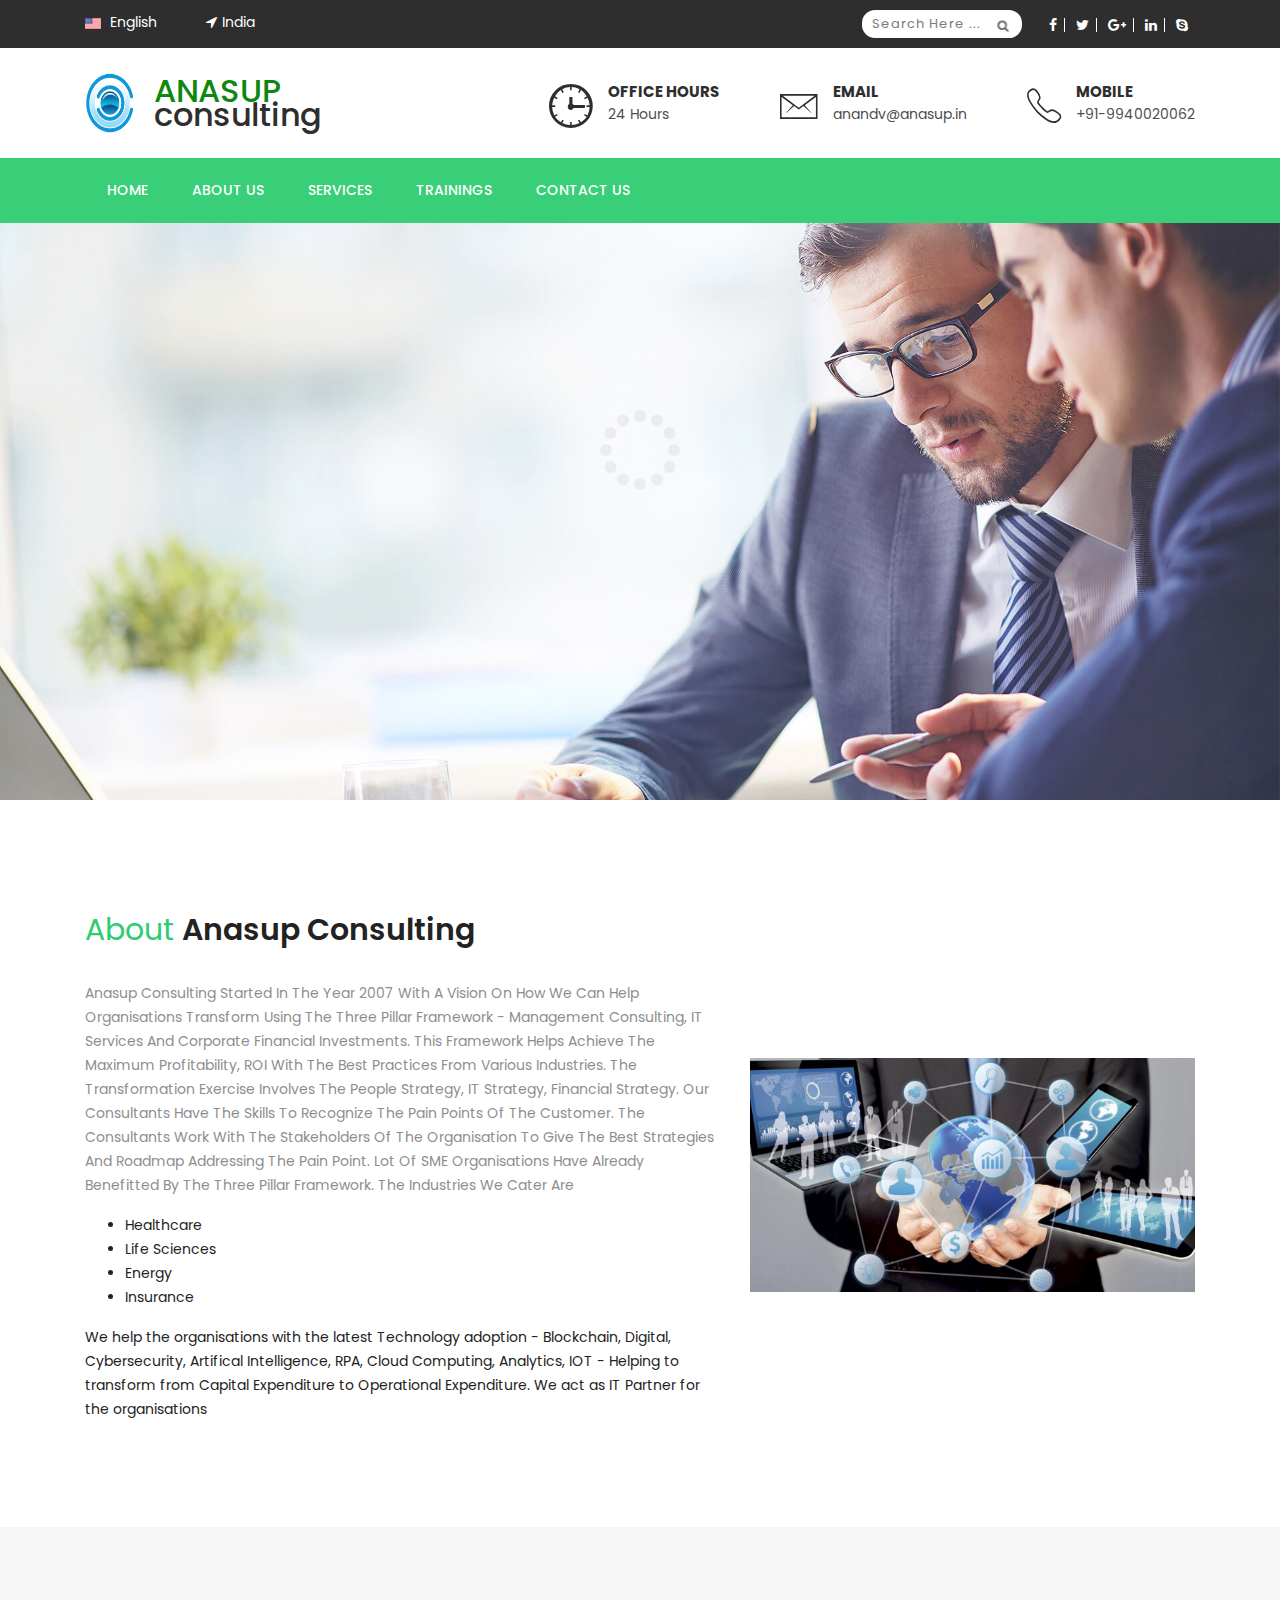
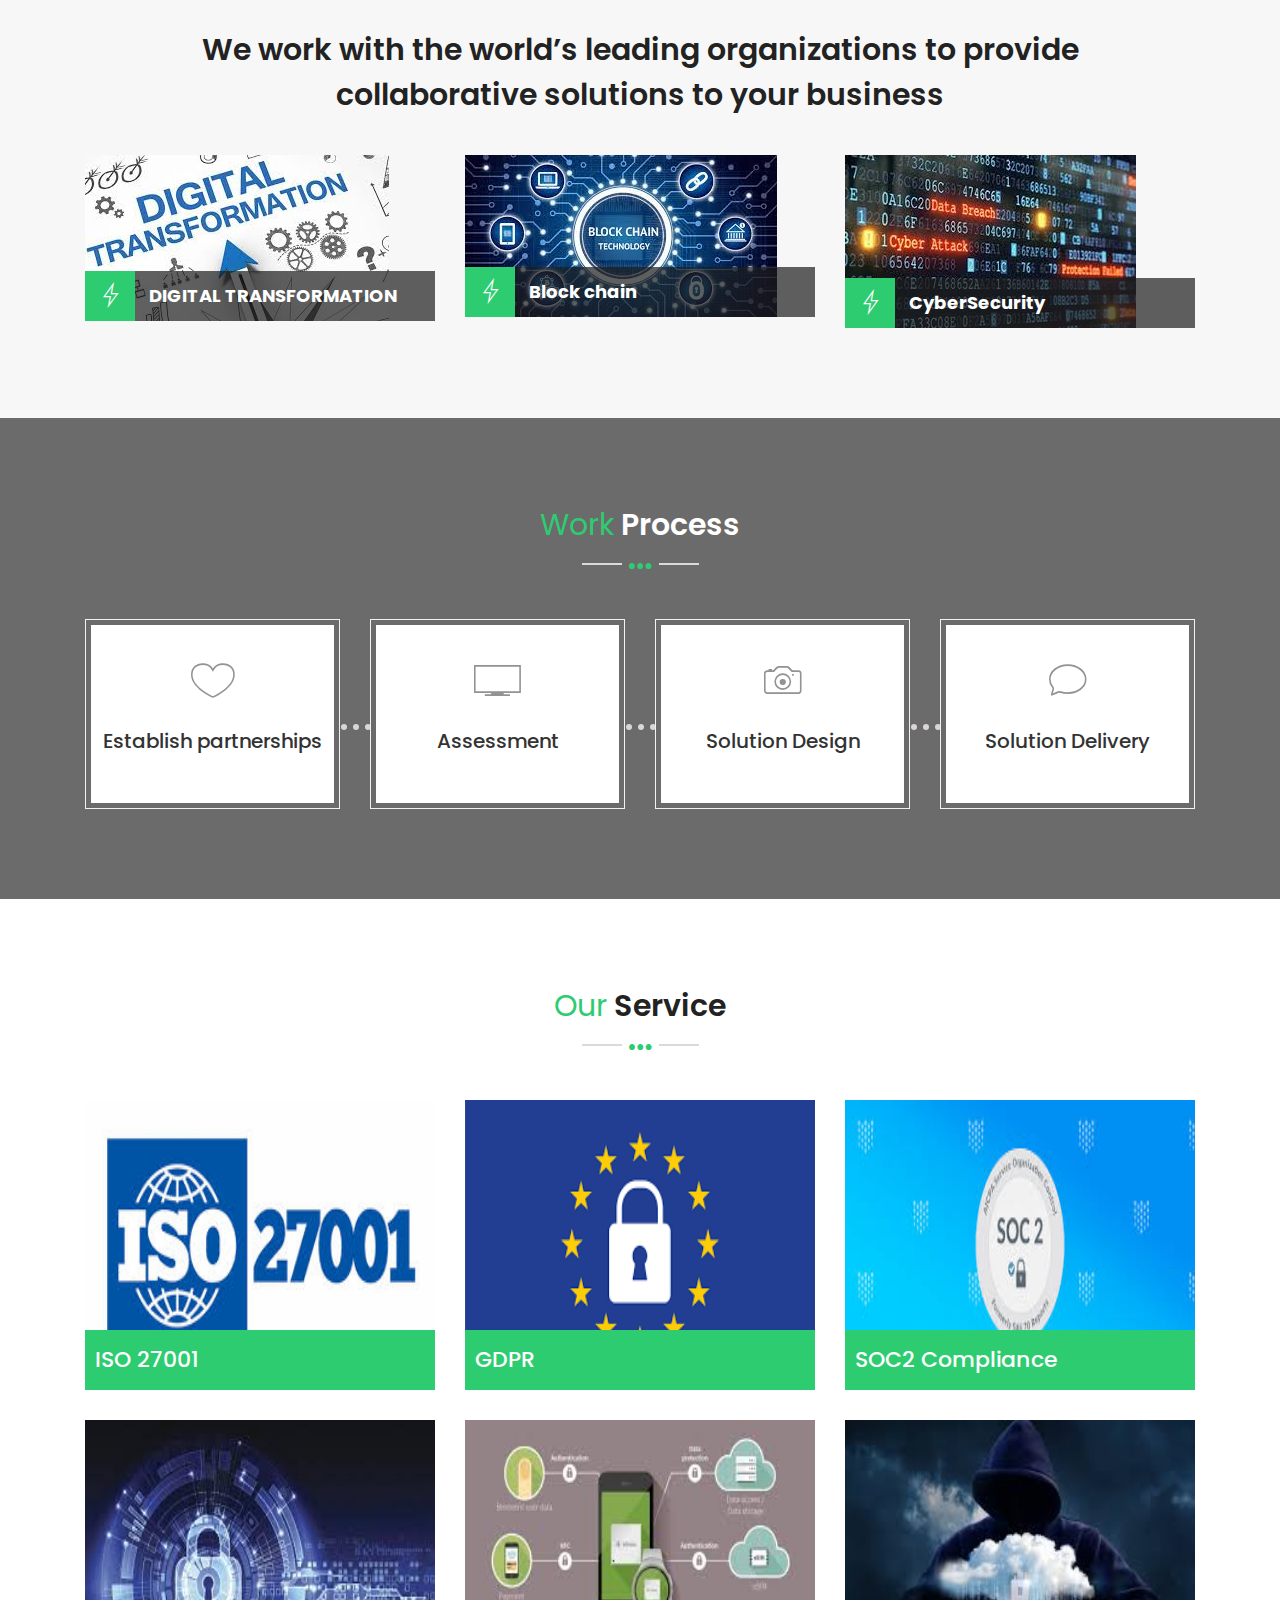
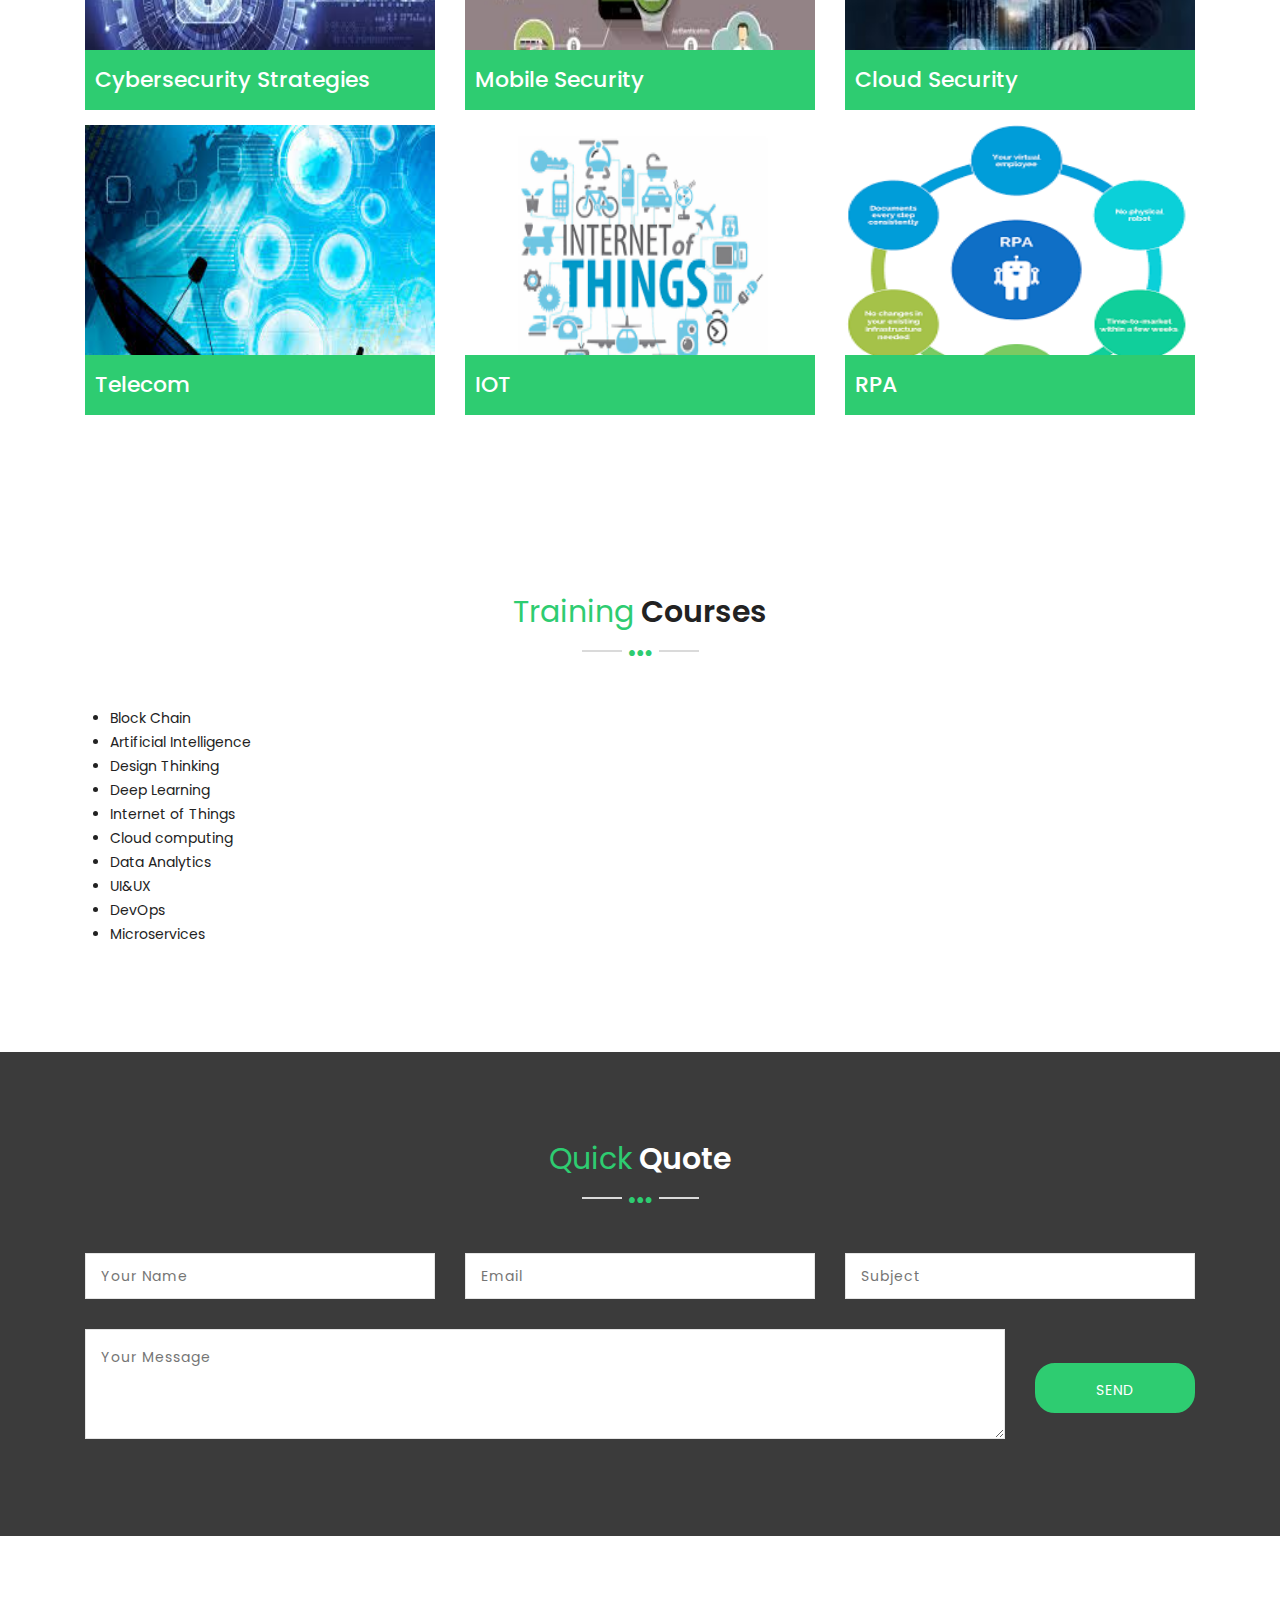
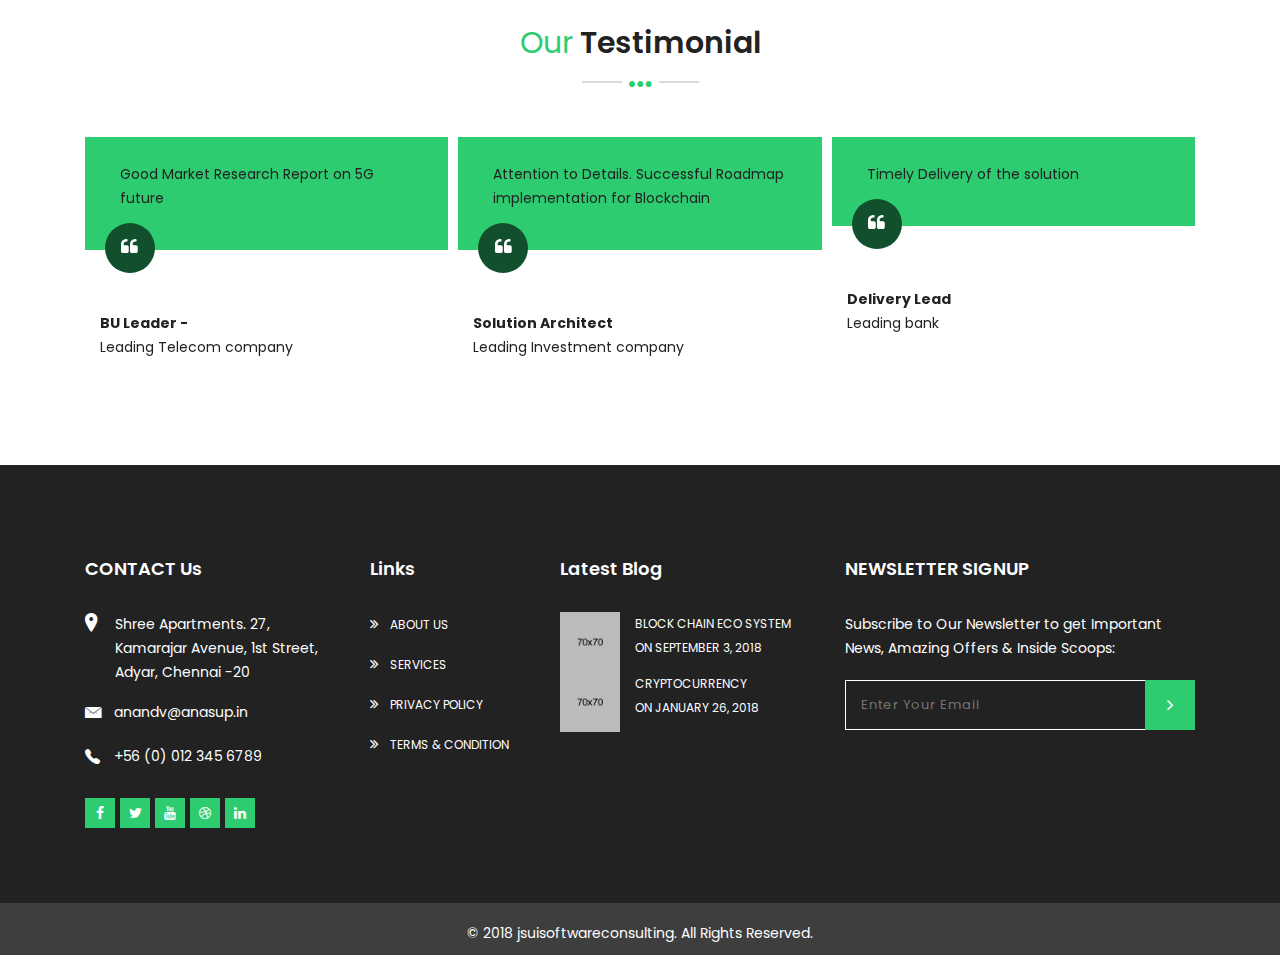
==== commit f480b658: "New pages" ====
--- a/index.html
+++ b/index.html
@@ -2,330 +2,1096 @@
 <html lang="en">
 
 <head>
-  <meta charset="utf-8">
-  <title>NetBook</title>
-  <meta content="width=device-width, initial-scale=1.0" name="viewport">
-  <meta content="" name="keywords">
-  <meta content="" name="description">
-
-  <!-- Favicons -->
-  <link href="img/favicon.png" rel="icon">
-  <link href="img/apple-touch-icon.png" rel="apple-touch-icon">
-
-  <!-- Google Fonts -->
-  <link href="https://fonts.googleapis.com/css?family=Poppins:300,400,700|Roboto:300,400,700&display=swap"
-    rel="stylesheet">
-
-  <!-- Bootstrap CSS File -->
-  <link href="vendor/bootstrap/css/bootstrap.min.css" rel="stylesheet">
-
-  <!-- Vendor CSS Files -->
-  <link href="vendor/icofont/icofont.min.css" rel="stylesheet">
-  <link href="vendor/line-awesome/css/line-awesome.min.css" rel="stylesheet">
-  <link href="vendor/aos/aos.css" rel="stylesheet">
-  <link href="vendor/owlcarousel/assets/owl.carousel.min.css" rel="stylesheet">
-
-  <!-- Template Main CSS File -->
-  <link href="css/style.css" rel="stylesheet">
-  
-  <style>
-  .img-fluid {
-    max-width: 70%;
-    height: auto;
-  }
-  .index-page {
-    margin-top: -60px;
-  }
-  </style>
-
-  <!-- =======================================================
-    Template Name: NetBook
-    Author: NetBook.com
-    Author URL: https://netbook.com/
-  ======================================================= -->
+	<meta charset="utf-8">
+	<meta http-equiv="X-UA-Compatible" content="IE=edge">
+	<meta name="viewport" content="width=device-width, initial-scale=1">
+	<title>Anasup - Information security services</title>
+	<link rel="shortcut icon" type="image/x-icon" href="favicon.ico">
+	<link href="https://fonts.googleapis.com/css?family=Poppins:300,400,500,700" rel="stylesheet">
+	<link href="assets/css/bootstrap.min.css" rel="stylesheet" type="text/css">
+	<link href="assets/css/owl.carousel.css" rel="stylesheet" type="text/css">
+	<link href="assets/css/font-awesome.css" rel="stylesheet" type="text/css">
+	<link href="assets/css/ionicons.css" rel="stylesheet" type="text/css">
+	<link href="assets/css/flaticon.css" rel="stylesheet" type="text/css">
+	<link href="assets/css/simple-line-icons.css" rel="stylesheet" type="text/css">
+	<link href="assets/css/jquery.fancybox.css" rel="stylesheet" type="text/css">
+	<link href="assets/css/magnific-popup.css" rel="stylesheet" type="text/css">
+	<!--Main Slider-->
+	<link href="assets/css/settings.css" type="text/css" rel="stylesheet" media="screen">
+	<link href="assets/css/layers.css" type="text/css" rel="stylesheet" media="screen">
+
+	<link href="assets/css/style.css" type="text/css" rel="stylesheet">
+	<link href="assets/css/index.css" type="text/css" rel="stylesheet">
+	<link href="assets/css/header.css" type="text/css" rel="stylesheet">
+	<link href="assets/css/footer.css" type="text/css" rel="stylesheet">
+	<link href="assets/css/theme-color/default.css" rel="stylesheet" type="text/css" id="theme-color" />
+
 </head>
 
 <body>
-
-  <div class="site-wrap">
-
-    <div class="site-mobile-menu site-navbar-target">
-      <div class="site-mobile-menu-header">
-        <div class="site-mobile-menu-close mt-3">
-          <span class="icofont-close js-menu-toggle"></span>
-        </div>
-      </div>
-      <div class="site-mobile-menu-body"></div>
-    </div>
-
-    <header class="site-navbar js-sticky-header site-navbar-target" role="banner">
-
-      <div class="container">
-        <div class="row align-items-center">
-
-          <div class="col-6 col-lg-2">
-            <a href="index.html" class="mb-0"><img src="img/logo/logo-h-trans-70.png" width="192" height="70"></a>
-          </div>
-
-          <div class="col-12 col-md-10 d-none d-lg-block">
-            <nav class="site-navigation position-relative text-right" role="navigation">
-
-              <ul class="site-menu main-menu js-clone-nav mr-auto d-none d-lg-block">
-                <li class="active"><a href="index.html" class="nav-link">Home</a></li>
-				<!--<li><a href="about.html" class="nav-link">About</a></li> -->
-				<li><a href="registration.html" class="nav-link">Registration</a></li>
-				<!--
-				<li class="has-children">
-                  <a class="nav-link">Trainings</a>
-                  <ul class="dropdown">
-                    <li><a href="registration.html" class="nav-link">Registration</a></li>
-                  </ul>
-                </li>
-				-->
-				<li><a href="services.html" class="nav-link">Services</a></li>
-				<!--
-				<li><a href="blog.html" class="nav-link">Blog</a></li>
-                <li class="has-children">
-                  <a href="documents.html" class="nav-link">Documents</a>
-                  <ul class="dropdown">
-                    <li><a href="mulesoft.html" class="nav-link">Mulesoft</a></li>
-                    <li><a href="spring-boot.html" class="nav-link">Spring Boot</a></li>
-                  </ul>
-                </li>
-				-->
-                <li><a href="contact.html" class="nav-link">Contact</a></li>
-              </ul>
-            </nav>
-          </div>
-
-
-          <div class="col-6 d-inline-block d-lg-none ml-md-0 py-3" style="position: relative; top: 3px;">
-
-            <a href="#" class="burger site-menu-toggle js-menu-toggle" data-toggle="collapse"
-              data-target="#main-navbar">
-              <span></span>
-            </a>
-          </div>
-
-        </div>
-      </div>
-
-    </header>
-
-
-    <main id="main">
-      <div class="hero-section">
-        <div class="wave">
-
-          <svg width="100%" height="355px" viewBox="0 0 1920 355" version="1.1" xmlns="http://www.w3.org/2000/svg"
-            xmlns:xlink="http://www.w3.org/1999/xlink">
-            <g id="Page-1" stroke="none" stroke-width="1" fill="none" fill-rule="evenodd">
-              <g id="Apple-TV" transform="translate(0.000000, -402.000000)" fill="#FFFFFF">
-                <path
-                  d="M0,439.134243 C175.04074,464.89273 327.944386,477.771974 458.710937,477.771974 C654.860765,477.771974 870.645295,442.632362 1205.9828,410.192501 C1429.54114,388.565926 1667.54687,411.092417 1920,477.771974 L1920,757 L1017.15166,757 L0,757 L0,439.134243 Z"
-                  id="Path"></path>
-              </g>
-            </g>
-          </svg>
-
-        </div>
-
-        <div class="container">
-          <div class="row align-items-center">
-            <div class="col-12 hero-text-image">
-              <div class="row">
-                <div class="col-lg-7 text-center text-lg-left">
-                  <h2 data-aos="fade-right">Ultimate Stop for Trainings  & Solutions</h2>
-                  <p class="mb-5" data-aos="fade-right" data-aos-delay="100"></p>
-                  <p data-aos="fade-right" data-aos-delay="200" data-aos-offset="-500"><a href="registration.html"
-                      class="btn btn-outline-white">Get started</a></p>
-                </div>
-                <div class="col-lg-5 iphone-wrap">
-                  <img src="img/phone_2.png" alt="Image" class="phone-2" data-aos="fade-right">
-                  <!--<img src="img/phone_2.png" alt="Image" class="phone-2" data-aos="fade-right" data-aos-delay="200"> -->
-                </div>
-				
-              </div>
-            </div>
-          </div>
-        </div>
-
-      </div>
-
-      <div class="site-section index-page">
-        <div class="container">
-
-          <div class="row justify-content-center text-center mb-5">
-            <div class="col-md-5" data-aos="fade-up">
-              <h2 class="section-heading">Services that we offer</h2>
-            </div>
-          </div>
-
-          <div class="row">
-            <div class="col-md-4" data-aos="fade-up" data-aos-delay="">
-              <div class="feature-1 text-center">
-                <div class="wrap-icon icon-1">
-                  <span class="icon la la-users"></span>
-                </div>
-                <h3 class="mb-3">IT Consulting</h3>
-                <p>Technology never stops evolving. You need an IT consulting partner to keep pace with technology changes.</p>
-              </div>
-            </div>
-            <div class="col-md-4" data-aos="fade-up" data-aos-delay="100">
-              <div class="feature-1 text-center">
-                <div class="wrap-icon icon-1">
-                  <span class="icon la la-laptop-code"></span>
-                </div>
-                <h3 class="mb-3">Trainings</h3>
-                <p>Learn from industry experts who are passionate about teaching.</p>
-              </div>
-            </div>
-            <div class="col-md-4" data-aos="fade-up" data-aos-delay="200">
-              <div class="feature-1 text-center">
-                <div class="wrap-icon icon-1">
-                  <span class="icon la la-umbrella"></span>
-                </div>
-                <h3 class="mb-3">IT Services</h3>
-                <p>Focuses on providing strategic guidance that helps enterprises to adopt emerging technologies.</p>
-              </div>
-            </div>
-          </div>
-
-        </div>
-      </div> <!-- .site-section -->
-
-      <div class="site-section pb-0">
-        <div class="container">
-          <div class="row align-items-center">
-            <div class="col-md-4 mr-auto">
-              <h2 class="mb-4">App Development</h2>
-              <p class="mb-4">We help take your business to the forefront with expert app development services to give you the best development solutions. Our range of services include custom web application development, custom website design, system development, ecommerce web development and others.</p>
-              <p><a href="services.html">More Details</a></p>
-            </div>
-            <div class="col-md-6" data-aos="fade-left">
-              <img src="img/undraw_svg_2.svg" alt="Image" class="img-fluid">
-            </div>
-          </div>
-        </div>
-      </div> <!-- .site-section -->
-
-      <div class="site-section">
-        <div class="container">
-          <div class="row align-items-center">
-            <div class="col-md-4 ml-auto order-2">
-              <h2 class="mb-4">Trainings</h2>
-              <p class="mb-4">Our training solutions are developed by subject matter experts to help organizations and individuals improve personal competence and skills – core enablers of sustainable development and competitive advantage.</p>
-              <p><a href="services.html">More Details</a></p>
-            </div>
-            <div class="col-md-6" data-aos="fade-right">
-              <img src="img/undraw_svg_3.svg" alt="Image" class="img-fluid">
-            </div>
-          </div>
-        </div>
-      </div> <!-- .site-section -->
-
-	  <div class="site-section pb-0">
-        <div class="container">
-          <div class="row align-items-center">
-            <div class="col-md-4 mr-auto">
-              <h2 class="mb-4">Consulting</h2>
-              <p class="mb-4">Our consulting services focus on our clients' most critical issues and opportunities across all geographies. We bring deep, functional expertise.</p>
-              <p><a href="services.html">More Details</a></p>
-            </div>
-            <div class="col-md-6" data-aos="fade-left">
-              <img src="img/undraw_svg_2.svg" alt="Image" class="img-fluid">
-            </div>
-          </div>
-        </div>
-      </div> <!-- .site-section -->
-
-      <div class="site-section">
-        <div class="container">
-          <div class="row align-items-center">
-            <div class="col-md-4 ml-auto order-2">
-              <h2 class="mb-4">Application Support</h2>
-              <p class="mb-4">We provide support services for your applications and understand your solutions to provide continuous and seamless support to either maintain or continue developing new features in your system.</p>
-              <p><a href="services.html">More Details</a></p>
-            </div>
-            <div class="col-md-6" data-aos="fade-right">
-              <img src="img/undraw_svg_3.svg" alt="Image" class="img-fluid">
-            </div>
-          </div>
-        </div>
-      </div> <!-- .site-section -->
-
-    </main>
-    <footer class="footer" role="contentinfo">
-		<div class="site-section cta-section">
-      <div class="container">
-        <div class="row">
-          <div class="col-md-4 mb-4 mb-md-0">
-             <img src="img/logo/logo-f-trans-150.png" alt="NetBook" width="250" height="100">
-            
-          </div>
-          <div class="col-md-7 ml-auto">
-            <div class="row site-section pt-0">
-              <div class="col-md-4 mb-4 mb-md-0">
-                <h3>Navigation</h3>
-                <ul class="list-unstyled">
-                  <li><a href="index.html">Home</a></li>
-                  <li><a href="registration.html">Registration</a></li>
-                  <li><a href="services.html">Services</a></li>
-                  <li><a href="contact.html">Contact</a></li>
-                </ul>
-              </div>
-              <div class="col-md-4 mb-4 mb-md-0">
-                <h3>Services</h3>
-                <ul class="list-unstyled">
-                  <li><a href="services.html#AppDevelopment">App Development</a></li>
-                  <li><a href="services.html#Trainings">Trainings</a></li>
-                  <li><a href="services.html#Consulting">Consulting</a></li>
-                  <li><a href="services.html#AppSupport">Application Support</a></li>
-                </ul>
-              </div>
-              <div class="col-md-4 mb-4 mb-md-0">
-                <h3>Connect with Us</h3>
-                <ul class="list-unstyled">
-                  <li><a href="https://twitter.com/NetBook14113018" target=”_blank”><span class="icofont-twitter"></span> Twitter</a></li>
-                  <li><a href="https://www.facebook.com/NetBook-102186104874581" target=”_blank”><span class="icofont-facebook"></span> Facebook</a></li>
-				  <li><a href="https://www.youtube.com/channel/UC_KXba_ns9jkwlvfoj-4URg?view_as=subscriber" target=”_blank”><span class="icofont-brand-youtube"></span> Youtube</a></li>
-                  <li><a href="https://www.instagram.com/netbook4contact/" target=”_blank”><span class="icofont-instagram"></span> Instagram</a></li>
-                </ul>
-              </div>
-            </div>
-          </div>
-        </div>
-
-        <div class="row justify-content-center text-center">
-          <div class="col-md-7">
-            <p class="copyright">&copy; Copyright NetBook. All Rights Reserved</p>
-            <!--  <div class="credits">
-              Designed by <a href="https://bootstrapmade.com/">BootstrapMade</a>
-            </div> --> 
-          </div>
-        </div>
-
-      </div>
-	  </div>
-
-    </footer>
-  </div> <!-- .site-wrap -->
-
-  <a href="#" class="back-to-top"><i class="icofont-simple-up"></i></a>
-
-  <!-- Vendor JS Files -->
-  <script src="vendor/jquery/jquery.min.js"></script>
-  <script src="vendor/jquery/jquery-migrate.min.js"></script>
-  <script src="vendor/bootstrap/js/bootstrap.min.js"></script>
-  <script src="vendor/easing/easing.min.js"></script>
-  <script src="vendor/php-email-form/validate.js"></script>
-  <script src="vendor/sticky/sticky.js"></script>
-  <script src="vendor/aos/aos.js"></script>
-  <script src="vendor/owlcarousel/owl.carousel.min.js"></script>
-
-  <!-- Template Main JS File -->
-  <script src="js/main.js"></script>
+	<!--loader-->
+	<div id="preloader">
+		<div class="sk-circle">
+			<div class="sk-circle1 sk-child"></div>
+			<div class="sk-circle2 sk-child"></div>
+			<div class="sk-circle3 sk-child"></div>
+			<div class="sk-circle4 sk-child"></div>
+			<div class="sk-circle5 sk-child"></div>
+			<div class="sk-circle6 sk-child"></div>
+			<div class="sk-circle7 sk-child"></div>
+			<div class="sk-circle8 sk-child"></div>
+			<div class="sk-circle9 sk-child"></div>
+			<div class="sk-circle10 sk-child"></div>
+			<div class="sk-circle11 sk-child"></div>
+			<div class="sk-circle12 sk-child"></div>
+		</div>
+	</div>
+
+	<!--loader-->
+	<!-- header -->
+	<header class="header">
+		<div class="top-head ptb-10 hidden-md-down">
+			<div class="container">
+				<div class="row">
+					<div class="col-lg-6">
+						<div class="fleg-top">
+							<ul>
+								<li><img src="assets/images/fleg.jpg" alt="" /><span> English</span>
+								</li>
+								<li class="offset-sm-1">
+									<i class="fa fa-location-arrow" aria-hidden="true"></i><span>India</span>
+								</li>
+							</ul>
+						</div>
+					</div>
+
+					<div class="col-lg-6 d-flex justify-content-end respo-mob">
+						<div class="search">
+							<form>
+								<input type="text" placeholder="Search Here ..." />
+
+								<button type="button" class="bt-search"></button>
+							</form>
+						</div>
+						<div class="social-top">
+							<ul>
+								<li>
+									<a href="#"><i class="fa fa-facebook" aria-hidden="true"></i></a>
+								</li>
+								<li>
+									<a href="#"><i class="fa fa-twitter" aria-hidden="true"></i></a>
+								</li>
+								<li>
+									<a href="#"><i class="fa fa-google-plus" aria-hidden="true"></i></a>
+								</li>
+								<li>
+									<a href="#"><i class="fa fa-linkedin" aria-hidden="true"></i></a>
+								</li>
+								<li>
+									<a href="#"><i class="fa fa-skype" aria-hidden="true"></i></a>
+								</li>
+							</ul>
+						</div>
+					</div>
+				</div>
+			</div>
+		</div>
+
+		<div class="container">
+			<div class="row ptb-25">
+				<div class="col-md-3 d-flex align-items-center">
+					<a href="#" class="logo"><img src="assets/images/LogoColorNoText.jpeg" alt="" class="logo-img"></a>
+					<span class="title"><span>ANASUP </span> consulting</span><br>
+
+				</div>
+
+				<div class="col-md-9 rig-top d-flex justify-content-end hidden-sm-down">
+					<ul>
+						<li>
+							<div class="watch">
+								<div class="pic">
+									<i class="ion-clock"></i>
+								</div>
+								<div class="righ-text">
+									<b>Office HOurs</b>
+									<span>24 Hours</span>
+								</div>
+							</div>
+						</li>
+
+						<li>
+							<div class="mail-top">
+								<div class="pic">
+									<i class="ion-ios-email-outline"></i>
+								</div>
+								<div class="righ-text">
+									<b>Email</b>
+									<span><a href="#">anandv@anasup.in</a></span>
+								</div>
+							</div>
+						</li>
+
+						<li>
+							<div class="call">
+								<div class="pic">
+									<i class="ion-ios-telephone-outline"></i>
+								</div>
+								<div class="righ-text">
+									<b>Mobile</b>
+									<span><a href="#">+91-9940020062</a></span>
+								</div>
+							</div>
+						</li>
+
+					</ul>
+				</div>
+
+			</div>
+		</div>
+
+		<div class="top-menu">
+			<div class="container">
+				<div class="row">
+					<div class="col-lg-9">
+						<button id="menu" class="menu hidden-lg-up"></button>
+						<nav class="navigation">
+
+							<ul>
+								<li>
+									<a href="#!">Home</a><i class="ion-ios-plus-empty hidden-lg-up"></i>
+								</li>
+								<li>
+									<a href="#aboutus">About us</a><i class="ion-ios-plus-empty hidden-lg-up"></i>
+
+								</li>
+								<li>
+									<a href="#services">Services</a><i class="ion-ios-plus-empty hidden-lg-up"></i>
+
+								</li>
+								<li>
+									<a href="#Trainings">Trainings</a><i class="ion-ios-plus-empty hidden-lg-up"></i>
+
+								</li>
+
+								<li>
+									<a href="#contactus">Contact us</a><i class="ion-ios-plus-empty hidden-lg-up"></i>
+
+								</li>
+							</ul>
+						</nav>
+					</div>
+
+
+
+				</div>
+			</div>
+		</div>
+
+	</header>
+	<!-- header-End -->
+
+
+	<!-- star-banner -->
+	<!--  Main Banner Start Here-->
+	<div class="main-banner">
+		<div id="rev_slider_34_1_wrapper" class="rev_slider_wrapper" data-alias="news-gallery34">
+			<!-- START REVOLUTION SLIDER 5.0.7 fullwidth mode -->
+			<div id="rev_slider_34_1" class="rev_slider" data-version="5.0.7">
+				<ul>
+					<!-- SLIDE  -->
+					<li data-index="rs-129">
+						<!-- MAIN IMAGE -->
+						<img src="assets/images/banner_4.jpg" alt="" class="rev-slidebg">
+						<!-- LAYERS -->
+
+						<!-- LAYER NR. 2 -->
+						<div class="tp-caption Newspaper-Title tp-resizeme" id="slide-129-layer-1" data-x="['center','center','center','center']"
+						 data-hoffset="['0','0','0','0']" data-y="['top','top','top','center']" data-voffset="['165','135','105','0']" data-fontsize="['50','50','50','30']"
+						 data-lineheight="['55','55','55','35']" data-width="['700','700','700','420']" data-height="none" data-whitespace="normal"
+						 data-transform_idle="o:1;" data-transform_in="y:[-100%];z:0;rX:0deg;rY:0;rZ:0;sX:1;sY:1;skX:0;skY:0;s:1500;e:Power3.easeInOut;"
+						 data-transform_out="auto:auto;s:1000;e:Power3.easeInOut;" data-mask_in="x:0px;y:0px;s:inherit;e:inherit;" data-mask_out="x:0;y:0;s:inherit;e:inherit;"
+						 data-start="1000" data-splitin="none" data-splitout="none" data-responsive_offset="on">
+							<div class="banner-text text-center">
+								<span>Expert Consultants</span>
+								<h2>Information Security</h2>
+
+								<p>
+									Over 10 years of experience in helping clients finding comprehensive solutions.
+								</p>
+
+							</div>
+						</div>
+
+					</li>
+					<!-- SLIDE  -->
+					<li data-index="rs-130" data-title="" data-description="">
+						<!-- MAIN IMAGE -->
+						<img src="assets/images/banner_5.jpg" alt="" class="rev-slidebg">
+						<!-- LAYERS -->
+
+						<!-- LAYER NR. 2 -->
+						<div class="tp-caption Newspaper-Title tp-resizeme" id="slide-129-layer-2" data-x="['left','left','left','left']" data-hoffset="['100','50','50','30']"
+						 data-y="['top','top','top','center']" data-voffset="['165','135','105','0']" data-fontsize="['50','50','50','30']"
+						 data-lineheight="['55','55','55','35']" data-width="['700','700','700','420']" data-height="none" data-whitespace="normal"
+						 data-transform_idle="o:1;" data-transform_in="y:[-100%];z:0;rX:0deg;rY:0;rZ:0;sX:1;sY:1;skX:0;skY:0;s:1500;e:Power3.easeInOut;"
+						 data-transform_out="auto:auto;s:1000;e:Power3.easeInOut;" data-mask_in="x:0px;y:0px;s:inherit;e:inherit;" data-mask_out="x:0;y:0;s:inherit;e:inherit;"
+						 data-start="1000" data-splitin="none" data-splitout="none" data-responsive_offset="on">
+							<div class="banner-text">
+								<span>Growth Partners</span>
+								<h2>Industry cutting edge technologies</h2>
+
+								<p>
+									Connect with top consultants hand-picked by Anasup consulting and finance
+								</p>
+
+							</div>
+						</div>
+
+					</li>
+					<!-- SLIDE  -->
+					<li data-index="rs-131">
+						<!-- MAIN IMAGE -->
+						<img src="assets/images/banner_3.jpg" alt="" class="rev-slidebg">
+						<!-- LAYERS -->
+
+						<!-- LAYER NR. 2 -->
+						<div class="tp-caption Newspaper-Title tp-resizeme" id="slide-129-layer-3" data-x="['left','left','left','left']" data-hoffset="['100','50','50','30']"
+						 data-y="['top','top','top','center']" data-voffset="['165','135','105','0']" data-fontsize="['50','50','50','30']"
+						 data-lineheight="['55','55','55','35']" data-width="['700','700','700','420']" data-height="none" data-whitespace="normal"
+						 data-transform_idle="o:1;" data-transform_in="y:[-100%];z:0;rX:0deg;rY:0;rZ:0;sX:1;sY:1;skX:0;skY:0;s:1500;e:Power3.easeInOut;"
+						 data-transform_out="auto:auto;s:1000;e:Power3.easeInOut;" data-mask_in="x:0px;y:0px;s:inherit;e:inherit;" data-mask_out="x:0;y:0;s:inherit;e:inherit;"
+						 data-start="1000" data-splitin="none" data-splitout="none" data-responsive_offset="on">
+							<div class="banner-text">
+								<span>Helping Leaders</span>
+								<h2>Being the best in the Industry</h2>
+
+								<p>
+									We look forward to help you in taking your company to new height.
+								</p>
+
+							</div>
+						</div>
+					</li>
+					<!-- SLIDE  -->
+				</ul>
+				<div class="tp-bannertimer tp-bottom"></div>
+			</div>
+		</div>
+	</div>
+	<!--  Main Banner End Here-->
+
+	<!-- About_Compney -->
+	<section id="aboutus" class="padding ptb-xs-40">
+		<div class="container">
+			<div class="row d-flex align-items-center">
+				<div class="col-md-12 col-lg-7 about-left">
+
+					<div class="sect-title mb-40 mb-xs-10">
+						<h2><span>About </span>Anasup Consulting</h2>
+
+					</div>
+					<p>
+						Anasup Consulting started in the year 2007 with a vision on how we can help organisations transform using the three pillar
+						framework - Management Consulting, IT Services and Corporate Financial Investments. This framework Helps achieve the
+						maximum profitability, ROI with the best practices from various industries. The transformation exercise involves the
+						People Strategy, IT Strategy, Financial Strategy. Our Consultants have the skills to recognize the pain points of the
+						customer. The consultants work with the stakeholders of the organisation to give the best strategies and roadmap addressing
+						the pain point. Lot of SME organisations have already benefitted by the three pillar framework. The industries we cater
+						are
+						<ul>
+							<li>Healthcare</li>
+							<li>Life Sciences</li>
+							<li>Energy </li>
+							<li>Insurance </li>
+						</ul> We help the organisations with the latest Technology adoption - Blockchain, Digital, Cybersecurity, Artifical
+						Intelligence, RPA, Cloud Computing, Analytics, IOT - Helping to transform from Capital Expenditure to Operational Expenditure.
+						We act as IT Partner for the organisations
+
+					</p>
+
+				</div>
+
+				<div class="col-md-12 col-lg-5">
+					<img src="assets/images/about_us.png" class="repo-full" alt="">
+				</div>
+
+			</div>
+
+		</div>
+	</section>
+	<!-- About_Compney_End -->
+
+	<!--fuctuche_box-->
+	<section class="padding ptb-xs-40 top_about gray-bg">
+		<div class="container">
+			<div class="row mb-30 text-center">
+				<div class="col-lg-10 offset-lg-1">
+					<h4 class="bigger_font">We work with the world’s leading organizations to provide collaborative solutions to your business</h4>
+				</div>
+			</div>
+
+			<div class="row">
+				<div class="col-lg-4 mb-sm-30 mb-xs-30">
+					<div class="proje_paret">
+						<div class="box_pic">
+							<figure>
+								<img src="assets/images/digital.jpeg" alt="">
+							</figure>
+							<div class="text-boxhover">
+								<div class="boda-cols">
+									<span class="icon_bg"><i class="ion-ios-bolt-outline"></i></span>
+									<span>DIGITAL TRANSFORMATION
+									</span>
+
+								</div>
+							</div>
+						</div>
+
+						<div class="show-hov">
+							<div class="hover_title">
+								<div class="boda-cols">
+									<span class="icon_bg"><i class="ion-ios-bolt-outline"></i></span>
+									<span>DIGITAL TRANSFORMATION</span>
+
+								</div>
+							</div>
+							<p>
+								<ul>
+									<li>Digital Board and CEO Advisory</li>
+									<li> Digital Customer Experience Advisory</li>
+									<li> Digital Vendor Advisory </li>
+									<li>CIO Advisory Digital Risk Advisory</li>
+								</ul>
+							</p>
+						</div>
+
+					</div>
+				</div>
+
+				<div class="col-lg-4 mb-sm-30 mb-xs-30">
+					<div class="proje_paret">
+						<div class="box_pic">
+							<figure>
+								<img src="assets/images/blockchain.jpeg" alt="">
+							</figure>
+							<div class="text-boxhover">
+								<div class="boda-cols">
+									<span class="icon_bg"><i class="ion-ios-bolt-outline"></i></span>
+									<span>Block chain</span>
+
+								</div>
+							</div>
+						</div>
+
+						<div class="show-hov">
+							<div class="hover_title">
+								<div class="boda-cols">
+									<span class="icon_bg"><i class="ion-ios-bolt-outline"></i></span>
+									<span>Block chain</span>
+
+								</div>
+							</div>
+							<p>
+								<ul>
+									<li>Research and Development</li>
+									<li>Advise and Strategy</li>
+									<li>Product and Platform</li>
+
+								</ul>
+							</p>
+						</div>
+
+					</div>
+				</div>
+
+				<div class="col-lg-4">
+					<div class="proje_paret">
+						<div class="box_pic">
+							<figure>
+								<img src="assets/images/cybersecurity.jpeg" alt="">
+							</figure>
+							<div class="text-boxhover">
+								<div class="boda-cols">
+									<span class="icon_bg"><i class="ion-ios-bolt-outline"></i></span>
+									<span>CyberSecurity</span>
+
+								</div>
+							</div>
+						</div>
+
+						<div class="show-hov">
+							<div class="hover_title">
+								<div class="boda-cols">
+									<span class="icon_bg"><i class="ion-ios-bolt-outline"></i></span>
+									<span>CyberSecurity</span>
+
+								</div>
+							</div>
+							<p>
+								<ul>
+									<li>Governance, Risk and Compliance</li>
+									<li>Cyber Network </li>
+									<li>Managed Security Services</li>
+									<li>Infrastructure and System integration</li>
+									<li>Smart Solutions</li>
+
+								</ul>
+							</p>
+						</div>
+
+					</div>
+				</div>
+
+			</div>
+
+		</div>
+	</section>
+	<!--fuctuche_box_End-->
+
+	<!-- Our_Process -->
+	<section id="our_Process" class="padding ptb-xs-40 process_section">
+		<div class="container">
+			<div class="row text-center mb-40 mb-xs-10">
+				<div class="col-lg-6 offset-lg-3 sect-title">
+					<h2><span>Work</span> Process</h2>
+					<span class="title_bdr"><i class="ion-more"></i></span>
+
+				</div>
+			</div>
+			<div class="row">
+				<div class="col-lg-3 col-md-6 text-center mb-sm-30 mb-xs-30">
+					<div class="process-icon icon_down">
+						<div class="text_work">
+							<div class="icon-container">
+								<a href="#"> <span class="icon_bigger"> <i class="ion-ios-heart-outline"></i> </span> </a>
+							</div>
+							<h3><strong class="icon-number"></strong> Establish partnerships</h3>
+
+						</div>
+						<div class="ball-pulse reponsiv_none">
+							<div></div>
+							<div></div>
+							<div></div>
+						</div>
+					</div>
+				</div>
+				<div class="col-lg-3 col-md-6 text-center mb-sm-30 mb-xs-30">
+					<div class="process-icon icon_down">
+						<div class="text_work">
+							<div class="icon-container">
+								<a href="#"> <span class="icon_bigger"> <i class="ion-ios-monitor-outline"></i> </span> </a>
+							</div>
+							<h3><strong class="icon-number"></strong> Assessment</h3>
+
+						</div>
+						<div class="ball-pulse reponsiv_none">
+							<div></div>
+							<div></div>
+							<div></div>
+						</div>
+					</div>
+				</div>
+				<div class="col-lg-3 col-md-6 text-center mb-xs-30">
+					<div class="process-icon icon_down">
+						<div class="text_work">
+							<div class="icon-container">
+								<a href="#"> <span class="icon_bigger"> <i class="ion-ios-camera-outline"></i> </span> </a>
+							</div>
+							<h3><strong class="icon-number"></strong> Solution Design</h3>
+
+						</div>
+						<div class="ball-pulse">
+							<div></div>
+							<div></div>
+							<div></div>
+						</div>
+					</div>
+				</div>
+				<div class="col-lg-3 col-md-6 text-center">
+					<div class="process-icon icon_down">
+						<div class="text_work">
+							<div class="icon-container">
+								<a href="#"> <span class="icon_bigger"> <i class="ion-ios-chatbubble-outline"></i> </span> </a>
+							</div>
+							<h3><strong class="icon-number"></strong> Solution Delivery</h3>
+
+						</div>
+					</div>
+				</div>
+			</div>
+		</div>
+	</section>
+	<!-- Our_Process_End -->
+
+	<!-- OUR_Service -->
+	<section id="service" class="padding ptb-xs-40">
+		<div class="container">
+			<div class="row text-center mb-40 mb-xs-10">
+				<div class="col-lg-6 offset-lg-3 sect-title">
+					<h2><span>Our</span> Service</h2>
+					<span class="title_bdr"><i class="ion-more"></i></span>
+
+				</div>
+			</div>
+			<div class="row">
+
+				<!--Services Block-->
+				<div id="services" class="services-block col-lg-4 col-md-6 col-xs-12 mb-30">
+					<div class="inner-box hvr-float">
+						<div class="image">
+							<img src="assets/images/service/img_1.jpeg" alt="">
+
+							<div class="overlay-box d-flex align-items-center clearfix">
+								<div class="text">
+									<p>
+										<ul>
+											<li>- Auditing</li>
+											<li>- Certification</li>
+											<li>- Training</li>
+											<li>- Consulting.</li>
+										</ul>
+									</p>
+								</div>
+
+							</div>
+						</div>
+						<div class="lower-box">
+							<h3><a href="#!">ISO 27001</a></h3>
+						</div>
+					</div>
+				</div>
+
+				<!--Services Block-->
+				<div class="services-block col-lg-4 col-md-6 mb-30">
+					<div class="inner-box hvr-float">
+						<div class="image">
+							<img src="assets/images/service/img_2.png" alt="">
+
+							<div class="overlay-box d-flex align-items-center clearfix">
+								<div class="text">
+									<p>
+										<ul>
+											<li>- Auditing</li>
+											<li>- Certification</li>
+											<li>- Training</li>
+											<li>- Consulting.</li>
+										</ul>
+									</p>
+								</div>
+
+							</div>
+						</div>
+						<div class="lower-box">
+							<h3><a href="#!">GDPR</a></h3>
+						</div>
+					</div>
+				</div>
+
+				<!--Services Block-->
+				<div class="services-block col-lg-4 col-md-6 mb-30" id="service">
+					<div class="inner-box hvr-float">
+						<div class="image">
+							<img src="assets/images/service/img_3.jpeg" alt="">
+
+							<div class="overlay-box d-flex align-items-center clearfix">
+								<div class="text">
+									<p>
+										<ul>
+											<li>- Assessment</li>
+											<li>- Certification</li>
+											<li>- Training</li>
+											<li>- Consulting.</li>
+										</ul>
+									</p>
+								</div>
+
+							</div>
+						</div>
+						<div class="lower-box">
+							<h3><a href="#!">SOC2 Compliance</a></h3>
+						</div>
+					</div>
+				</div>
+
+				<!--Services Block-->
+				<div class="services-block col-lg-4 col-md-6 mb-xs-30">
+					<div class="inner-box hvr-float">
+						<div class="image">
+							<img src="assets/images/service/img_4.jpeg" alt="">
+
+							<div class="overlay-box d-flex align-items-center clearfix">
+								<div class="text">
+									<p>
+										<ul>
+											<li>-Identification</li>
+											<li>- Transformation</li>
+											<li>- Training</li>
+											<li>- Consulting.</li>
+										</ul>
+									</p>
+								</div>
+
+							</div>
+						</div>
+						<div class="lower-box">
+							<h3><a href="#!">Cybersecurity Strategies</a></h3>
+						</div>
+					</div>
+				</div>
+
+				<!--Services Block-->
+				<div class="services-block col-lg-4 col-md-6 col-xs-12 mb-xs-30">
+					<div class="inner-box hvr-float">
+						<div class="image">
+							<img src="assets/images/service/img_5.jpeg" alt="">
+
+							<div class="overlay-box d-flex align-items-center clearfix">
+								<div class="text">
+									<p>
+										<ul>
+											<li>- Assessment</li>
+											<li>-Technology implementation.</li>
+
+										</ul>
+									</p>
+								</div>
+							</div>
+						</div>
+						<div class="lower-box">
+							<h3><a href="#!">Mobile Security</a></h3>
+						</div>
+					</div>
+				</div>
+
+				<!--Services Block-->
+				<div class="services-block col-lg-4 col-md-6 col-xs-12">
+					<div class="inner-box hvr-float">
+						<div class="image">
+							<img src="assets/images/service/img_6.jpeg" alt="">
+
+							<div class="overlay-box d-flex align-items-center clearfix">
+								<div class="text">
+									<p>
+										<ul>
+											<li>- Implementation</li>
+											<li>- Certification</li>
+											<li>- Training</li>
+											<li>- Consulting.</li>
+										</ul>
+									</p>
+								</div>
+
+							</div>
+						</div>
+						<div class="lower-box">
+							<h3><a href="#!">Cloud Security</a></h3>
+						</div>
+					</div>
+				</div>
+				<!--Telecom Block-->
+				<div class="services-block col-lg-4 col-md-6 col-xs-12" style="margin-top:15px;">
+					<div class="inner-box hvr-float">
+						<div class="image">
+							<img src="assets/images/telecom.jpeg" alt="">
+
+							<div class="overlay-box d-flex align-items-center clearfix">
+								<div class="text">
+									<p>
+										<ul>
+											<li>- 5G Roadmap Consulting</li>
+											<li>- SDN Services</li>
+											<li>- NFV Technology</li>
+											<li>- Fiber Optics </li>
+											<li>- Networking</li>
+											<li>- Semiconductors</li>
+										</ul>
+									</p>
+								</div>
+
+							</div>
+						</div>
+						<div class="lower-box">
+							<h3><a href="#!">Telecom</a></h3>
+						</div>
+					</div>
+				</div>
+
+				<div class="services-block col-lg-4 col-md-6 col-xs-12" style="margin-top:15px;">
+					<div class="inner-box hvr-float">
+						<div class="image">
+							<img src="assets/images/service/iot.png" alt="">
+
+							<div class="overlay-box d-flex align-items-center clearfix">
+								<div class="text">
+									<p>
+										<ul>
+											<li>- IOT consulting</li>
+											<li>- IOT Security Protocols</li>
+											<li>- Smart connected products</li>
+											<li>- Smart manufacturing </li>
+											<li>- Industrial Internet of Things</li>
+
+										</ul>
+									</p>
+								</div>
+
+							</div>
+						</div>
+						<div class="lower-box">
+							<h3><a href="#!">IOT </a></h3>
+						</div>
+					</div>
+				</div>
+				<div class="services-block col-lg-4 col-md-6 col-xs-12" style="margin-top:15px;">
+					<div class="inner-box hvr-float">
+						<div class="image">
+							<img src="assets/images/service/RPA.png" alt="">
+
+							<div class="overlay-box d-flex align-items-center clearfix">
+								<div class="text">
+									<p>
+										<ul>
+											<li>- Conduct Automation Readiness Assessments</li>
+											<li>- Define RPA governance frameworks</li>
+
+
+										</ul>
+									</p>
+								</div>
+
+							</div>
+						</div>
+						<div class="lower-box">
+							<h3><a href="#!">RPA </a></h3>
+						</div>
+					</div>
+				</div>
+			</div>
+		</div>
+	</section>
+	<!-- OUR_Service END-->
+	<!-- Training courses starts-->
+	<section id="Trainings" class="padding ptb-xs-40 img_bg1">
+		<div class="container">
+			<div class="row text-center mb-40 mb-xs-10">
+				<div class="col-lg-6 offset-lg-3 sect-title">
+					<h2><span>Training</span> Courses</h2>
+					<span class="title_bdr"><i class="ion-more"></i></span>
+
+				</div>
+			</div>
+			<div class="row">
+
+				<div class=" col-md-12 col-lg-12">
+
+					<!-- Contact FORM -->
+					<form class="quote-form" id="contact">
+						<!-- IF MAIL SENT SUCCESSFULLY -->
+						<div id="success">
+							<div role="alert" class="alert alert-success">
+								We cover the training online, offline, corporate and 1:1
+							</div>
+						</div>
+						<!-- END IF MAIL SENT SUCCESSFULLY -->
+						<div class="row">
+							<ul>
+								<li>Block Chain</li>
+								<li>Artificial Intelligence</li>
+								<li>Design Thinking</li>
+								<li>Deep Learning</li>
+								<li>Internet of Things</li>
+								<li>Cloud computing</li>
+								<li>Data Analytics</li>
+								<li>UI&UX</li>
+								<li>DevOps</li>
+								<li>Microservices</li>
+							</ul>
+						</div>
+					</form>
+					<!-- END Contact FORM -->
+				</div>
+
+			</div>
+
+		</div>
+	</section>
+	<!--training courses ends-->
+	<!--Quick Quote Section start-->
+	<section id="feadback" class="padding ptb-xs-40 img_bg1">
+		<div class="container">
+			<div class="row text-center mb-40 mb-xs-10">
+				<div class="col-lg-6 offset-lg-3 sect-title">
+					<h2><span>Quick</span> Quote</h2>
+					<span class="title_bdr"><i class="ion-more"></i></span>
+
+				</div>
+			</div>
+			<div class="row">
+
+				<div class=" col-md-12 col-lg-12">
+
+					<!-- Contact FORM -->
+					<form class="quote-form" id="contact" name="contact" method="POST" netlify>
+						<!-- IF MAIL SENT SUCCESSFULLY -->
+						<div id="success">
+							<div role="alert" class="alert alert-success">
+								<strong>Thanks</strong> for using our template. Your message has been sent.
+							</div>
+						</div>
+						<!-- END IF MAIL SENT SUCCESSFULLY -->
+						<div class="row">
+							<div class="col-md-4 col-lg-4">
+								<div class="form-field">
+									<input class="input-sm form-full" id="name" type="text" name="form-name" placeholder="Your Name">
+								</div>
+							</div>
+
+							<div class="col-md-4 col-lg-4">
+								<div class="form-field">
+									<input class="input-sm form-full" id="email" type="text" name="form-email" placeholder="Email">
+								</div>
+							</div>
+
+							<div class="col-md-4 col-lg-4">
+								<div class="form-field">
+									<input class="input-sm form-full" id="sub" type="text" name="form-subject" placeholder="Subject">
+								</div>
+							</div>
+
+							<div class="col-md-10 col-lg-10">
+								<div class="form-field">
+									<textarea class="form-full" id="message" rows="7" name="form-message" placeholder="Your Message"></textarea>
+								</div>
+							</div>
+							<div class="col-md-2 col-lg-2 d-flex align-items-center">
+								<button class="bnt btn-text sent-but mt-xs-30" type="submit" id="submit" name="button">
+									Send
+								</button>
+							</div>
+						</div>
+					</form>
+					<!-- END Contact FORM -->
+				</div>
+
+			</div>
+
+		</div>
+	</section>
+	<!--Quick Quote Section end-->
+
+	<!--Testimonial-->
+	<section class="padding ptb-xs-40">
+		<div class="container">
+			<div class="row text-center mb-40 mb-xs-10">
+				<div class="col-lg-6 offset-lg-3 sect-title">
+					<h2><span>Our</span> Testimonial</h2>
+					<span class="title_bdr"><i class="ion-more"></i></span>
+
+				</div>
+			</div>
+			<div class="row">
+				<div class="col-md-12">
+					<div class="testimonial but_prive">
+						<div class="single_carousel pt-40">
+							<p>
+								Good Market Research Report on 5G future
+							</p>
+							<div class="author_img__block">
+								<div class="author_tablecell__block">
+
+									<p>
+										BU Leader - <span>Leading Telecom company</span>
+									</p>
+								</div>
+							</div>
+						</div>
+						<div class="single_carousel pt-40">
+							<p>
+								Attention to Details. Successful Roadmap implementation for Blockchain
+							</p>
+							<div class="author_img__block">
+								<div class="author_tablecell__block">
+
+									<p>
+										Solution Architect <span>Leading Investment company</span>
+									</p>
+								</div>
+							</div>
+						</div>
+						<div class="single_carousel pt-40">
+							<p>
+								Timely Delivery of the solution
+							</p>
+							<div class="author_img__block">
+								<div class="author_tablecell__block">
+
+									<p>
+										Delivery Lead<span>Leading bank</span>
+									</p>
+								</div>
+							</div>
+						</div>
+					</div>
+				</div>
+			</div>
+		</div>
+
+	</section>
+	<!--Testimonial End-->
+
+	<!-- Project_Section -->
+
+
+	<!--Project_Section_End-->
+
+	<!-- Blog -->
+
+	<!-- Blog End -->
+
+	<!-- FOOTER -->
+	<footer class="footer pt-80 pt-xs-60" id="contactus">
+		<div class="container">
+			<!--Footer Info -->
+			<div class="row footer-info mb-60">
+				<div class="col-lg-3 col-md-4 col-xs-12 mb-sm-30 mb-xs-30">
+					<h4 class="mb-30">CONTACT Us</h4>
+					<address>
+						<i class="ion-ios-location fa-icons"></i> Shree Apartments. 27, Kamarajar Avenue, 1st Street, Adyar, Chennai -20
+					</address>
+					<ul class="link-small">
+						<li>
+							<a href="mailto:anandv@anasup.in"><i class="ion-ios-email fa-icons"></i>anandv@anasup.in</a>
+						</li>
+						<li>
+							<a><i class="ion-ios-telephone fa-icons"></i>+56 (0) 012 345 6789</a>
+						</li>
+					</ul>
+					<div class="icons-hover-black">
+						<a href="javascript:avoid(0);"> <i class="fa fa-facebook"></i> </a><a href="javascript:avoid(0);"> <i class="fa fa-twitter"></i>
+						</a><a href="javascript:avoid(0);"> <i class="fa fa-youtube"></i> </a><a href="javascript:avoid(0);"> <i class="fa fa-dribbble"></i>
+						</a><a href="javascript:avoid(0);"> <i class="fa fa-linkedin"></i> </a>
+					</div>
+				</div>
+				<div class="col-lg-2 col-md-3 col-xs-12 mb-sm-30 mb-xs-30">
+					<h4 class="mb-30">Links</h4>
+					<ul class="link blog-link">
+						<li>
+							<a href="javascript:avoid(0);"><i class="fa fa-angle-double-right"></i> About Us</a>
+						</li>
+						<li>
+							<a href="#services"><i class="fa fa-angle-double-right"></i> Services</a>
+						</li>
+						<li>
+							<a href="javascript:avoid(0);"><i class="fa fa-angle-double-right"></i> Privacy policy</a>
+						</li>
+						<li>
+							<a href="javascript:avoid(0);"><i class="fa fa-angle-double-right"></i> Terms &amp; condition</a>
+						</li>
+					</ul>
+				</div>
+				<div class="col-lg-3 col-md-5 col-xs-12 mb-sm-30 mb-xs-30">
+					<h4 class="mb-30">Latest Blog</h4>
+					<div class="widget-details link">
+						<div class="post-type-post media">
+							<div class="entry-thumbnail media-left">
+								<img src="assets/images/blog/small-img.jpg" alt="Image">
+							</div>
+							<!-- /.entry-thumbnail -->
+							<div class="post-content media-body">
+								<p class="entry-title">
+									<a href=" https://www.linkedin.com/pulse/oryxcash-blockchain-ecosystem-artificial-intelligence-anand-v/">block chain
+										eco system</a>
+								</p>
+								<div class="post-meta">
+									On
+									<time datetime="2018-03-09">
+										September 3, 2018
+									</time>
+								</div>
+								<!-- /.post-meta -->
+							</div>
+							<!-- /.post-content -->
+						</div>
+						<div class="post-type-post media">
+							<div class="entry-thumbnail media-left">
+								<img src="assets/images/blog/small-img1.jpg" alt="Image">
+							</div>
+							<!-- /.entry-thumbnail -->
+							<div class="post-content media-body">
+								<p class="entry-title">
+									<a href="https://www.linkedin.com/pulse/cryptocurrency-simplified-story-telling-grandmom-using-anand-v/">Cryptocurrency</a>
+								</p>
+								<div class="post-meta">
+									On
+									<time datetime="2018-01-26">
+										January 26, 2018
+									</time>
+								</div>
+								<!-- /.post-meta -->
+							</div>
+							<!-- /.post-content -->
+						</div>
+					</div>
+				</div>
+				<div class="col-lg-4 col-md-12 col-xs-12 mt-sm-30">
+					<div class="newsletter">
+						<h4 class="mb-30 mb-xs-15">NEWSLETTER SIGNUP</h4>
+						<p>
+							Subscribe to Our Newsletter to get Important News, Amazing Offers & Inside Scoops:
+						</p>
+						<form>
+							<input type="email" class="newsletter-input input-md newsletter-input mb-0" placeholder="Enter Your Email">
+							<button class="newsletter-btn btn btn-xs btn-color" type="submit" value="">
+								<i class="fa fa-angle-right mr-0"></i>
+							</button>
+						</form>
+					</div>
+				</div>
+			</div>
+			<!-- End Footer Info -->
+		</div>
+		<!-- Copyright Bar -->
+		<div class="copyright">
+			<div class="container">
+				<p class="">
+					© 2018 jsuisoftwareconsulting. All Rights Reserved.
+				</p>
+			</div>
+		</div>
+		<!-- End Copyright Bar -->
+	</footer>
+	<!-- END FOOTER -->
+
+	<script type="text/javascript" src="assets/js/jquery.min.js"></script>
+	<script src="assets/js/jquery-ui.min.js" type="text/javascript"></script>
+	<script type="text/javascript" src="assets/js/tether.min.js"></script>
+	<script type="text/javascript" src="assets/js/bootstrap.min.js"></script>
+	<script type="text/javascript" src="assets/js/owl.carousel.js"></script>
+	<!-- fancybox Js -->
+	<script src="assets/js/jquery.mousewheel-3.0.6.pack.js" type="text/javascript"></script>
+	<script src="assets/js/jquery.fancybox.pack.js" type="text/javascript"></script>
+	<!-- popup -->
+	<script src="assets/js/jquery.magnific-popup.min.js" type="text/javascript"></script>
+
+	<!-- masonry,isotope Effect Js -->
+	<script src="assets/js/imagesloaded.pkgd.min.js" type="text/javascript"></script>
+	<script src="assets/js/isotope.pkgd.min.js" type="text/javascript"></script>
+	<script src="assets/js/masonry.pkgd.min.js" type="text/javascript"></script>
+	<script src="assets/js/jquery.appear.js" type="text/javascript"></script>
+	<!-- revolution Js -->
+	<script type="text/javascript" src="assets/js/jquery.themepunch.tools.min.js"></script>
+	<script type="text/javascript" src="assets/js/jquery.themepunch.revolution.min.js"></script>
+	<script type="text/javascript" src="assets/extensions/revolution.extension.slideanims.min.js"></script>
+	<script type="text/javascript" src="assets/extensions/revolution.extension.layeranimation.min.js"></script>
+	<script type="text/javascript" src="assets/extensions/revolution.extension.navigation.min.js"></script>
+	<script type="text/javascript" src="assets/extensions/revolution.extension.parallax.min.js"></script>
+	<script type="text/javascript" src="assets/js/jquery.revolution.js"></script>
+	<!-- Mail Function Js -->
+	<script src="assets/js/validation.js" type="text/javascript"></script>
+	<!-- Compiled and minified JavaScript -->
+	<script src="assets/js/jquery.appear.js" type="text/javascript"></script>
+	<script src="assets/js/custom.js" type="text/javascript"></script>
 
 </body>
 
-</html>
+</html>--- a/assets/css/flaticon.css
+++ b/assets/css/flaticon.css
@@ -0,0 +1,34 @@
+	/*
+  	Flaticon icon font: Flaticon
+  	Creation date: 19/03/2018 12:43
+  	*/
+
+@font-face {
+  font-family: "Flaticon";
+  src: url("../fonts/Flaticon.eot");
+  src: url("../fonts/Flaticon.eot?#iefix") format("embedded-opentype"),
+       url("../fonts/Flaticon.woff") f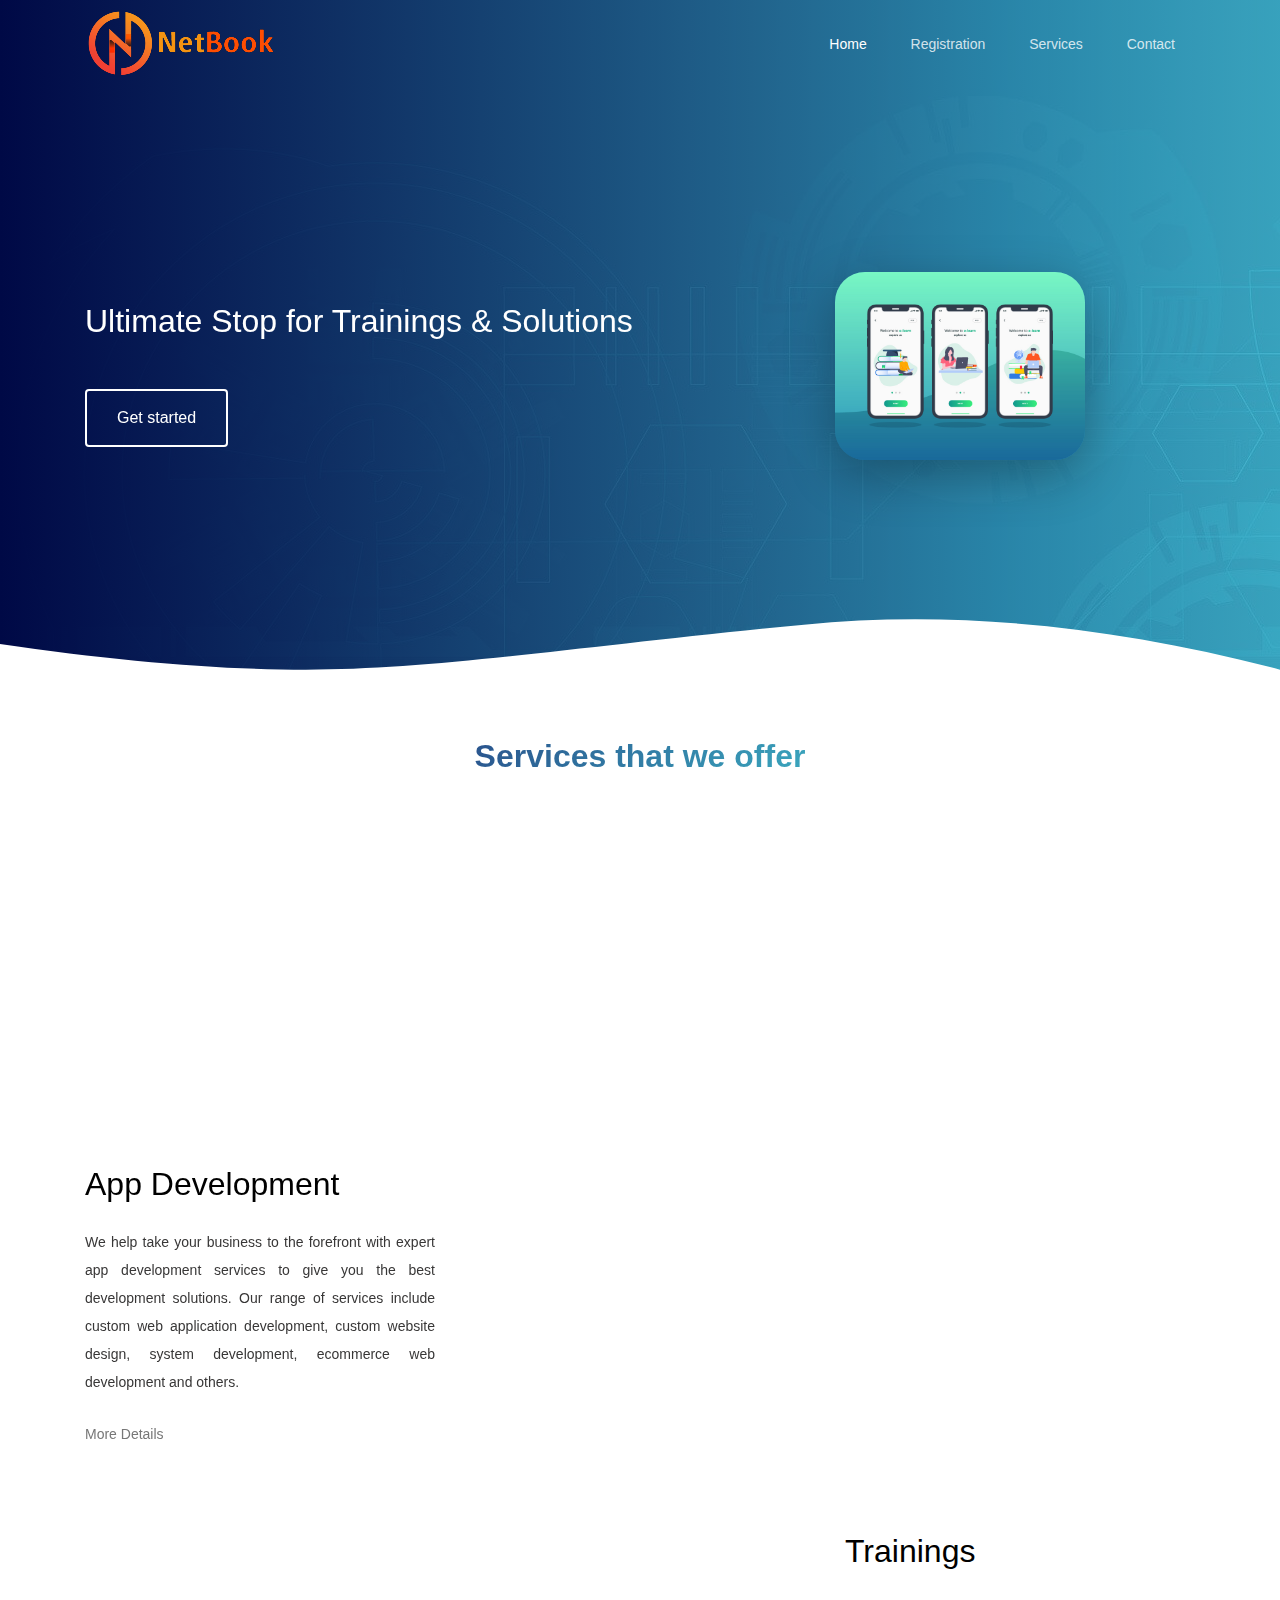
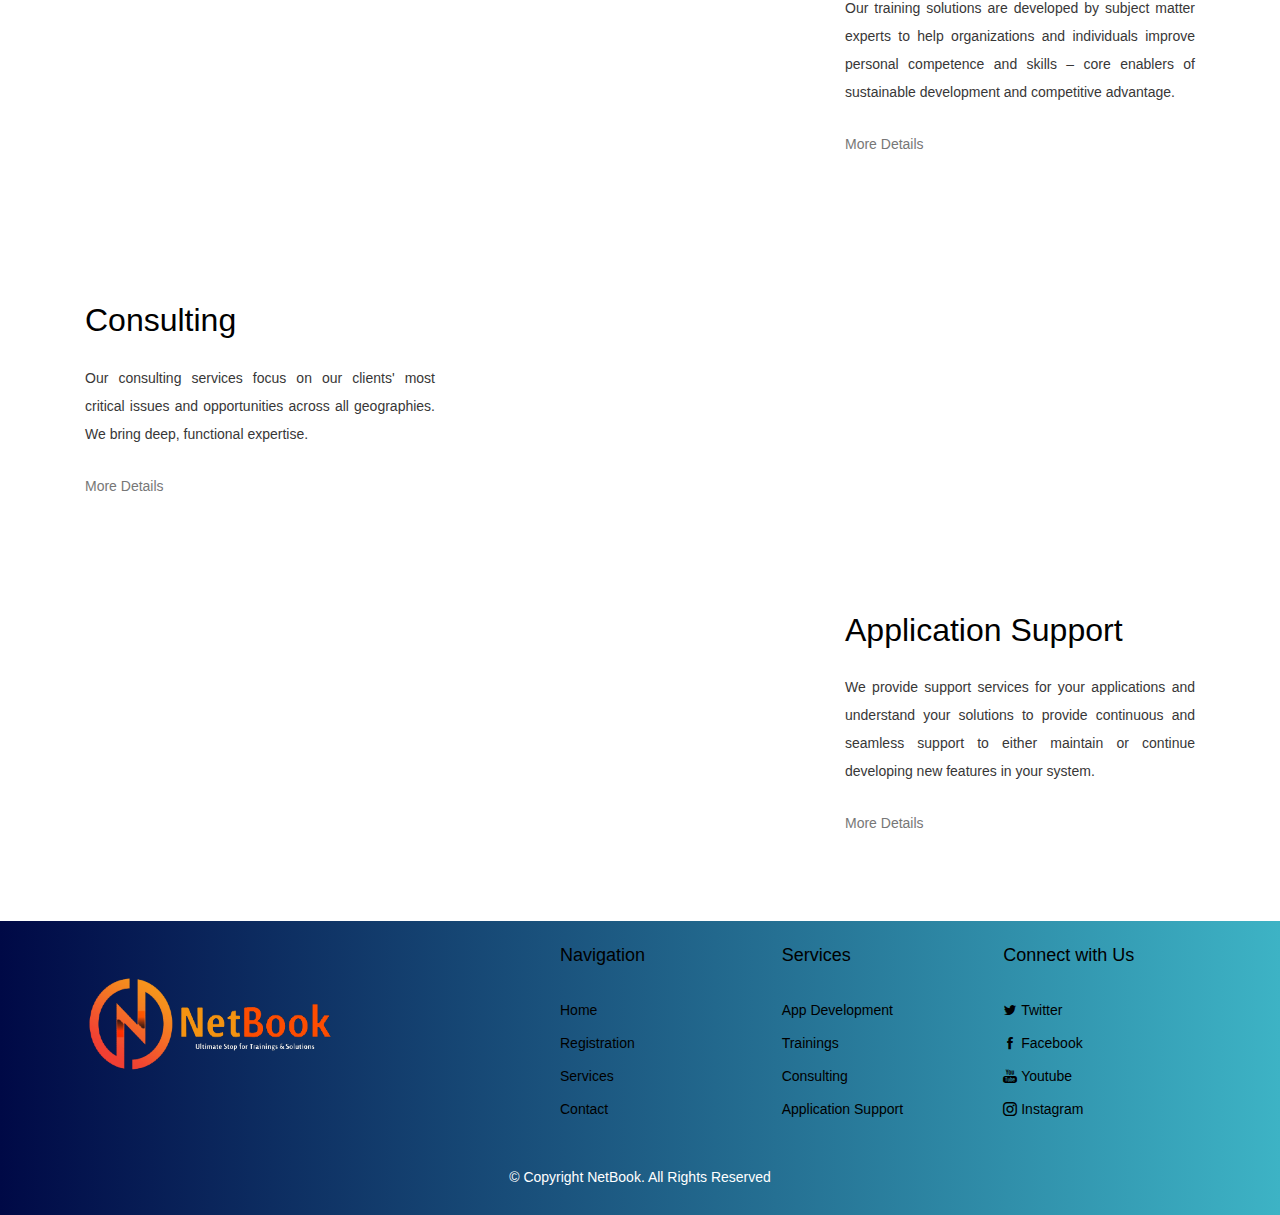
==== commit 46fe33a8: "Updated UI format for Mobile" ====
--- a/index.html
+++ b/index.html
@@ -2,1096 +2,335 @@
 <html lang="en">
 
 <head>
-	<meta charset="utf-8">
-	<meta http-equiv="X-UA-Compatible" content="IE=edge">
-	<meta name="viewport" content="width=device-width, initial-scale=1">
-	<title>Anasup - Information security services</title>
-	<link rel="shortcut icon" type="image/x-icon" href="favicon.ico">
-	<link href="https://fonts.googleapis.com/css?family=Poppins:300,400,500,700" rel="stylesheet">
-	<link href="assets/css/bootstrap.min.css" rel="stylesheet" type="text/css">
-	<link href="assets/css/owl.carousel.css" rel="stylesheet" type="text/css">
-	<link href="assets/css/font-awesome.css" rel="stylesheet" type="text/css">
-	<link href="assets/css/ionicons.css" rel="stylesheet" type="text/css">
-	<link href="assets/css/flaticon.css" rel="stylesheet" type="text/css">
-	<link href="assets/css/simple-line-icons.css" rel="stylesheet" type="text/css">
-	<link href="assets/css/jquery.fancybox.css" rel="stylesheet" type="text/css">
-	<link href="assets/css/magnific-popup.css" rel="stylesheet" type="text/css">
-	<!--Main Slider-->
-	<link href="assets/css/settings.css" type="text/css" rel="stylesheet" media="screen">
-	<link href="assets/css/layers.css" type="text/css" rel="stylesheet" media="screen">
-
-	<link href="assets/css/style.css" type="text/css" rel="stylesheet">
-	<link href="assets/css/index.css" type="text/css" rel="stylesheet">
-	<link href="assets/css/header.css" type="text/css" rel="stylesheet">
-	<link href="assets/css/footer.css" type="text/css" rel="stylesheet">
-	<link href="assets/css/theme-color/default.css" rel="stylesheet" type="text/css" id="theme-color" />
-
+  <meta charset="utf-8">
+  <title>NetBook</title>
+  <meta content="width=device-width, initial-scale=1.0" name="viewport">
+  <meta content="" name="keywords">
+  <meta content="" name="description">
+
+  <!-- Favicons -->
+  <link href="img/favicon.png" rel="icon">
+  <link href="img/apple-touch-icon.png" rel="apple-touch-icon">
+
+  <!-- Google Fonts -->
+  <link href="https://fonts.googleapis.com/css?family=Poppins:300,400,700|Roboto:300,400,700&display=swap"
+    rel="stylesheet">
+
+  <!-- Bootstrap CSS File -->
+  <link href="vendor/bootstrap/css/bootstrap.min.css" rel="stylesheet">
+
+  <!-- Vendor CSS Files -->
+  <link href="vendor/icofont/icofont.min.css" rel="stylesheet">
+  <link href="vendor/line-awesome/css/line-awesome.min.css" rel="stylesheet">
+  <link href="vendor/aos/aos.css" rel="stylesheet">
+  <link href="vendor/owlcarousel/assets/owl.carousel.min.css" rel="stylesheet">
+
+  <!-- Template Main CSS File -->
+  <link href="css/style.css" rel="stylesheet">
+  
+  <style>
+  .img-fluid {
+    max-width: 70%;
+    height: auto;
+  }
+  .index-page {
+    margin-top: -60px;
+  }
+  @media screen and (max-width: 768px) {
+  .index-page {
+    margin-top: 0px;
+  }
+  }
+  </style>
+
+  <!-- =======================================================
+    Template Name: NetBook
+    Author: NetBook.com
+    Author URL: https://netbook.com/
+  ======================================================= -->
 </head>
 
 <body>
-	<!--loader-->
-	<div id="preloader">
-		<div class="sk-circle">
-			<div class="sk-circle1 sk-child"></div>
-			<div class="sk-circle2 sk-child"></div>
-			<div class="sk-circle3 sk-child"></div>
-			<div class="sk-circle4 sk-child"></div>
-			<div class="sk-circle5 sk-child"></div>
-			<div class="sk-circle6 sk-child"></div>
-			<div class="sk-circle7 sk-child"></div>
-			<div class="sk-circle8 sk-child"></div>
-			<div class="sk-circle9 sk-child"></div>
-			<div class="sk-circle10 sk-child"></div>
-			<div class="sk-circle11 sk-child"></div>
-			<div class="sk-circle12 sk-child"></div>
-		</div>
-	</div>
-
-	<!--loader-->
-	<!-- header -->
-	<header class="header">
-		<div class="top-head ptb-10 hidden-md-down">
-			<div class="container">
-				<div class="row">
-					<div class="col-lg-6">
-						<div class="fleg-top">
-							<ul>
-								<li><img src="assets/images/fleg.jpg" alt="" /><span> English</span>
-								</li>
-								<li class="offset-sm-1">
-									<i class="fa fa-location-arrow" aria-hidden="true"></i><span>India</span>
-								</li>
-							</ul>
-						</div>
-					</div>
-
-					<div class="col-lg-6 d-flex justify-content-end respo-mob">
-						<div class="search">
-							<form>
-								<input type="text" placeholder="Search Here ..." />
-
-								<button type="button" class="bt-search"></button>
-							</form>
-						</div>
-						<div class="social-top">
-							<ul>
-								<li>
-									<a href="#"><i class="fa fa-facebook" aria-hidden="true"></i></a>
-								</li>
-								<li>
-									<a href="#"><i class="fa fa-twitter" aria-hidden="true"></i></a>
-								</li>
-								<li>
-									<a href="#"><i class="fa fa-google-plus" aria-hidden="true"></i></a>
-								</li>
-								<li>
-									<a href="#"><i class="fa fa-linkedin" aria-hidden="true"></i></a>
-								</li>
-								<li>
-									<a href="#"><i class="fa fa-skype" aria-hidden="true"></i></a>
-								</li>
-							</ul>
-						</div>
-					</div>
-				</div>
-			</div>
-		</div>
-
-		<div class="container">
-			<div class="row ptb-25">
-				<div class="col-md-3 d-flex align-items-center">
-					<a href="#" class="logo"><img src="assets/images/LogoColorNoText.jpeg" alt="" class="logo-img"></a>
-					<span class="title"><span>ANASUP </span> consulting</span><br>
-
-				</div>
-
-				<div class="col-md-9 rig-top d-flex justify-content-end hidden-sm-down">
-					<ul>
-						<li>
-							<div class="watch">
-								<div class="pic">
-									<i class="ion-clock"></i>
-								</div>
-								<div class="righ-text">
-									<b>Office HOurs</b>
-									<span>24 Hours</span>
-								</div>
-							</div>
-						</li>
-
-						<li>
-							<div class="mail-top">
-								<div class="pic">
-									<i class="ion-ios-email-outline"></i>
-								</div>
-								<div class="righ-text">
-									<b>Email</b>
-									<span><a href="#">anandv@anasup.in</a></span>
-								</div>
-							</div>
-						</li>
-
-						<li>
-							<div class="call">
-								<div class="pic">
-									<i class="ion-ios-telephone-outline"></i>
-								</div>
-								<div class="righ-text">
-									<b>Mobile</b>
-									<span><a href="#">+91-9940020062</a></span>
-								</div>
-							</div>
-						</li>
-
-					</ul>
-				</div>
-
-			</div>
-		</div>
-
-		<div class="top-menu">
-			<div class="container">
-				<div class="row">
-					<div class="col-lg-9">
-						<button id="menu" class="menu hidden-lg-up"></button>
-						<nav class="navigation">
-
-							<ul>
-								<li>
-									<a href="#!">Home</a><i class="ion-ios-plus-empty hidden-lg-up"></i>
-								</li>
-								<li>
-									<a href="#aboutus">About us</a><i class="ion-ios-plus-empty hidden-lg-up"></i>
-
-								</li>
-								<li>
-									<a href="#services">Services</a><i class="ion-ios-plus-empty hidden-lg-up"></i>
-
-								</li>
-								<li>
-									<a href="#Trainings">Trainings</a><i class="ion-ios-plus-empty hidden-lg-up"></i>
-
-								</li>
-
-								<li>
-									<a href="#contactus">Contact us</a><i class="ion-ios-plus-empty hidden-lg-up"></i>
-
-								</li>
-							</ul>
-						</nav>
-					</div>
-
-
-
-				</div>
-			</div>
-		</div>
-
-	</header>
-	<!-- header-End -->
-
-
-	<!-- star-banner -->
-	<!--  Main Banner Start Here-->
-	<div class="main-banner">
-		<div id="rev_slider_34_1_wrapper" class="rev_slider_wrapper" data-alias="news-gallery34">
-			<!-- START REVOLUTION SLIDER 5.0.7 fullwidth mode -->
-			<div id="rev_slider_34_1" class="rev_slider" data-version="5.0.7">
-				<ul>
-					<!-- SLIDE  -->
-					<li data-index="rs-129">
-						<!-- MAIN IMAGE -->
-						<img src="assets/images/banner_4.jpg" alt="" class="rev-slidebg">
-						<!-- LAYERS -->
-
-						<!-- LAYER NR. 2 -->
-						<div class="tp-caption Newspaper-Title tp-resizeme" id="slide-129-layer-1" data-x="['center','center','center','center']"
-						 data-hoffset="['0','0','0','0']" data-y="['top','top','top','center']" data-voffset="['165','135','105','0']" data-fontsize="['50','50','50','30']"
-						 data-lineheight="['55','55','55','35']" data-width="['700','700','700','420']" data-height="none" data-whitespace="normal"
-						 data-transform_idle="o:1;" data-transform_in="y:[-100%];z:0;rX:0deg;rY:0;rZ:0;sX:1;sY:1;skX:0;skY:0;s:1500;e:Power3.easeInOut;"
-						 data-transform_out="auto:auto;s:1000;e:Power3.easeInOut;" data-mask_in="x:0px;y:0px;s:inherit;e:inherit;" data-mask_out="x:0;y:0;s:inherit;e:inherit;"
-						 data-start="1000" data-splitin="none" data-splitout="none" data-responsive_offset="on">
-							<div class="banner-text text-center">
-								<span>Expert Consultants</span>
-								<h2>Information Security</h2>
-
-								<p>
-									Over 10 years of experience in helping clients finding comprehensive solutions.
-								</p>
-
-							</div>
-						</div>
-
-					</li>
-					<!-- SLIDE  -->
-					<li data-index="rs-130" data-title="" data-description="">
-						<!-- MAIN IMAGE -->
-						<img src="assets/images/banner_5.jpg" alt="" class="rev-slidebg">
-						<!-- LAYERS -->
-
-						<!-- LAYER NR. 2 -->
-						<div class="tp-caption Newspaper-Title tp-resizeme" id="slide-129-layer-2" data-x="['left','left','left','left']" data-hoffset="['100','50','50','30']"
-						 data-y="['top','top','top','center']" data-voffset="['165','135','105','0']" data-fontsize="['50','50','50','30']"
-						 data-lineheight="['55','55','55','35']" data-width="['700','700','700','420']" data-height="none" data-whitespace="normal"
-						 data-transform_idle="o:1;" data-transform_in="y:[-100%];z:0;rX:0deg;rY:0;rZ:0;sX:1;sY:1;skX:0;skY:0;s:1500;e:Power3.easeInOut;"
-						 data-transform_out="auto:auto;s:1000;e:Power3.easeInOut;" data-mask_in="x:0px;y:0px;s:inherit;e:inherit;" data-mask_out="x:0;y:0;s:inherit;e:inherit;"
-						 data-start="1000" data-splitin="none" data-splitout="none" data-responsive_offset="on">
-							<div class="banner-text">
-								<span>Growth Partners</span>
-								<h2>Industry cutting edge technologies</h2>
-
-								<p>
-									Connect with top consultants hand-picked by Anasup consulting and finance
-								</p>
-
-							</div>
-						</div>
-
-					</li>
-					<!-- SLIDE  -->
-					<li data-index="rs-131">
-						<!-- MAIN IMAGE -->
-						<img src="assets/images/banner_3.jpg" alt="" class="rev-slidebg">
-						<!-- LAYERS -->
-
-						<!-- LAYER NR. 2 -->
-						<div class="tp-caption Newspaper-Title tp-resizeme" id="slide-129-layer-3" data-x="['left','left','left','left']" data-hoffset="['100','50','50','30']"
-						 data-y="['top','top','top','center']" data-voffset="['165','135','105','0']" data-fontsize="['50','50','50','30']"
-						 data-lineheight="['55','55','55','35']" data-width="['700','700','700','420']" data-height="none" data-whitespace="normal"
-						 data-transform_idle="o:1;" data-transform_in="y:[-100%];z:0;rX:0deg;rY:0;rZ:0;sX:1;sY:1;skX:0;skY:0;s:1500;e:Power3.easeInOut;"
-						 data-transform_out="auto:auto;s:1000;e:Power3.easeInOut;" data-mask_in="x:0px;y:0px;s:inherit;e:inherit;" data-mask_out="x:0;y:0;s:inherit;e:inherit;"
-						 data-start="1000" data-splitin="none" data-splitout="none" data-responsive_offset="on">
-							<div class="banner-text">
-								<span>Helping Leaders</span>
-								<h2>Being the best in the Industry</h2>
-
-								<p>
-									We look forward to help you in taking your company to new height.
-								</p>
-
-							</div>
-						</div>
-					</li>
-					<!-- SLIDE  -->
-				</ul>
-				<div class="tp-bannertimer tp-bottom"></div>
-			</div>
-		</div>
-	</div>
-	<!--  Main Banner End Here-->
-
-	<!-- About_Compney -->
-	<section id="aboutus" class="padding ptb-xs-40">
-		<div class="container">
-			<div class="row d-flex align-items-center">
-				<div class="col-md-12 col-lg-7 about-left">
-
-					<div class="sect-title mb-40 mb-xs-10">
-						<h2><span>About </span>Anasup Consulting</h2>
-
-					</div>
-					<p>
-						Anasup Consulting started in the year 2007 with a vision on how we can help organisations transform using the three pillar
-						framework - Management Consulting, IT Services and Corporate Financial Investments. This framework Helps achieve the
-						maximum profitability, ROI with the best practices from various industries. The transformation exercise involves the
-						People Strategy, IT Strategy, Financial Strategy. Our Consultants have the skills to recognize the pain points of the
-						customer. The consultants work with the stakeholders of the organisation to give the best strategies and roadmap addressing
-						the pain point. Lot of SME organisations have already benefitted by the three pillar framework. The industries we cater
-						are
-						<ul>
-							<li>Healthcare</li>
-							<li>Life Sciences</li>
-							<li>Energy </li>
-							<li>Insurance </li>
-						</ul> We help the organisations with the latest Technology adoption - Blockchain, Digital, Cybersecurity, Artifical
-						Intelligence, RPA, Cloud Computing, Analytics, IOT - Helping to transform from Capital Expenditure to Operational Expenditure.
-						We act as IT Partner for the organisations
-
-					</p>
-
-				</div>
-
-				<div class="col-md-12 col-lg-5">
-					<img src="assets/images/about_us.png" class="repo-full" alt="">
-				</div>
-
-			</div>
-
-		</div>
-	</section>
-	<!-- About_Compney_End -->
-
-	<!--fuctuche_box-->
-	<section class="padding ptb-xs-40 top_about gray-bg">
-		<div class="container">
-			<div class="row mb-30 text-center">
-				<div class="col-lg-10 offset-lg-1">
-					<h4 class="bigger_font">We work with the world’s leading organizations to provide collaborative solutions to your business</h4>
-				</div>
-			</div>
-
-			<div class="row">
-				<div class="col-lg-4 mb-sm-30 mb-xs-30">
-					<div class="proje_paret">
-						<div class="box_pic">
-							<figure>
-								<img src="assets/images/digital.jpeg" alt="">
-							</figure>
-							<div class="text-boxhover">
-								<div class="boda-cols">
-									<span class="icon_bg"><i class="ion-ios-bolt-outline"></i></span>
-									<span>DIGITAL TRANSFORMATION
-									</span>
-
-								</div>
-							</div>
-						</div>
-
-						<div class="show-hov">
-							<div class="hover_title">
-								<div class="boda-cols">
-									<span class="icon_bg"><i class="ion-ios-bolt-outline"></i></span>
-									<span>DIGITAL TRANSFORMATION</span>
-
-								</div>
-							</div>
-							<p>
-								<ul>
-									<li>Digital Board and CEO Advisory</li>
-									<li> Digital Customer Experience Advisory</li>
-									<li> Digital Vendor Advisory </li>
-									<li>CIO Advisory Digital Risk Advisory</li>
-								</ul>
-							</p>
-						</div>
-
-					</div>
-				</div>
-
-				<div class="col-lg-4 mb-sm-30 mb-xs-30">
-					<div class="proje_paret">
-						<div class="box_pic">
-							<figure>
-								<img src="assets/images/blockchain.jpeg" alt="">
-							</figure>
-							<div class="text-boxhover">
-								<div class="boda-cols">
-									<span class="icon_bg"><i class="ion-ios-bolt-outline"></i></span>
-									<span>Block chain</span>
-
-								</div>
-							</div>
-						</div>
-
-						<div class="show-hov">
-							<div class="hover_title">
-								<div class="boda-cols">
-									<span class="icon_bg"><i class="ion-ios-bolt-outline"></i></span>
-									<span>Block chain</span>
-
-								</div>
-							</div>
-							<p>
-								<ul>
-									<li>Research and Development</li>
-									<li>Advise and Strategy</li>
-									<li>Product and Platform</li>
-
-								</ul>
-							</p>
-						</div>
-
-					</div>
-				</div>
-
-				<div class="col-lg-4">
-					<div class="proje_paret">
-						<div class="box_pic">
-							<figure>
-								<img src="assets/images/cybersecurity.jpeg" alt="">
-							</figure>
-							<div class="text-boxhover">
-								<div class="boda-cols">
-									<span class="icon_bg"><i class="ion-ios-bolt-outline"></i></span>
-									<span>CyberSecurity</span>
-
-								</div>
-							</div>
-						</div>
-
-						<div class="show-hov">
-							<div class="hover_title">
-								<div class="boda-cols">
-									<span class="icon_bg"><i class="ion-ios-bolt-outline"></i></span>
-									<span>CyberSecurity</span>
-
-								</div>
-							</div>
-							<p>
-								<ul>
-									<li>Governance, Risk and Compliance</li>
-									<li>Cyber Network </li>
-									<li>Managed Security Services</li>
-									<li>Infrastructure and System integration</li>
-									<li>Smart Solutions</li>
-
-								</ul>
-							</p>
-						</div>
-
-					</div>
-				</div>
-
-			</div>
-
-		</div>
-	</section>
-	<!--fuctuche_box_End-->
-
-	<!-- Our_Process -->
-	<section id="our_Process" class="padding ptb-xs-40 process_section">
-		<div class="container">
-			<div class="row text-center mb-40 mb-xs-10">
-				<div class="col-lg-6 offset-lg-3 sect-title">
-					<h2><span>Work</span> Process</h2>
-					<span class="title_bdr"><i class="ion-more"></i></span>
-
-				</div>
-			</div>
-			<div class="row">
-				<div class="col-lg-3 col-md-6 text-center mb-sm-30 mb-xs-30">
-					<div class="process-icon icon_down">
-						<div class="text_work">
-							<div class="icon-container">
-								<a href="#"> <span class="icon_bigger"> <i class="ion-ios-heart-outline"></i> </span> </a>
-							</div>
-							<h3><strong class="icon-number"></strong> Establish partnerships</h3>
-
-						</div>
-						<div class="ball-pulse reponsiv_none">
-							<div></div>
-							<div></div>
-							<div></div>
-						</div>
-					</div>
-				</div>
-				<div class="col-lg-3 col-md-6 text-center mb-sm-30 mb-xs-30">
-					<div class="process-icon icon_down">
-						<div class="text_work">
-							<div class="icon-container">
-								<a href="#"> <span class="icon_bigger"> <i class="ion-ios-monitor-outline"></i> </span> </a>
-							</div>
-							<h3><strong class="icon-number"></strong> Assessment</h3>
-
-						</div>
-						<div class="ball-pulse reponsiv_none">
-							<div></div>
-							<div></div>
-							<div></div>
-						</div>
-					</div>
-				</div>
-				<div class="col-lg-3 col-md-6 text-center mb-xs-30">
-					<div class="process-icon icon_down">
-						<div class="text_work">
-							<div class="icon-container">
-								<a href="#"> <span class="icon_bigger"> <i class="ion-ios-camera-outline"></i> </span> </a>
-							</div>
-							<h3><strong class="icon-number"></strong> Solution Design</h3>
-
-						</div>
-						<div class="ball-pulse">
-							<div></div>
-							<div></div>
-							<div></div>
-						</div>
-					</div>
-				</div>
-				<div class="col-lg-3 col-md-6 text-center">
-					<div class="process-icon icon_down">
-						<div class="text_work">
-							<div class="icon-container">
-								<a href="#"> <span class="icon_bigger"> <i class="ion-ios-chatbubble-outline"></i> </span> </a>
-							</div>
-							<h3><strong class="icon-number"></strong> Solution Delivery</h3>
-
-						</div>
-					</div>
-				</div>
-			</div>
-		</div>
-	</section>
-	<!-- Our_Process_End -->
-
-	<!-- OUR_Service -->
-	<section id="service" class="padding ptb-xs-40">
-		<div class="container">
-			<div class="row text-center mb-40 mb-xs-10">
-				<div class="col-lg-6 offset-lg-3 sect-title">
-					<h2><span>Our</span> Service</h2>
-					<span class="title_bdr"><i class="ion-more"></i></span>
-
-				</div>
-			</div>
-			<div class="row">
-
-				<!--Services Block-->
-				<div id="services" class="services-block col-lg-4 col-md-6 col-xs-12 mb-30">
-					<div class="inner-box hvr-float">
-						<div class="image">
-							<img src="assets/images/service/img_1.jpeg" alt="">
-
-							<div class="overlay-box d-flex align-items-center clearfix">
-								<div class="text">
-									<p>
-										<ul>
-											<li>- Auditing</li>
-											<li>- Certification</li>
-											<li>- Training</li>
-											<li>- Consulting.</li>
-										</ul>
-									</p>
-								</div>
-
-							</div>
-						</div>
-						<div class="lower-box">
-							<h3><a href="#!">ISO 27001</a></h3>
-						</div>
-					</div>
-				</div>
-
-				<!--Services Block-->
-				<div class="services-block col-lg-4 col-md-6 mb-30">
-					<div class="inner-box hvr-float">
-						<div class="image">
-							<img src="assets/images/service/img_2.png" alt="">
-
-							<div class="overlay-box d-flex align-items-center clearfix">
-								<div class="text">
-									<p>
-										<ul>
-											<li>- Auditing</li>
-											<li>- Certification</li>
-											<li>- Training</li>
-											<li>- Consulting.</li>
-										</ul>
-									</p>
-								</div>
-
-							</div>
-						</div>
-						<div class="lower-box">
-							<h3><a href="#!">GDPR</a></h3>
-						</div>
-					</div>
-				</div>
-
-				<!--Services Block-->
-				<div class="services-block col-lg-4 col-md-6 mb-30" id="service">
-					<div class="inner-box hvr-float">
-						<div class="image">
-							<img src="assets/images/service/img_3.jpeg" alt="">
-
-							<div class="overlay-box d-flex align-items-center clearfix">
-								<div class="text">
-									<p>
-										<ul>
-											<li>- Assessment</li>
-											<li>- Certification</li>
-											<li>- Training</li>
-											<li>- Consulting.</li>
-										</ul>
-									</p>
-								</div>
-
-							</div>
-						</div>
-						<div class="lower-box">
-							<h3><a href="#!">SOC2 Compliance</a></h3>
-						</div>
-					</div>
-				</div>
-
-				<!--Services Block-->
-				<div class="services-block col-lg-4 col-md-6 mb-xs-30">
-					<div class="inner-box hvr-float">
-						<div class="image">
-							<img src="assets/images/service/img_4.jpeg" alt="">
-
-							<div class="overlay-box d-flex align-items-center clearfix">
-								<div class="text">
-									<p>
-										<ul>
-											<li>-Identification</li>
-											<li>- Transformation</li>
-											<li>- Training</li>
-											<li>- Consulting.</li>
-										</ul>
-									</p>
-								</div>
-
-							</div>
-						</div>
-						<div class="lower-box">
-							<h3><a href="#!">Cybersecurity Strategies</a></h3>
-						</div>
-					</div>
-				</div>
-
-				<!--Services Block-->
-				<div class="services-block col-lg-4 col-md-6 col-xs-12 mb-xs-30">
-					<div class="inner-box hvr-float">
-						<div class="image">
-							<img src="assets/images/service/img_5.jpeg" alt="">
-
-							<div class="overlay-box d-flex align-items-center clearfix">
-								<div class="text">
-									<p>
-										<ul>
-											<li>- Assessment</li>
-											<li>-Technology implementation.</li>
-
-										</ul>
-									</p>
-								</div>
-							</div>
-						</div>
-						<div class="lower-box">
-							<h3><a href="#!">Mobile Security</a></h3>
-						</div>
-					</div>
-				</div>
-
-				<!--Services Block-->
-				<div class="services-block col-lg-4 col-md-6 col-xs-12">
-					<div class="inner-box hvr-float">
-						<div class="image">
-							<img src="assets/images/service/img_6.jpeg" alt="">
-
-							<div class="overlay-box d-flex align-items-center clearfix">
-								<div class="text">
-									<p>
-										<ul>
-											<li>- Implementation</li>
-											<li>- Certification</li>
-											<li>- Training</li>
-											<li>- Consulting.</li>
-										</ul>
-									</p>
-								</div>
-
-							</div>
-						</div>
-						<div class="lower-box">
-							<h3><a href="#!">Cloud Security</a></h3>
-						</div>
-					</div>
-				</div>
-				<!--Telecom Block-->
-				<div class="services-block col-lg-4 col-md-6 col-xs-12" style="margin-top:15px;">
-					<div class="inner-box hvr-float">
-						<div class="image">
-							<img src="assets/images/telecom.jpeg" alt="">
-
-							<div class="overlay-box d-flex align-items-center clearfix">
-								<div class="text">
-									<p>
-										<ul>
-											<li>- 5G Roadmap Consulting</li>
-											<li>- SDN Services</li>
-											<li>- NFV Technology</li>
-											<li>- Fiber Optics </li>
-											<li>- Networking</li>
-											<li>- Semiconductors</li>
-										</ul>
-									</p>
-								</div>
-
-							</div>
-						</div>
-						<div class="lower-box">
-							<h3><a href="#!">Telecom</a></h3>
-						</div>
-					</div>
-				</div>
-
-				<div class="services-block col-lg-4 col-md-6 col-xs-12" style="margin-top:15px;">
-					<div class="inner-box hvr-float">
-						<div class="image">
-							<img src="assets/images/service/iot.png" alt="">
-
-							<div class="overlay-box d-flex align-items-center clearfix">
-								<div class="text">
-									<p>
-										<ul>
-											<li>- IOT consulting</li>
-											<li>- IOT Security Protocols</li>
-											<li>- Smart connected products</li>
-											<li>- Smart manufacturing </li>
-											<li>- Industrial Internet of Things</li>
-
-										</ul>
-									</p>
-								</div>
-
-							</div>
-						</div>
-						<div class="lower-box">
-							<h3><a href="#!">IOT </a></h3>
-						</div>
-					</div>
-				</div>
-				<div class="services-block col-lg-4 col-md-6 col-xs-12" style="margin-top:15px;">
-					<div class="inner-box hvr-float">
-						<div class="image">
-							<img src="assets/images/service/RPA.png" alt="">
-
-							<div class="overlay-box d-flex align-items-center clearfix">
-								<div class="text">
-									<p>
-										<ul>
-											<li>- Conduct Automation Readiness Assessments</li>
-											<li>- Define RPA governance frameworks</li>
-
-
-										</ul>
-									</p>
-								</div>
-
-							</div>
-						</div>
-						<div class="lower-box">
-							<h3><a href="#!">RPA </a></h3>
-						</div>
-					</div>
-				</div>
-			</div>
-		</div>
-	</section>
-	<!-- OUR_Service END-->
-	<!-- Training courses starts-->
-	<section id="Trainings" class="padding ptb-xs-40 img_bg1">
-		<div class="container">
-			<div class="row text-center mb-40 mb-xs-10">
-				<div class="col-lg-6 offset-lg-3 sect-title">
-					<h2><span>Training</span> Courses</h2>
-					<span class="title_bdr"><i class="ion-more"></i></span>
-
-				</div>
-			</div>
-			<div class="row">
-
-				<div class=" col-md-12 col-lg-12">
-
-					<!-- Contact FORM -->
-					<form class="quote-form" id="contact">
-						<!-- IF MAIL SENT SUCCESSFULLY -->
-						<div id="success">
-							<div role="alert" class="alert alert-success">
-								We cover the training online, offline, corporate and 1:1
-							</div>
-						</div>
-						<!-- END IF MAIL SENT SUCCESSFULLY -->
-						<div class="row">
-							<ul>
-								<li>Block Chain</li>
-								<li>Artificial Intelligence</li>
-								<li>Design Thinking</li>
-								<li>Deep Learning</li>
-								<li>Internet of Things</li>
-								<li>Cloud computing</li>
-								<li>Data Analytics</li>
-								<li>UI&UX</li>
-								<li>DevOps</li>
-								<li>Microservices</li>
-							</ul>
-						</div>
-					</form>
-					<!-- END Contact FORM -->
-				</div>
-
-			</div>
-
-		</div>
-	</section>
-	<!--training courses ends-->
-	<!--Quick Quote Section start-->
-	<section id="feadback" class="padding ptb-xs-40 img_bg1">
-		<div class="container">
-			<div class="row text-center mb-40 mb-xs-10">
-				<div class="col-lg-6 offset-lg-3 sect-title">
-					<h2><span>Quick</span> Quote</h2>
-					<span class="title_bdr"><i class="ion-more"></i></span>
-
-				</div>
-			</div>
-			<div class="row">
-
-				<div class=" col-md-12 col-lg-12">
-
-					<!-- Contact FORM -->
-					<form class="quote-form" id="contact" name="contact" method="POST" netlify>
-						<!-- IF MAIL SENT SUCCESSFULLY -->
-						<div id="success">
-							<div role="alert" class="alert alert-success">
-								<strong>Thanks</strong> for using our template. Your message has been sent.
-							</div>
-						</div>
-						<!-- END IF MAIL SENT SUCCESSFULLY -->
-						<div class="row">
-							<div class="col-md-4 col-lg-4">
-								<div class="form-field">
-									<input class="input-sm form-full" id="name" type="text" name="form-name" placeholder="Your Name">
-								</div>
-							</div>
-
-							<div class="col-md-4 col-lg-4">
-								<div class="form-field">
-									<input class="input-sm form-full" id="email" type="text" name="form-email" placeholder="Email">
-								</div>
-							</div>
-
-							<div class="col-md-4 col-lg-4">
-								<div class="form-field">
-									<input class="input-sm form-full" id="sub" type="text" name="form-subject" placeholder="Subject">
-								</div>
-							</div>
-
-							<div class="col-md-10 col-lg-10">
-								<div class="form-field">
-									<textarea class="form-full" id="message" rows="7" name="form-message" placeholder="Your Message"></textarea>
-								</div>
-							</div>
-							<div class="col-md-2 col-lg-2 d-flex align-items-center">
-								<button class="bnt btn-text sent-but mt-xs-30" type="submit" id="submit" name="button">
-									Send
-								</button>
-							</div>
-						</div>
-					</form>
-					<!-- END Contact FORM -->
-				</div>
-
-			</div>
-
-		</div>
-	</section>
-	<!--Quick Quote Section end-->
-
-	<!--Testimonial-->
-	<section class="padding ptb-xs-40">
-		<div class="container">
-			<div class="row text-center mb-40 mb-xs-10">
-				<div class="col-lg-6 offset-lg-3 sect-title">
-					<h2><span>Our</span> Testimonial</h2>
-					<span class="title_bdr"><i class="ion-more"></i></span>
-
-				</div>
-			</div>
-			<div class="row">
-				<div class="col-md-12">
-					<div class="testimonial but_prive">
-						<div class="single_carousel pt-40">
-							<p>
-								Good Market Research Report on 5G future
-							</p>
-							<div class="author_img__block">
-								<div class="author_tablecell__block">
-
-									<p>
-										BU Leader - <span>Leading Telecom company</span>
-									</p>
-								</div>
-							</div>
-						</div>
-						<div class="single_carousel pt-40">
-							<p>
-								Attention to Details. Successful Roadmap implementation for Blockchain
-							</p>
-							<div class="author_img__block">
-								<div class="author_tablecell__block">
-
-									<p>
-										Solution Architect <span>Leading Investment company</span>
-									</p>
-								</div>
-							</div>
-						</div>
-						<div class="single_carousel pt-40">
-							<p>
-								Timely Delivery of the solution
-							</p>
-							<div class="author_img__block">
-								<div class="author_tablecell__block">
-
-									<p>
-										Delivery Lead<span>Leading bank</span>
-									</p>
-								</div>
-							</div>
-						</div>
-					</div>
-				</div>
-			</div>
-		</div>
-
-	</section>
-	<!--Testimonial End-->
-
-	<!-- Project_Section -->
-
-
-	<!--Project_Section_End-->
-
-	<!-- Blog -->
-
-	<!-- Blog End -->
-
-	<!-- FOOTER -->
-	<footer class="footer pt-80 pt-xs-60" id="contactus">
-		<div class="container">
-			<!--Footer Info -->
-			<div class="row footer-info mb-60">
-				<div class="col-lg-3 col-md-4 col-xs-12 mb-sm-30 mb-xs-30">
-					<h4 class="mb-30">CONTACT Us</h4>
-					<address>
-						<i class="ion-ios-location fa-icons"></i> Shree Apartments. 27, Kamarajar Avenue, 1st Street, Adyar, Chennai -20
-					</address>
-					<ul class="link-small">
-						<li>
-							<a href="mailto:anandv@anasup.in"><i class="ion-ios-email fa-icons"></i>anandv@anasup.in</a>
-						</li>
-						<li>
-							<a><i class="ion-ios-telephone fa-icons"></i>+56 (0) 012 345 6789</a>
-						</li>
-					</ul>
-					<div class="icons-hover-black">
-						<a href="javascript:avoid(0);"> <i class="fa fa-facebook"></i> </a><a href="javascript:avoid(0);"> <i class="fa fa-twitter"></i>
-						</a><a href="javascript:avoid(0);"> <i class="fa fa-youtube"></i> </a><a href="javascript:avoid(0);"> <i class="fa fa-dribbble"></i>
-						</a><a href="javascript:avoid(0);"> <i class="fa fa-linkedin"></i> </a>
-					</div>
-				</div>
-				<div class="col-lg-2 col-md-3 col-xs-12 mb-sm-30 mb-xs-30">
-					<h4 class="mb-30">Links</h4>
-					<ul class="link blog-link">
-						<li>
-							<a href="javascript:avoid(0);"><i class="fa fa-angle-double-right"></i> About Us</a>
-						</li>
-						<li>
-							<a href="#services"><i class="fa fa-angle-double-right"></i> Services</a>
-						</li>
-						<li>
-							<a href="javascript:avoid(0);"><i class="fa fa-angle-double-right"></i> Privacy policy</a>
-						</li>
-						<li>
-							<a href="javascript:avoid(0);"><i class="fa fa-angle-double-right"></i> Terms &amp; condition</a>
-						</li>
-					</ul>
-				</div>
-				<div class="col-lg-3 col-md-5 col-xs-12 mb-sm-30 mb-xs-30">
-					<h4 class="mb-30">Latest Blog</h4>
-					<div class="widget-details link">
-						<div class="post-type-post media">
-							<div class="entry-thumbnail media-left">
-								<img src="assets/images/blog/small-img.jpg" alt="Image">
-							</div>
-							<!-- /.entry-thumbnail -->
-							<div class="post-content media-body">
-								<p class="entry-title">
-									<a href=" https://www.linkedin.com/pulse/oryxcash-blockchain-ecosystem-artificial-intelligence-anand-v/">block chain
-										eco system</a>
-								</p>
-								<div class="post-meta">
-									On
-									<time datetime="2018-03-09">
-										September 3, 2018
-									</time>
-								</div>
-								<!-- /.post-meta -->
-							</div>
-							<!-- /.post-content -->
-						</div>
-						<div class="post-type-post media">
-							<div class="entry-thumbnail media-left">
-								<img src="assets/images/blog/small-img1.jpg" alt="Image">
-							</div>
-							<!-- /.entry-thumbnail -->
-							<div class="post-content media-body">
-								<p class="entry-title">
-									<a href="https://www.linkedin.com/pulse/cryptocurrency-simplified-story-telling-grandmom-using-anand-v/">Cryptocurrency</a>
-								</p>
-								<div class="post-meta">
-									On
-									<time datetime="2018-01-26">
-										January 26, 2018
-									</time>
-								</div>
-								<!-- /.post-meta -->
-							</div>
-							<!-- /.post-content -->
-						</div>
-					</div>
-				</div>
-				<div class="col-lg-4 col-md-12 col-xs-12 mt-sm-30">
-					<div class="newsletter">
-						<h4 class="mb-30 mb-xs-15">NEWSLETTER SIGNUP</h4>
-						<p>
-							Subscribe to Our Newsletter to get Important News, Amazing Offers & Inside Scoops:
-						</p>
-						<form>
-							<input type="email" class="newsletter-input input-md newsletter-input mb-0" placeholder="Enter Your Email">
-							<button class="newsletter-btn btn btn-xs btn-color" type="submit" value="">
-								<i class="fa fa-angle-right mr-0"></i>
-							</button>
-						</form>
-					</div>
-				</div>
-			</div>
-			<!-- End Footer Info -->
-		</div>
-		<!-- Copyright Bar -->
-		<div class="copyright">
-			<div class="container">
-				<p class="">
-					© 2018 jsuisoftwareconsulting. All Rights Reserved.
-				</p>
-			</div>
-		</div>
-		<!-- End Copyright Bar -->
-	</footer>
-	<!-- END FOOTER -->
-
-	<script type="text/javascript" src="assets/js/jquery.min.js"></script>
-	<script src="assets/js/jquery-ui.min.js" type="text/javascript"></script>
-	<script type="text/javascript" src="assets/js/tether.min.js"></script>
-	<script type="text/javascript" src="assets/js/bootstrap.min.js"></script>
-	<script type="text/javascript" src="assets/js/owl.carousel.js"></script>
-	<!-- fancybox Js -->
-	<script src="assets/js/jquery.mousewheel-3.0.6.pack.js" type="text/javascript"></script>
-	<script src="assets/js/jquery.fancybox.pack.js" type="text/javascript"></script>
-	<!-- popup -->
-	<script src="assets/js/jquery.magnific-popup.min.js" type="text/javascript"></script>
-
-	<!-- masonry,isotope Effect Js -->
-	<script src="assets/js/imagesloaded.pkgd.min.js" type="text/javascript"></script>
-	<script src="assets/js/isotope.pkgd.min.js" type="text/javascript"></script>
-	<script src="assets/js/masonry.pkgd.min.js" type="text/javascript"></script>
-	<script src="assets/js/jquery.appear.js" type="text/javascript"></script>
-	<!-- revolution Js -->
-	<script type="text/javascript" src="assets/js/jquery.themepunch.tools.min.js"></script>
-	<script type="text/javascript" src="assets/js/jquery.themepunch.revolution.min.js"></script>
-	<script type="text/javascript" src="assets/extensions/revolution.extension.slideanims.min.js"></script>
-	<script type="text/javascript" src="assets/extensions/revolution.extension.layeranimation.min.js"></script>
-	<script type="text/javascript" src="assets/extensions/revolution.extension.navigation.min.js"></script>
-	<script type="text/javascript" src="assets/extensions/revolution.extension.parallax.min.js"></script>
-	<script type="text/javascript" src="assets/js/jquery.revolution.js"></script>
-	<!-- Mail Function Js -->
-	<script src="assets/js/validation.js" type="text/javascript"></script>
-	<!-- Compiled and minified JavaScript -->
-	<script src="assets/js/jquery.appear.js" type="text/javascript"></script>
-	<script src="assets/js/custom.js" type="text/javascript"></script>
+
+  <div class="site-wrap">
+
+    <div class="site-mobile-menu site-navbar-target">
+      <div class="site-mobile-menu-header">
+        <div class="site-mobile-menu-close mt-3">
+          <span class="icofont-close js-menu-toggle"></span>
+        </div>
+      </div>
+      <div class="site-mobile-menu-body"></div>
+    </div>
+
+    <header class="site-navbar js-sticky-header site-navbar-target" role="banner">
+
+      <div class="container">
+        <div class="row align-items-center">
+
+          <div class="col-6 col-lg-2">
+            <a href="index.html" class="mb-0"><img src="img/logo/logo-h-trans-70.png" width="192" height="70"></a>
+          </div>
+
+          <div class="col-12 col-md-10 d-none d-lg-block">
+            <nav class="site-navigation position-relative text-right" role="navigation">
+
+              <ul class="site-menu main-menu js-clone-nav mr-auto d-none d-lg-block">
+                <li class="active"><a href="index.html" class="nav-link">Home</a></li>
+				<!--<li><a href="about.html" class="nav-link">About</a></li> -->
+				<li><a href="registration.html" class="nav-link">Registration</a></li>
+				<!--
+				<li class="has-children">
+                  <a class="nav-link">Trainings</a>
+                  <ul class="dropdown">
+                    <li><a href="registration.html" class="nav-link">Registration</a></li>
+                  </ul>
+                </li>
+				-->
+				<li><a href="services.html" class="nav-link">Services</a></li>
+				<!--
+				<li><a href="blog.html" class="nav-link">Blog</a></li>
+                <li class="has-children">
+                  <a href="documents.html" class="nav-link">Documents</a>
+                  <ul class="dropdown">
+                    <li><a href="mulesoft.html" class="nav-link">Mulesoft</a></li>
+                    <li><a href="spring-boot.html" class="nav-link">Spring Boot</a></li>
+                  </ul>
+                </li>
+				-->
+                <li><a href="contact.html" class="nav-link">Contact</a></li>
+              </ul>
+            </nav>
+          </div>
+
+
+          <div class="col-6 d-inline-block d-lg-none ml-md-0 py-3" style="position: relative; top: 3px;">
+
+            <a href="#" class="burger site-menu-toggle js-menu-toggle" data-toggle="collapse"
+              data-target="#main-navbar">
+              <span></span>
+            </a>
+          </div>
+
+        </div>
+      </div>
+
+    </header>
+
+
+    <main id="main">
+      <div class="hero-section">
+        <div class="wave">
+
+          <svg width="100%" height="355px" viewBox="0 0 1920 355" version="1.1" xmlns="http://www.w3.org/2000/svg"
+            xmlns:xlink="http://www.w3.org/1999/xlink">
+            <g id="Page-1" stroke="none" stroke-width="1" fill="none" fill-rule="evenodd">
+              <g id="Apple-TV" transform="translate(0.000000, -402.000000)" fill="#FFFFFF">
+                <path
+                  d="M0,439.134243 C175.04074,464.89273 327.944386,477.771974 458.710937,477.771974 C654.860765,477.771974 870.645295,442.632362 1205.9828,410.192501 C1429.54114,388.565926 1667.54687,411.092417 1920,477.771974 L1920,757 L1017.15166,757 L0,757 L0,439.134243 Z"
+                  id="Path"></path>
+              </g>
+            </g>
+          </svg>
+
+        </div>
+
+        <div class="container">
+          <div class="row align-items-center">
+            <div class="col-12 hero-text-image">
+              <div class="row">
+                <div class="col-lg-7 text-center text-lg-left">
+                  <h2 data-aos="fade-right">Ultimate Stop for Trainings  & Solutions</h2>
+                  <p class="mb-5" data-aos="fade-right" data-aos-delay="100"></p>
+                  <p data-aos="fade-right" data-aos-delay="200" data-aos-offset="-500"><a href="registration.html"
+                      class="btn btn-outline-white">Get started</a></p>
+                </div>
+                <div class="col-lg-5 iphone-wrap">
+                  <img src="img/phone_2.png" alt="Image" class="phone-2" data-aos="fade-right">
+                  <!--<img src="img/phone_2.png" alt="Image" class="phone-2" data-aos="fade-right" data-aos-delay="200"> -->
+                </div>
+				
+              </div>
+            </div>
+          </div>
+        </div>
+
+      </div>
+
+      <div class="site-section index-page">
+        <div class="container">
+
+          <div class="row justify-content-center text-center mb-5">
+            <div class="col-md-5" data-aos="fade-up">
+              <h2 class="section-heading">Services that we offer</h2>
+            </div>
+          </div>
+
+          <div class="row">
+            <div class="col-md-4" data-aos="fade-up" data-aos-delay="">
+              <div class="feature-1 text-center">
+                <div class="wrap-icon icon-1">
+                  <span class="icon la la-users"></span>
+                </div>
+                <h3 class="mb-3">IT Consulting</h3>
+                <p>Technology never stops evolving. You need an IT consulting partner to keep pace with technology changes.</p>
+              </div>
+            </div>
+            <div class="col-md-4" data-aos="fade-up" data-aos-delay="100">
+              <div class="feature-1 text-center">
+                <div class="wrap-icon icon-1">
+                  <span class="icon la la-laptop-code"></span>
+                </div>
+                <h3 class="mb-3">Trainings</h3>
+                <p>Learn from industry experts who are passionate about teaching.</p>
+              </div>
+            </div>
+            <div class="col-md-4" data-aos="fade-up" data-aos-delay="200">
+              <div class="feature-1 text-center">
+                <div class="wrap-icon icon-1">
+                  <span class="icon la la-umbrella"></span>
+                </div>
+                <h3 class="mb-3">IT Services</h3>
+                <p>Focuses on providing strategic guidance that helps enterprises to adopt emerging technologies.</p>
+              </div>
+            </div>
+          </div>
+
+        </div>
+      </div> <!-- .site-section -->
+
+      <div class="site-section pb-0">
+        <div class="container">
+          <div class="row align-items-center">
+            <div class="col-md-4 mr-auto">
+              <h2 class="mb-4">App Development</h2>
+              <p class="mb-4">We help take your business to the forefront with expert app development services to give you the best development solutions. Our range of services include custom web application development, custom website design, system development, ecommerce web development and others.</p>
+              <p><a href="services.html">More Details</a></p>
+            </div>
+            <div class="col-md-6" data-aos="fade-left">
+              <img src="img/undraw_svg_2.svg" alt="Image" class="img-fluid">
+            </div>
+          </div>
+        </div>
+      </div> <!-- .site-section -->
+
+      <div class="site-section">
+        <div class="container">
+          <div class="row align-items-center">
+            <div class="col-md-4 ml-auto order-2">
+              <h2 class="mb-4">Trainings</h2>
+              <p class="mb-4">Our training solutions are developed by subject matter experts to help organizations and individuals improve personal competence and skills – core enablers of sustainable development and competitive advantage.</p>
+              <p><a href="services.html">More Details</a></p>
+            </div>
+            <div class="col-md-6" data-aos="fade-right">
+              <img src="img/undraw_svg_3.svg" alt="Image" class="img-fluid">
+            </div>
+          </div>
+        </div>
+      </div> <!-- .site-section -->
+
+	  <div class="site-section pb-0">
+        <div class="container">
+          <div class="row align-items-center">
+            <div class="col-md-4 mr-auto">
+              <h2 class="mb-4">Consulting</h2>
+              <p class="mb-4">Our consulting services focus on our clients' most critical issues and opportunities across all geographies. We bring deep, functional expertise.</p>
+              <p><a href="services.html">More Details</a></p>
+            </div>
+            <div class="col-md-6" data-aos="fade-left">
+              <img src="img/undraw_svg_2.svg" alt="Image" class="img-fluid">
+            </div>
+          </div>
+        </div>
+      </div> <!-- .site-section -->
+
+      <div class="site-section">
+        <div class="container">
+          <div class="row align-items-center">
+            <div class="col-md-4 ml-auto order-2">
+              <h2 class="mb-4">Application Support</h2>
+              <p class="mb-4">We provide support services for your applications and understand your solutions to provide continuous and seamless support to either maintain or continue developing new features in your system.</p>
+              <p><a href="services.html">More Details</a></p>
+            </div>
+            <div class="col-md-6" data-aos="fade-right">
+              <img src="img/undraw_svg_3.svg" alt="Image" class="img-fluid">
+            </div>
+          </div>
+        </div>
+      </div> <!-- .site-section -->
+
+    </main>
+    <footer class="footer" role="contentinfo">
+		<div class="site-section cta-section">
+      <div class="container">
+        <div class="row">
+          <div class="col-md-4 mb-4 mb-md-0">
+             <img src="img/logo/logo-f-trans-150.png" alt="NetBook">
+            
+          </div>
+          <div class="col-md-7 ml-auto">
+            <div class="row site-section pt-0">
+              <div class="col-md-4 mb-4 mb-md-0">
+                <h3>Navigation</h3>
+                <ul class="list-unstyled">
+                  <li><a href="index.html">Home</a></li>
+                  <li><a href="registration.html">Registration</a></li>
+                  <li><a href="services.html">Services</a></li>
+                  <li><a href="contact.html">Contact</a></li>
+                </ul>
+              </div>
+              <div class="col-md-4 mb-4 mb-md-0">
+                <h3>Services</h3>
+                <ul class="list-unstyled">
+                  <li><a href="services.html#AppDevelopment">App Development</a></li>
+                  <li><a href="services.html#Trainings">Trainings</a></li>
+                  <li><a href="services.html#Consulting">Consulting</a></li>
+                  <li><a href="services.html#AppSupport">Application Support</a></li>
+                </ul>
+              </div>
+              <div class="col-md-4 mb-4 mb-md-0">
+                <h3>Connect with Us</h3>
+                <ul class="list-unstyled">
+                  <li><a href="https://twitter.com/NetBook14113018" target=”_blank”><span class="icofont-twitter"></span> Twitter</a></li>
+                  <li><a href="https://www.facebook.com/NetBook-102186104874581" target=”_blank”><span class="icofont-facebook"></span> Facebook</a></li>
+				  <li><a href="https://www.youtube.com/channel/UC_KXba_ns9jkwlvfoj-4URg?view_as=subscriber" target=”_blank”><span class="icofont-brand-youtube"></span> Youtube</a></li>
+                  <li><a href="https://www.instagram.com/netbook4contact/" target=”_blank”><span class="icofont-instagram"></span> Instagram</a></li>
+                </ul>
+              </div>
+            </div>
+          </div>
+        </div>
+
+        <div class="row justify-content-center text-center">
+          <div class="col-md-7">
+            <p class="copyright">&copy; Copyright NetBook. All Rights Reserved</p>
+            <!--  <div class="credits">
+              Designed by <a href="https://bootstrapmade.com/">BootstrapMade</a>
+            </div> --> 
+          </div>
+        </div>
+
+      </div>
+	  </div>
+
+    </footer>
+  </div> <!-- .site-wrap -->
+
+  <a href="#" class="back-to-top"><i class="icofont-simple-up"></i></a>
+
+  <!-- Vendor JS Files -->
+  <script src="vendor/jquery/jquery.min.js"></script>
+  <script src="vendor/jquery/jquery-migrate.min.js"></script>
+  <script src="vendor/bootstrap/js/bootstrap.min.js"></script>
+  <script src="vendor/easing/easing.min.js"></script>
+  <script src="vendor/php-email-form/validate.js"></script>
+  <script src="vendor/sticky/sticky.js"></script>
+  <script src="vendor/aos/aos.js"></script>
+  <script src="vendor/owlcarousel/owl.carousel.min.js"></script>
+
+  <!-- Template Main JS File -->
+  <script src="js/main.js"></script>
 
 </body>
 
-</html>+</html>
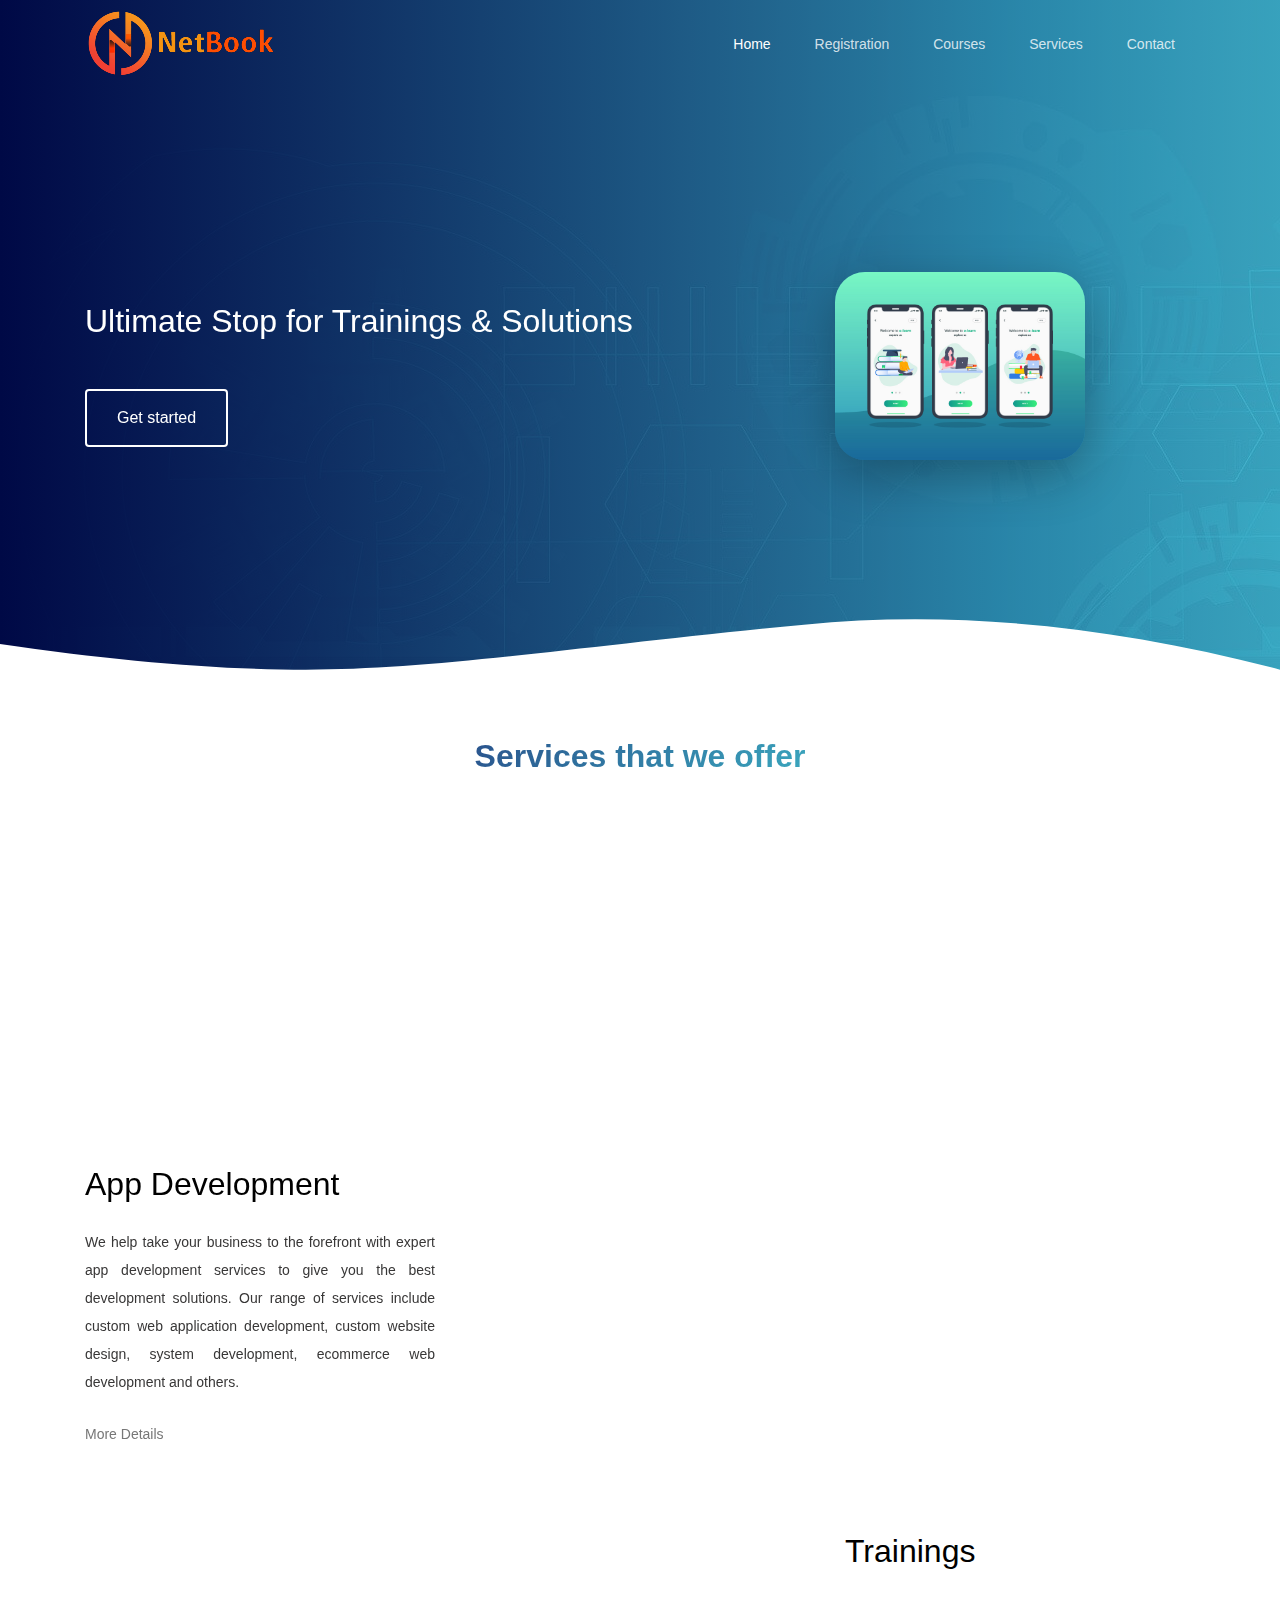
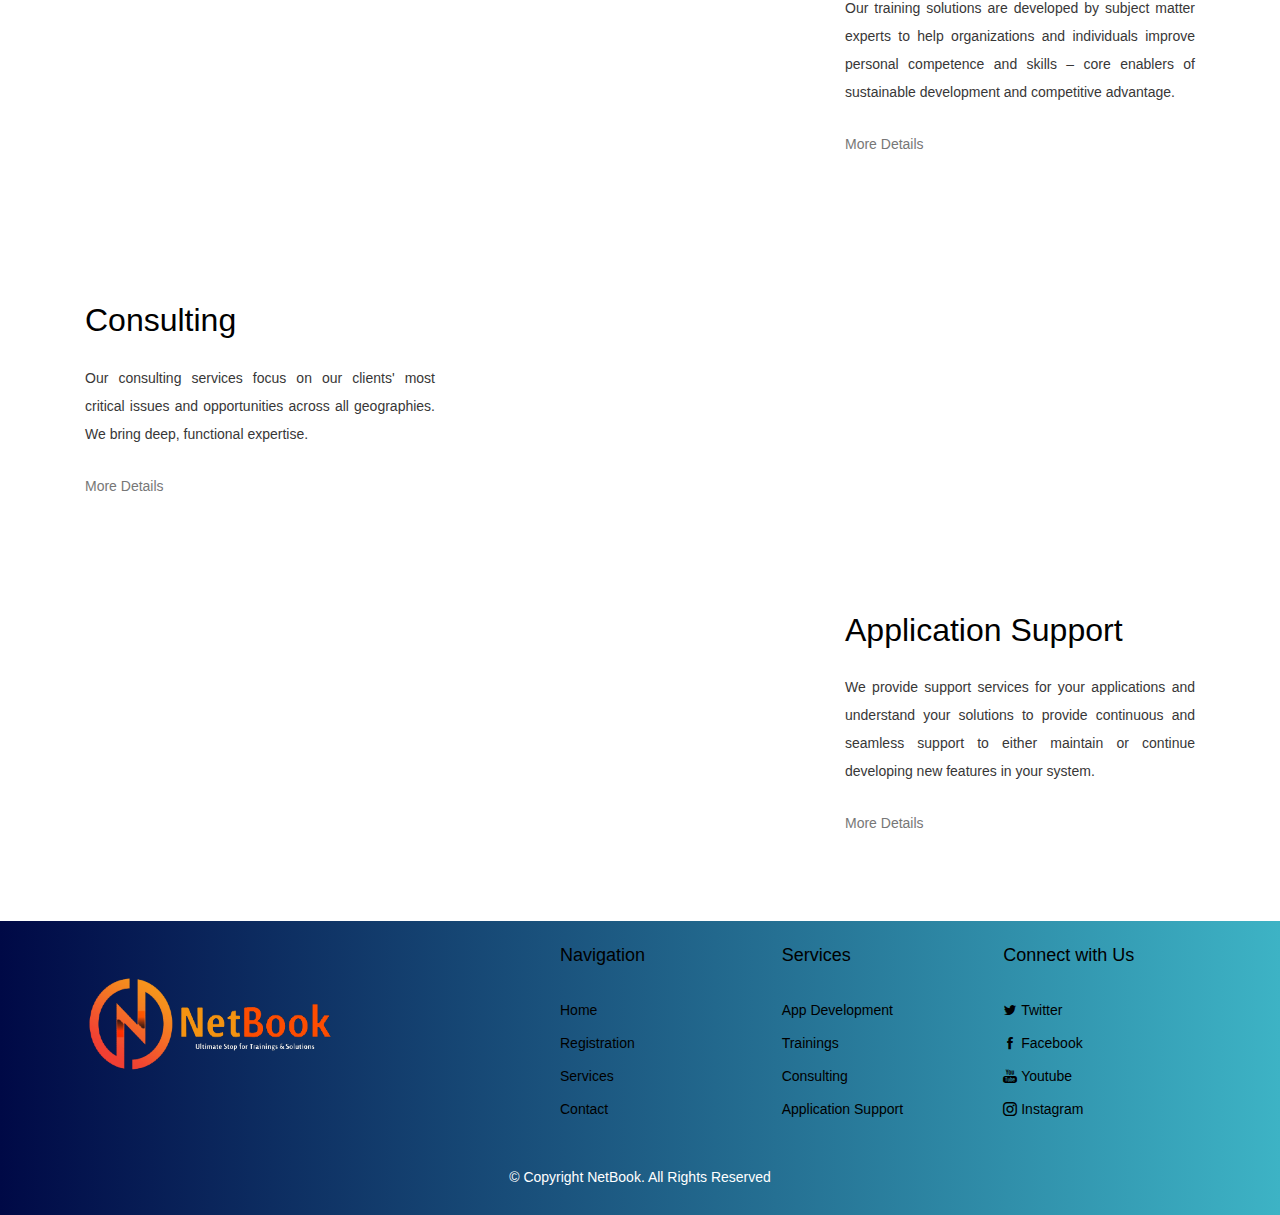
==== commit c6bb38c6: "Updated Courses and Mobile UI corrections" ====
--- a/index.html
+++ b/index.html
@@ -87,6 +87,7 @@
                   </ul>
                 </li>
 				-->
+				<li><a href="courses.html" class="nav-link">Courses</a></li>
 				<li><a href="services.html" class="nav-link">Services</a></li>
 				<!--
 				<li><a href="blog.html" class="nav-link">Blog</a></li>
--- a/css/style.css
+++ b/css/style.css
@@ -1309,6 +1309,38 @@
     font-size: 2rem;
   }
   
- 
+ .ml-auto, .mx-auto {
+    margin-left: auto!important;
+    display: none;
+  }
+  footer img {
+    margin-top: 0px;
+	width: 130px;
+    height: 50px;
+  }
+  h2.aos-init.aos-animate {
+    font-size: 20px;
+    margin-top: 100px;
+  }
+  .aos-animate .btn {
+    padding: 5px 15px !important;
+	font-size: 14px;
+ }
+ .footer .copyright, .footer .credits {
+    font-size: 10px;
+ }
+ p.mb-5.aos-init.aos-animate {
+    display: block;
+	margin-top: -20px;
+ }
+ .hero-section, .hero-section > .container > .row {
+    height: 50vh;
+    min-height: 300px;
+ }
+ .hero-section-sub, .hero-section-sub > .container-sub > .row {
+    height: 25vh;
+    min-height: 200px;
+	width: 100%;
+ }
 
 }